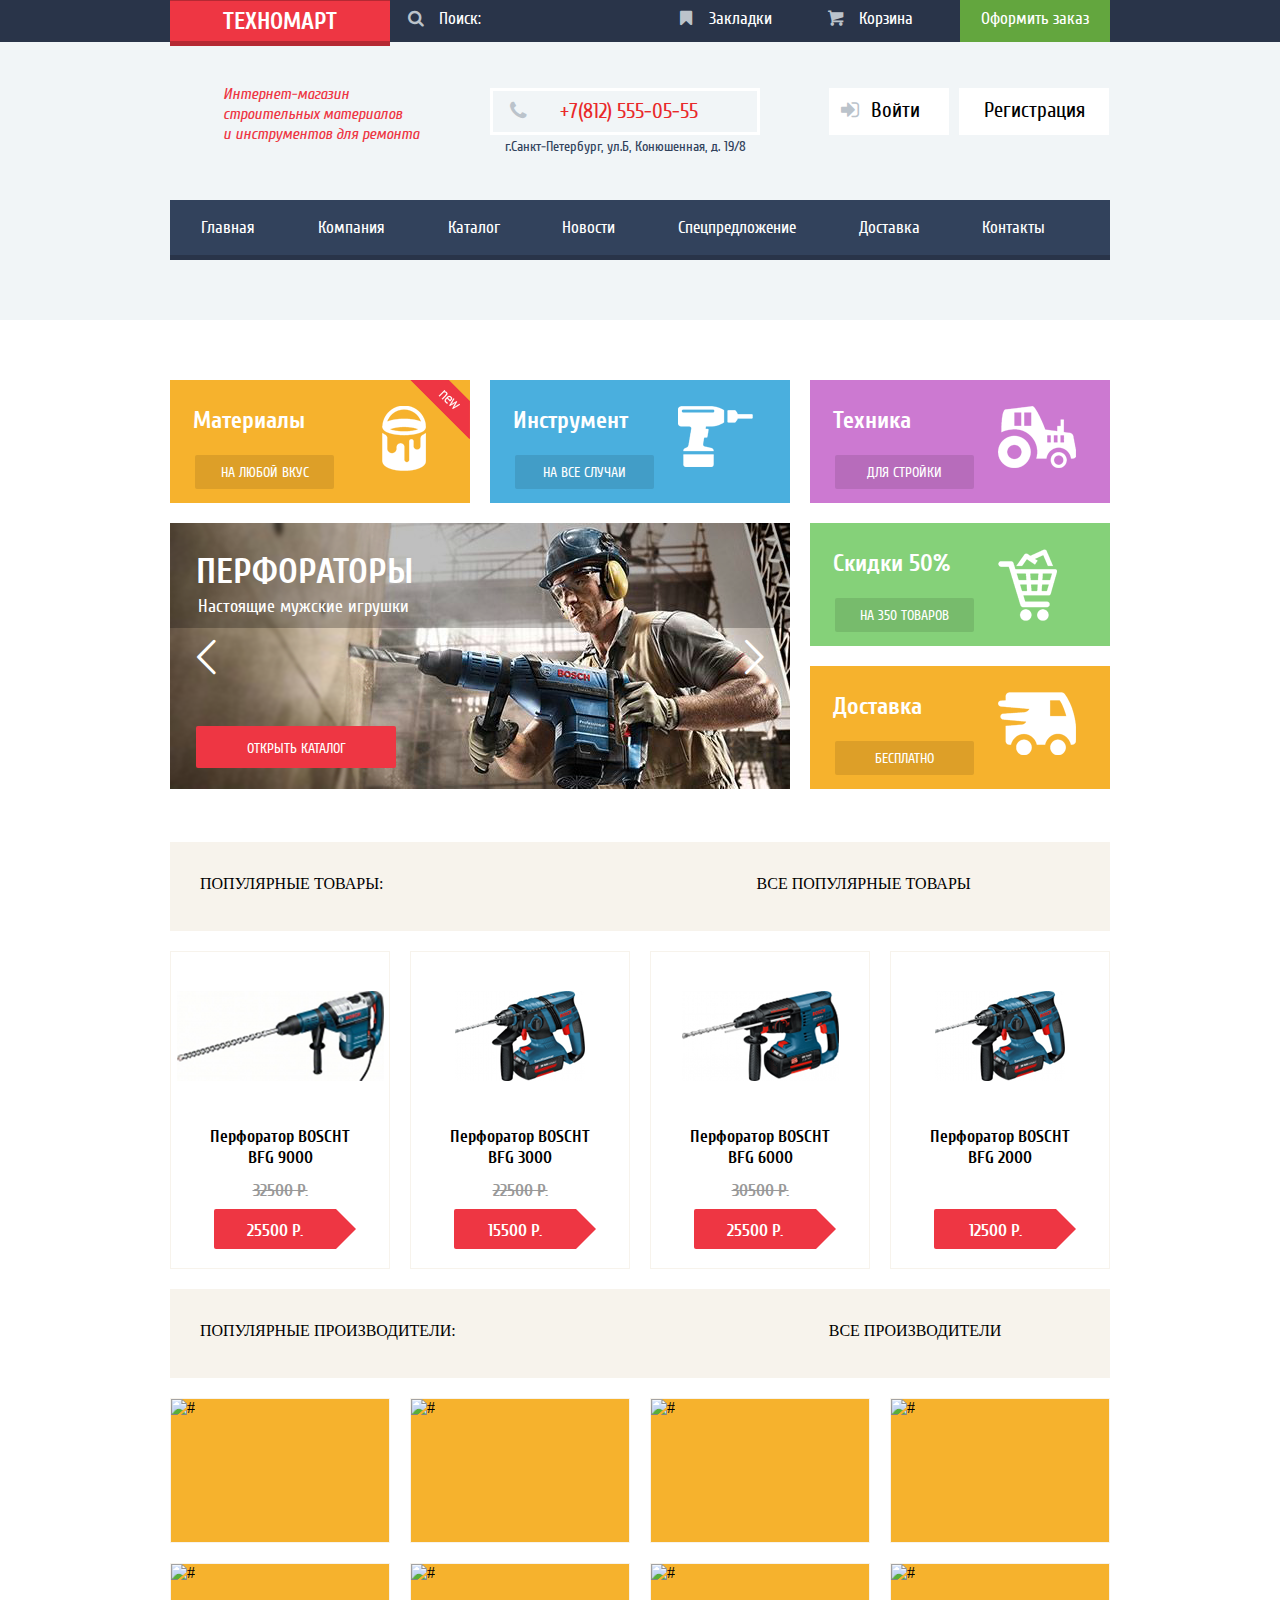
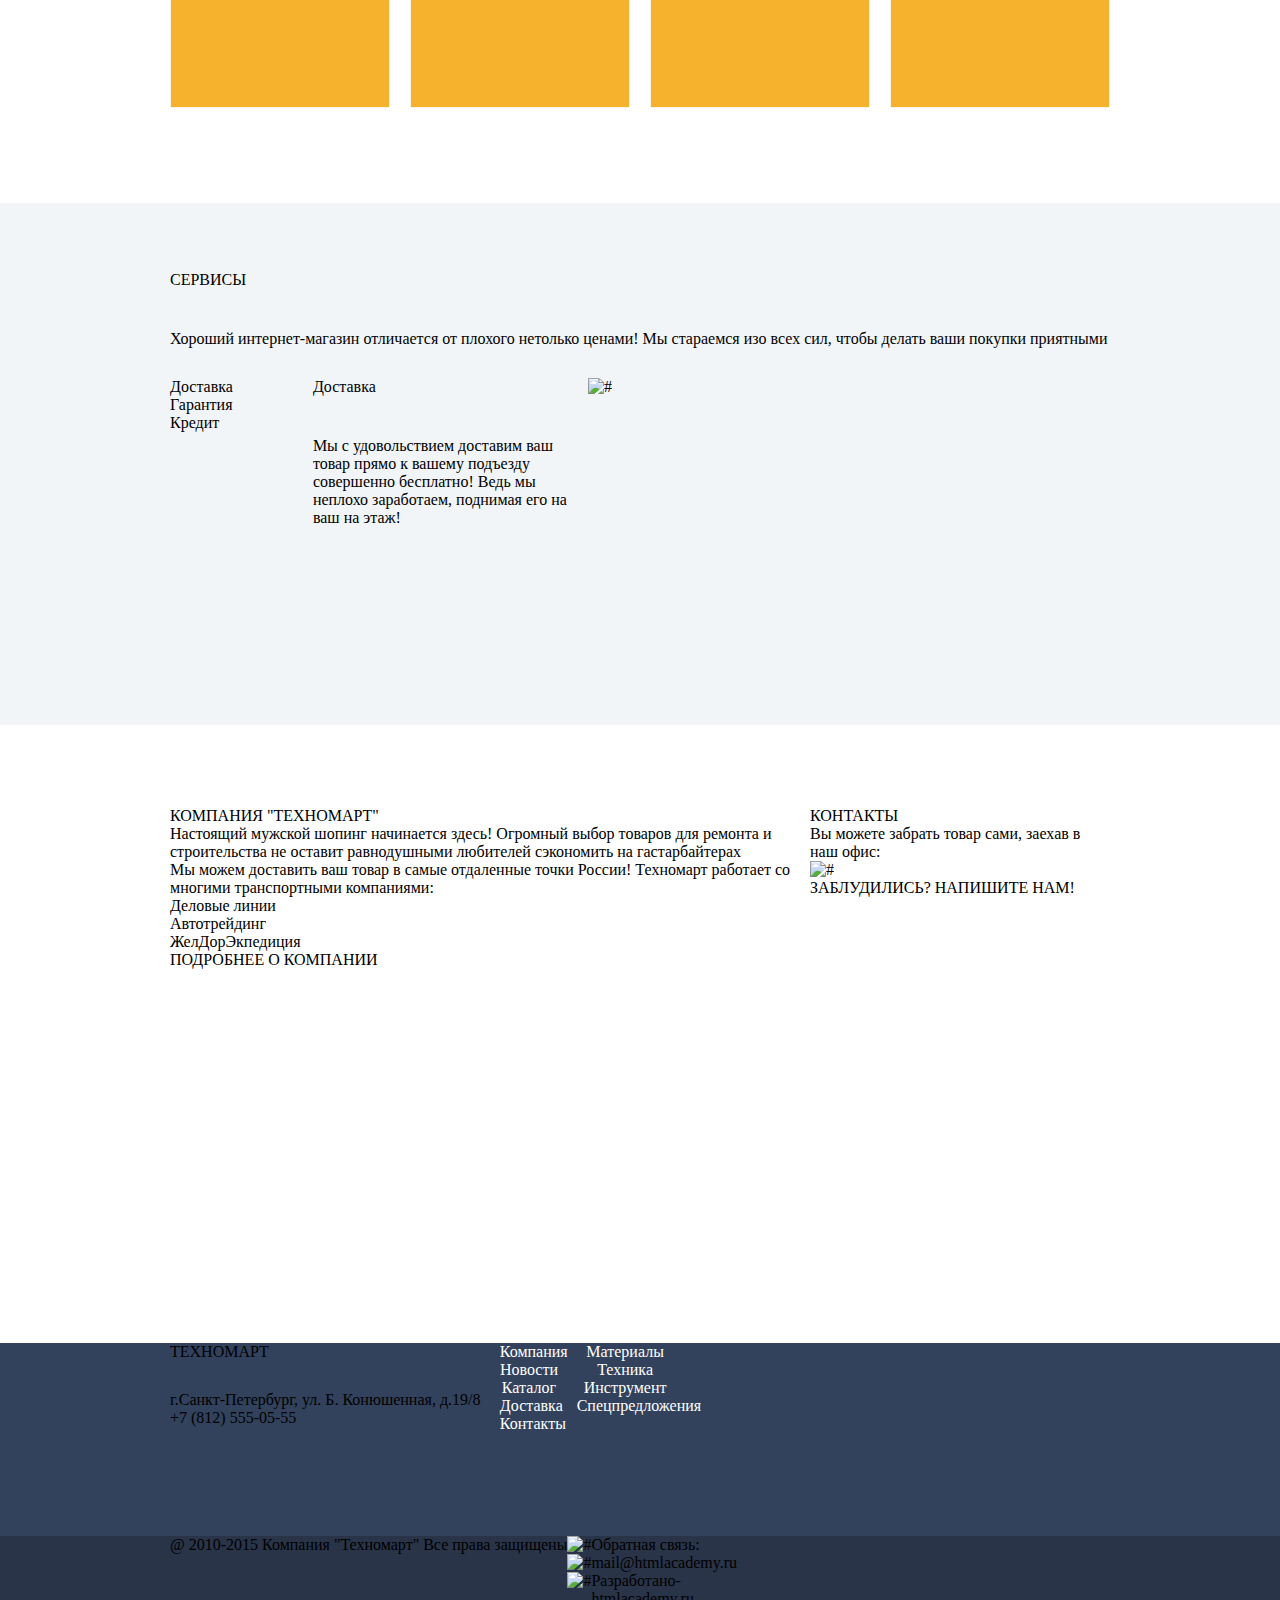
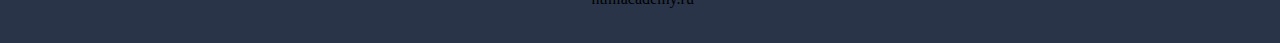
==== technomart.html @ b3cb6428 "decor .topgoods" ====
<!DOCTYPE html>
<html lang="en">
<head>
	<meta charset="UTF-8">
	<title>Technomart</title>
	<link rel="stylesheet" href="style.css" >
	<link rel="shortcut icon" href="img/favicon.png" type="image/png">
</head>
<body>
  <div class="wrapper">
	  <header class="header">
		  <div class="headertop">
		    <div class="container">
          <div class="logo" >
					  <h1>ТЕХНОМАРТ</h1>
					</div>
          <p class="search" >Поиск:</p>
          <p class="bookmarks" >Закладки</p>
          <p class="basket" >Корзина</p>
          <p class="order" >Оформить заказ</p>
			  </div>
      </div>
      <div class="headerbottom">
	      <div class="container">
				  <div class="headerbottom_main">
            <div class="description">
						  <p>Интернет-магазин <br>
                 строительных материалов <br>
                 и инструментов для ремонта
              </p>
						</div>
            <div class="contacts_header">
              <p class="telefone" >+7(812) 555-05-55</p>
              <p class="address" >г.Санкт-Петербург,
                     ул.Б, Конюшенная, д. 19/8</p>
						</div>
						<div class="login">
              <p class="entry">Войти</p>
              <p class="checkin">Регистрация</p>
            </div>
					</div>
          <ul class="menu_header">
            <li><a href="#">Главная</a></li>
            <li><a href="#">Компания</a></li>
            <li><a href="#">Каталог</a></li>
            <li><a href="#">Новости</a></li>
            <li><a href="#">Спецпредложение</a></li>
            <li><a href="#">Доставка</a></li>
            <li><a href="#">Контакты</a></li>
          </ul>
				</div>
      </div>
    </header>
    <main>
		  <div class="container">
			  <div class="index">
	      	<div class="materials">
	      	  <h2>Материалы</h2>
	      		<p><a href="#">НА ЛЮБОЙ ВКУС</a></p>
	      	</div>
	      	<div class="tool">
			      <h2>Инструмент</h2>
				    <p><a href="#">НА ВСЕ СЛУЧАИ</a></p>
	      	</div>
	      	<div class="equipment">
			      <h2>Техника</h2>
				    <p><a href="#">ДЛЯ СТРОЙКИ</a></p>
	      	</div>
	      	<div class="slider">
	      		<h2>ПЕРФОРАТОРЫ</h2>
	      		<p>Настоящие мужские игрушки</p>
				    <div class="slider_button"><a href="#">ОТКРЫТЬ КАТАЛОГ</a></div>
			    </div>
	      	<div class="discounts">
			      <h2>Скидки 50%</h2>
			      <p><a href="#">НА 350 ТОВАРОВ</a></p>
	      	</div>
	      	<div class="delivery">
			      <h2>Доставка</h2>
			      <p><a href="#">БЕСПЛАТНО</a></p>
	        </div>
			  </div>

				<!--ТОП ТОВАРОВ-->

	      <div class="topgoods">
	      	<div class="topheader">
	          <h2>ПОПУЛЯРНЫЕ ТОВАРЫ:</h2>
	      	  <p>ВСЕ ПОПУЛЯРНЫЕ ТОВАРЫ</p>
	      	</div>
	      	<div class="goods">
	      	  <img src="img/BFG 9000.png" alt="#">
			      <h3>Перфоратор BOSCHT<br>
				        BFG 9000</h3>
			      <p>32500 Р.</p>
	      	  <p class="button" >25500 Р.</p>
			    </div>
			    <div class="goods">
	      	  <img src="img/BFG 3000.png" alt="#">
			      <h3>Перфоратор BOSCHT<br>
				        BFG 3000</h3>
			      <p>22500 Р.</p>
	      	  <p class="button" >15500 Р.</p>
			    </div>
			    <div class="goods">
	      	  <img src="img/BFG 6000.png" alt="#">
			      <h3>Перфоратор BOSCHT<br>
				        BFG 6000</h3>
			      <p>30500 Р.</p>
	      	  <p class="button" >25500 Р.</p>
			    </div>
			    <div class="goods new">
	      	  <img src="img/BFG 2000.png" alt="#">
			      <h3>Перфоратор BOSCHT<br>
				        BFG 2000</h3>
			      <p>00000</p>
	      	  <p class="button" >12500 Р.</p>
		      </div>
		    </div>

				<!--ТОП БРЕНДОВ-->

	      <div class="topbrands">
		    <div class="topheader">
	      	  <h2>ПОПУЛЯРНЫЕ ПРОИЗВОДИТЕЛИ:</h2>
	      	  <p>ВСЕ ПРОИЗВОДИТЕЛИ</p>
	      	</div>
		    <div class="logobrands"><img src="#" alt="#"></div>
			<div class="logobrands"><img src="#" alt="#"></div>
			<div class="logobrands"><img src="#" alt="#"></div>
			<div class="logobrands"><img src="#" alt="#"></div>
			<div class="logobrands"><img src="#" alt="#"></div>
			<div class="logobrands"><img src="#" alt="#"></div>
			<div class="logobrands"><img src="#" alt="#"></div>
			<div class="logobrands"><img src="#" alt="#"></div>
	      </div>
	    </div>
	      <div class="services">
		    <div class="container">
			  <h2>СЕРВИСЫ</h2>
		      <p>Хороший интернет-магазин отличается от плохого нетолько ценами!
				   Мы стараемся изо всех сил, чтобы делать ваши покупки приятными </p>
      <div class="servises_main">
				<ul class="services_menu">
			    <li>Доставка</li>
			    <li>Гарантия</li>
	        <li>Кредит</li>
		    </ul>
				<div class="services_delivery">
			  <h2>Доставка</h2>
			  <p>Мы с удовольствием доставим ваш товар прямо
				   к вашему подъезду совершенно бесплатно!
				   Ведь мы неплохо заработаем, поднимая его на ваш на
				   этаж!</p>
				 </div>
				 			  <img src="#" alt="#">
			 </div>

			</div>
		</div>
	      <div class="details">
		    <div class="container">
		      <div class="about_us">
		        <h2>КОМПАНИЯ "ТЕХНОМАРТ"</h2>
		      	<p>Настоящий мужской шопинг начинается здесь!
				   Огромный выбор товаров для ремонта и
				   строительства не оставит равнодушными любителей
				   сэкономить на гастарбайтерах</p>
				 <p> Мы можем доставить ваш товар в самые отдаленные
				      точки России! Техномарт работает со многими
				       транспортными компаниями:</p>
		      	<ul>
		      	  <li>Деловые линии</li>
		      	  <li>Автотрейдинг</li>
		      	  <li>ЖелДорЭкпедиция</li>
		      	</ul>
				<p class="button">ПОДРОБНЕЕ О КОМПАНИИ</p>
		      </div>
		      <div class="contacts">
		      	<h2>КОНТАКТЫ</h2>
		      	<p>Вы можете забрать товар сами,
					 заехав в наш офис:</p>
		      	<img src="#" alt="#">
				  <p class="button" >ЗАБЛУДИЛИСЬ? НАПИШИТЕ НАМ!</p>
		      </div>
			</div>
	      </div>
    </main>
    <footer>
      <div class="footertop">
	    <div class="container">
		  <div class="logo_footer">
		    <h1>ТЕХНОМАРТ</h1>
		    <p>г.Санкт-Петербург, ул. Б. Конюшенная,
		    д.19/8 +7 (812) 555-05-55</p>
		  </div>
		  <ul class="menu" >
			<li><a href="#">Компания</a></li>
			<li><a href="#">Новости</a></li>
		    <li><a href="#">Каталог</a></li>
			<li><a href="#">Доставка</a></li>
			<li><a href="#">Контакты</a></li>
	      </ul>
		  <ul class="menu_index" >
		    <li><a href="#">Материалы</a></li>
			<li><a href="#">Техника</a></li>
			<li><a href="#">Инструмент</a></li>
			<li><a href="#">Спецпредложения</a></li>
		  </ul>
		</div>
      </div>
      <div class="footerbottom">
	    <div class="container">
	      <p>@ 2010-2015 Компания "Техномарт"
			 Все права защищены</p>
	      <div class="social" >
	      	<div class="vk"><img src="#" alt="#"></div>
	      	<div class="facebook"><img src="#" alt="#"></div>
			<div class="instagram"><img src="#" alt="#"></div>
	      </div>
	      <div class="creators">
		    <ul>
	      	  <li>Обратная связь:</li>
	      	  <li><a href="#">mail@htmlacademy.ru</a></li>
			</ul>
		    <ul>
	      	  <li>Разработано-</li>
	      	  <li><a href="#">htmlacademy.ru</a></li>
			</ul>
	        </div>
	      </div>
        </div>
    </footer>
  </div>
</body>
</html>
---- style.css ----
html, body, div, span, h1, h2, h3, h4, h5, h6, p, blockquote,
a, font, img, q, ol, ul, li, form {
    margin: 0;
    padding: 0;
    border: 0;
    outline: 0;
    font-weight: inherit;
    font-style: inherit;
    font-size: 100%;
    font-family: inherit;
    vertical-align: baseline;
}

*{
    margin: 0;
    padding: 0;
}

ul {
    list-style: none;
}
/*
input::-webkit-input-placeholder, textarea::-webkit-input-placeholder {
    color: #bebebe;
}

input::-moz-placeholder, textarea::-moz-placeholder {
    color: #bebebe;
}
*/
a {
    text-decoration: none;
    color: inherit;
}

a:hover {
    color: #fcdb04;
}
    /*Подключение шрифтов*/

@font-face {
    font-family: 'Cuprum-Bold';
    src: url('fonts/cuprum/Cuprum/Cuprum-Bold.eot'); /* IE9 Compat Modes */
    src: url('fonts/cuprum/Cuprum/Cuprum-Bold.eot?#iefix') format('embedded-opentype'), /* IE6-IE8 */
    url('fonts/cuprum/web/cuprumbold.woff') format('woff'), /* Modern Browsers */
    url('fonts/cuprum/web/cuprumbold.woff2') format('woff2'), /* Modern Browsers */
    url('fonts/cuprum/Cuprum/Cuprum-Bold.ttf') format('truetype'), /* Safari, Android, iOS */
    url('fonts/cuprum/Cuprum/Cuprum-Bold.svg#svgCuprum-Bold') format('svg'); /* Legacy iOS */
    font-weight: normal;
    font-style: normal;
}

@font-face {
    font-family: 'Cuprum-BoldItalic';
    src: url('fonts/cuprum/Cuprum/Cuprum-BoldItalic.eot'); /* IE9 Compat Modes */
    src: url('fonts/cuprum/Cuprum/Cuprum-BoldItalic.eot?#iefix') format('embedded-opentype'), /* IE6-IE8 */
    url('fonts/cuprum/web/cuprumbolditalic.woff') format('woff'), /* Modern Browsers */
    url('fonts/cuprum/web/cuprumbolditalic.woff2') format('woff2'), /* Modern Browsers */
    url('fonts/cuprum/Cuprum/Cuprum-BoldItalic.ttf') format('truetype'), /* Safari, Android, iOS */
    url('fonts/cuprum/Cuprum/Cuprum-BoldItalic.svg#svgCuprum-BoldItalic') format('svg'); /* Legacy iOS */
    font-weight: normal;
    font-style: normal;
}

@font-face {
    font-family: 'Cuprum-Italic';
    src: url('fonts/cuprum/Cuprum/Cuprum-Italic.eot'); /* IE9 Compat Modes */
    src: url('fonts/cuprum/Cuprum/Cuprum-Italic.eot?#iefix') format('embedded-opentype'), /* IE6-IE8 */
    url('fonts/cuprum/web/cuprumitalic.woff') format('woff'), /* Modern Browsers */
    url('fonts/cuprum/web/cuprumitalic.woff2') format('woff2'), /* Modern Browsers */
    url('fonts/cuprum/Cuprum/Cuprum-Italic.ttf') format('truetype'), /* Safari, Android, iOS */
    url('tfonts/cuprum/Cuprum/Cuprum-Italic.svg#svgCuprum-Italic') format('svg'); /* Legacy iOS */
    font-weight: normal;
    font-style: normal;
}

@font-face {
    font-family: 'Cuprum-Regular';
    src: url('fonts/cuprum/Cuprum/Cuprum-Regular.eot'); /* IE9 Compat Modes */
    src: url('fonts/cuprum/Cuprum/Cuprum-Regular.eot?#iefix') format('embedded-opentype'), /* IE6-IE8 */
    url('fonts/cuprum/web/cuprum.woff') format('woff'), /* Modern Browsers */
    url('fonts/cuprum/web/cuprum.woff2') format('woff2'), /* Modern Browsers */
    url('fonts/cuprum/Cuprum/Cuprum-Regular.ttf') format('truetype'), /* Safari, Android, iOS */
    url('fonts/cuprum/Cuprum/Cuprum-Regular.svg#svgCuprum-Regular') format('svg'); /* Legacy iOS */
    font-weight: normal;
    font-style: normal;
}

@font-face {
    font-family: 'PTSans';
    src: url('fonts/cuprum/Cuprum/PTSans.eot'); /* IE9 Compat Modes */
    src: url('fonts/cuprum/Cuprum/PTSans.eot?#iefix') format('embedded-opentype'), /* IE6-IE8 */
    url('fonts/cuprum/web/ptsans.woff') format('woff'), /* Modern Browsers */
    url('fonts/cuprum/web/ptsans.woff2') format('woff2'), /* Modern Browsers */
    url('fonts/cuprum/Cuprum/PTS55F.ttf') format('truetype'), /* Safari, Android, iOS */
    url('fonts/cuprum/Cuprum/PTSans.svg#svgPTSans') format('svg'); /* Legacy iOS */
    font-weight: normal;
    font-style: normal;
}

@font-face {
    font-family: 'PTSans-Bold';
    src: url('fonts/cuprum/Cuprum/PTSans-Bold.eot'); /* IE9 Compat Modes */
    src: url('fonts/cuprum/Cuprum/PTSans-Bold?#iefix') format('embedded-opentype'), /* IE6-IE8 */
    url('fonts/cuprum/web/ptsansbold.woff') format('woff'), /* Modern Browsers */
    url('fonts/cuprum/web/ptsansbold.woff2') format('woff2'), /* Modern Browsers */
    url('fonts/cuprum/Cuprum/PTS75F.ttf') format('truetype'), /* Safari, Android, iOS */
    url('fonts/cuprum/Cuprum/PTSans-Bold.svg#svgPTSans-Bold') format('svg'); /* Legacy iOS */
    font-weight: normal;
    font-style: normal;
}

@font-face {
  font-weight: normal;
  font-style: normal;

  font-family: "symbols-technomart";
  src: url('fonts/iconfonts/symbols-technomart.woff2') format("woff"),
       url('fonts/iconfonts/symbols-technomart.woff2') format("woff2");
}
/*
[class^="icon-"]::before,
[class*=" icon-"]::before {
  display: inline-block;
  width: 1em;
  margin-right: 0.2em;
  margin-left: 0.2em;

  font-weight: normal;
  line-height: 1em;
  font-family: "symbols-technomart";
  text-align: center;
  text-transform: none;
  text-decoration: inherit;
  font-style: normal;
  font-variant: normal;
  speak: none;
}
*/
.icon-left::before { content: "\3c"; } /* "&lt;" */
.icon-right::before { content: "\3e"; } /* "&gt;" */
.icon-basket::before { content: "\62"; } /* "b" */
.icon-facebook::before { content: "\66"; } /* "f" */
.icon-twitter::before { content: "\74"; } /* "t" */
.icon-vk::before { content: "\76"; } /* "v" */
.icon-up::before { content: "\2c4"; } /* "˄" */
.icon-down::before { content: "\2c5"; } /* "˅" */
.icon-left-big::before { content: "\2190"; } /* "←" */
.icon-right-big::before { content: "\2192"; } /* "→" */
.icon-login::before { content: "\2386"; } /* "⎆" */
.icon-logout::before { content: "\241b"; } /* "␛" */
.icon-up-dir::before { content: "\25b2"; } /* "▲" */
.icon-down-dir::before { content: "\25bc"; } /* "▼" */
.icon-circle::before { content: "\25cb"; } /* "○" */
.icon-circle-dot::before { content: "\25cf"; } /* "●" */
.icon-star::before { content: "\2605"; } /* "★" */
.icon-check-off::before { content: "\2610"; } /* "☐" */
.icon-check-on::before { content: "\2611"; } /* "☑" */
.icon-youtube::before { content: "\f39e"; } /* "" */
.icon-home::before { content: "🏠"; } /* "\1f3e0" */
.icon-user::before { content: "👨"; } /* "\1f468" */
.icon-phone::before { content: "📞"; } /* "\1f4de" */
.icon-instagramm::before { content: "📷"; } /* "\1f4f7" */
.icon-search::before { content: "🔍"; } /* "\1f50d" */
.icon-bookmark::before { content: "🔖"; } /* "\1f516" */


    /*header*/

        /*headertop*/

.headertop {
  min-height: 42px;
  background-color: #293449;
}

.container {
  max-width: 940px;
  margin: 0 auto;
}

.headertop p {
  float: left;
  color: #ffffff;
  font-size: 17px;
  font-family: 'Cuprum-Regular';
}

        /*Логотип*/

.logo {
  padding-top: 6px;
  height: 34px;
  width: 220px;
  background-color: #ee3643;
  border-bottom: 5px solid #b52933;
  border-top: 1px solid #b52933;
  position: absolute;

}

.logo h1 {
  color: #ffffff;
  text-align: center;
  font-size: 24px;
  font-family: 'Cuprum-Bold';
}

        /*Поиск*/

.search {
  margin-top: 8px;
  margin-left: 220px;
  width: 270px;

}

.search::before { content: "\1f50d";
display: inline-block;
width: 1em;
margin-right: 0.9em;
margin-left: 1em;

font-weight: normal;
line-height: 1em;
font-family: "symbols-technomart";
text-align: center;
text-transform: none;
text-decoration: inherit;
font-style: normal;
font-variant: normal;
speak: none;
color: #bbc3cb;
}

        /*закладки и корзина*/


.bookmarks {
  margin-top: 8px;
  width: 150px;
}

.bookmarks::before { content: "\1f516";
display: inline-block;
width: 1em;
margin-right: 0.9em;
margin-left: 1em;

font-weight: normal;
line-height: 1em;
font-family: "symbols-technomart";
text-align: center;
text-transform: none;
text-decoration: inherit;
font-style: normal;
font-variant: normal;
speak: none;
color: #bbc3cb;
}
.basket{
  margin-top: 8px;
  width: 150px;
}

.basket::before { content: "b";
display: inline-block;
width: 1em;
margin-right: 0.9em;
margin-left: 1em;

font-weight: normal;
line-height: 1em;
font-family: "symbols-technomart";
text-align: center;
text-transform: none;
text-decoration: inherit;
font-style: normal;
font-variant: normal;
speak: none;
color: #bbc3cb;
}

.order {
  padding-top: 8px;
  width: 150px;
  height: 34px;
  text-align: center;
  background-color: #63a63e;
}


        /*headerbottom*/


.headerbottom {
  min-height: 278px;
  background-color: #f1f5f7;
}

.headerbottom_main{
  min-height: 158px;
}

        /*Описание*/

.description {
  margin-left: 53px;
  margin-top: 42px;
  float: left;
  color: #ee3643;
  font-size: 16px;
  font-family: 'Cuprum-Italic';

}

        /*телефон адрес*/

.contacts_header {
 margin-top: 46px;
 float: left;
 margin-left: 71px;
}

.telefone {
  padding-top: 8px;
  height: 33px;
  width: 264px;
  color: #e9292a;
  font-size: 21px;
  font-family: 'Cuprum-Regular';
  border: 3px solid #ffffff;
}

.telefone::before { content: "\1f4de";
display: inline-block;
width: 1em;
margin-right: 1.5em;
margin-left: 0.7em;

font-weight: normal;
line-height: 1em;
font-family: "symbols-technomart";
text-align: center;
text-transform: none;
text-decoration: inherit;
font-style: normal;
font-variant: normal;
speak: none;
color: #bbc3cb;
}

.address {
  text-align: center;
  color: #32425c;
  font-size: 14px;
  font-family: 'Cuprum-Regular';
  line-height: 24px;
}

        /*войти регистрация*/


.login {
  margin-top: 46px;
  margin-left: 69px;
  float: left;
}

.entry {
  padding-top: 10px;
  float: left;
  width: 120px;
  height: 37px;
  font-size: 21px;
  font-family: 'Cuprum-Regular';
  background-color: #ffffff;
  color: #000000;
}

.entry::before { content: "⎆";
display: inline-block;
width: 1em;
margin-right: 0.5em;
margin-left: 0.5em;

font-weight: normal;
line-height: 1em;
font-family: "symbols-technomart";
text-align: center;
text-transform: none;
text-decoration: inherit;
font-style: normal;
font-variant: normal;
speak: none;
color: #bbc3cb;
}

.checkin {
  padding-top: 10px;
  margin-left: 10px;
  float: left;
  width: 150px;
  height: 37px;
  background-color: #ffffff;
  text-align: center;
  font-size: 21px;
  font-family: 'Cuprum-Regular';
  color: #000000;
}

        /*меню headerbottom*/


.menu_header {
  min-height: 55px;
  background-color: #32425c;
  border-bottom: 5px solid #293449;
}

.menu_header li {
  float: left;
  margin: 0 calc(100% / 30);
  color: #ffffff;
  text-align: center;
  margin-top: 17px;
  font-size: 17px;
  font-family: 'Cuprum-Regular';
}

    /*main*/

        /*index*/


.index {
  margin: 50px -10px 43px -10px;

}

.index div {
  width: 300px;
  height: 123px;
  float: left;
  margin: 10px 10px 10px 10px;
  position: relative;
}

.index div h2 {
  margin: 26px 0 0 23px;
  font-size: 24px;
  font-family: 'Cuprum-Bold';
  color: #ffffff;
}

.index div p {
  margin: 20px 0 0 25px;
  padding-top: 6px;
  width: 135px;
  height: 24px;
  background-color: rgba(0, 0, 0, 0.1);
  border: 2px solid rgba(0, 0, 0, 0);
  border-radius: 2px;
  text-align: center;

}

.index div a {
font-size: 14px;
font-family: 'Cuprum-Regular';
color: #ffffff;
}

        /*Материалы*/

.materials {
background-color: #f6b22d;

}

.materials h2::after { content: url('img/materials.png');
position: absolute;
right: 40px;
width: 2em;
}

        /*new*/

.materials::after { content: url('img/new.png');
position: absolute;
left: 240px;
top:0px;
width: 4em;
margin-right: 0;
margin-left: 0;
}

        /*Инструмент*/

.tool {
  background-color: #4aafde;
}

.tool h2::after { content: url('img/tools.png');
position: absolute;
right: 40px;
width: 3em;
}

        /*Техника*/

.equipment {
  background-color: #cc79d1;

}

.equipment h2::after { content: url('img/equipment.png');
position: absolute;
right: 40px;
width: 3em;
}

        /*Скидки*/

.discounts {
  background-color: #85d179;

}

.discounts h2::after { content: url('img/discont.png');
position: absolute;
right: 40px;
width: 3em;
}
        /*Доставка*/

.delivery {
  background-color: #f6b22d;
}

.delivery h2::after { content: url('img/delivery.png');
position: absolute;
right: 40px;
width: 3em;
}

        /*Слайдер*/

.index .slider {
  background-image: url('img/slider.png');
  width: 620px;
  height: 266px;
  position: relative;

}

.index .slider h2 {
margin-left: 26px;
margin-top: 27px;
font-family: 'Cuprum-Bold';
font-size: 36px;
color: #ffffff;
}

.index .slider p {
font-family: 'Cuprum-Regular';
font-size: 18px;
color: #ffffff;
background-color: rgba(0, 0, 0, 0);
margin: 0 0 0 26px;
padding-top: 0;
text-align: left;
width: auto;
}

 .slider .slider_button {
  margin: 105px 0 0 26px;
  padding-top: 8px;
  width: 196px;
  height: 30px;
  background-color: #ee3643;
  border: 2px solid rgba(0, 0, 0, 0);
  border-radius: 2px;
  font-family: 'Cuprum-Regular';
  font-size: 18px;
  color: #ffffff;
  text-align: center;
}

.slider::before { content:  "<";
position: absolute;
left: 26px;
top: 114px;
width: 0.5em;
font-size: 40px;

font-weight: normal;
line-height: 1em;
font-family: "symbols-technomart";
text-align: center;
text-transform: none;
text-decoration: inherit;
font-style: normal;
font-variant: normal;
speak: none;
color: #ffffff;
}

.slider::after { content:  ">" ;
position: absolute;
right: 26px;
top: 114px;
width: 0.5em;
margin-top: 0em;
margin-right: 0em;
margin-left: ;
font-size: 40px;
font-weight: normal;
line-height: 1em;
font-family: "symbols-technomart";
text-align: center;
text-transform: none;
text-decoration: inherit;
font-style: normal;
font-variant: normal;
speak: none;
color: #ffffff;
}

.index::after {
  content: "";
  display: table;
  clear: both;
}


        /*Топ товаров*/

.topgoods {
  margin: 0 -10px;
}

        /*Заголовок топ товаров*/

.topheader {
  margin: 10px auto 10px auto;
  max-width: 940px;
  min-height: 89px;
  background-color: #f7f3ec;
}

.topheader h2 {
  float: left;
  margin: 33px 0 0 30px;
}

.topheader p {
  float: left;
  margin: 33px 0 0 373px;
}

.topheader::after {
  content: "";
  display: table;
  clear: both;
}

.goods {
  width: 218px;
  height: 277px;
  padding-top: 39px;
  float: left;
  margin: 10px 10px 10px 10px;
  border: 1px solid #f7f3ec ;
  text-align: center;
}

.goods h3 {
  margin-top: 41px;
  text-align: center;
  font-family: 'Cuprum-Bold';
  font-size: 17px;
  color: #000000;
}

.goods p {
  margin-top: 12px;
  text-align: center;
  font-family: 'Cuprum-Bold';
  font-size: 17px;
  color: #999999;
  text-decoration: line-through;
}

.new p {

  text-align: center;
  font-family: 'Cuprum-Bold';
  font-size: 17px;
  color: rgba(0, 0, 0, 0);
}

.goods .button {
  position: relative;
  margin-top: 8px;
  margin-left: 43px;
  padding-top: 9px;
  width: 118px;
  height: 27px;
  background-color: #ee3643;
  border: 2px solid rgba(0, 0, 0, 0);
  border-radius: 2px 0 0 2px;
  border-right: 2px solid #ee3643;

  text-align: center;
  font-family: 'Cuprum-Bold';
  font-size: 17px;
  color: #ffffff;
  text-decoration: none;
}
.goods .button::after{
  content: "";
  position: absolute;
  right: -42px;
  top: -2px;
  height: 0px;
  width: 0px;
border: 20px solid transparent;
border-left: 20px solid #ee3643;

}

.topgoods::after {
  content: "";
  display: table;
  clear: both;
}

.topbrands {
  margin: 0 -10px;
}

.logobrands {
  width: 218px;
  height: 143px;
  float: left;
  margin: 10px 10px 10px 10px;
  background-color:  #f6b22d;
  border: 1px solid #f7f3ec;
}

.topbrands::after {
  content: "";
  display: table;
  clear: both;
}

.services {
  margin-top: 85px;
  padding-top: 68px;
  min-height: 454px;
  background-color: #f1f5f7;
}

.services h2 {
}

.services p {
  margin-top: 41px
}

.servises_main {
  margin-top: 30px;
}

.services_menu {
  float: left;
  margin-right: 80px;
}

.services_delivery {
  max-width: 275px;
  float: left;
}

.services_delivery h2 {
  max-width: inherit;
}
.services_delivery p {
  max-width: inherit;
}

.servises_main img {
}

.servises_main::after {
  content: "";
  display: table;
  clear: both;
}

.details {
  margin-top: 82px;
  min-height: 536px;
}

.about_us {
  max-width: 640px;
  float: left;
}

.contacts {
  max-width: 300px;
  float: left;
}

.details::after {
  content: "";
  display: table;
  clear: both;
}

.footertop {
  background-color: #32425c;
  min-height: 193px;
}

.logo_footer {
  float: left;
  max-width: 325px;
  min-height: 193px;
}

.logo_footer h1 {
  width: 68px;
}

.logo_footer p {
  margin-top: 30px;
}

.footertop ul{
  float: left;
  max-width: 615px;
}

.menu li {
  margin: 0 calc(100% / 14);
  color: #ffffff;
  text-align: center;
}

.menu::after {
  content: "";
  display: table;
  clear: both;
}

.menu_index li {
  margin: 0 calc(100% / 9);
  color: #ffffff;
  text-align: center;
}
.menu_index::after {
  content: "";
  display: table;
  clear: both;
}

.box::after {
  content: "";
  display: table;
  clear: both;
}

.footerbottom {
  background-color: #293449;
  min-height: 107px;
}

.footerbottom p {
  float: left;
}

.social {
  float: left;
}

.creators {
  float: left;
}
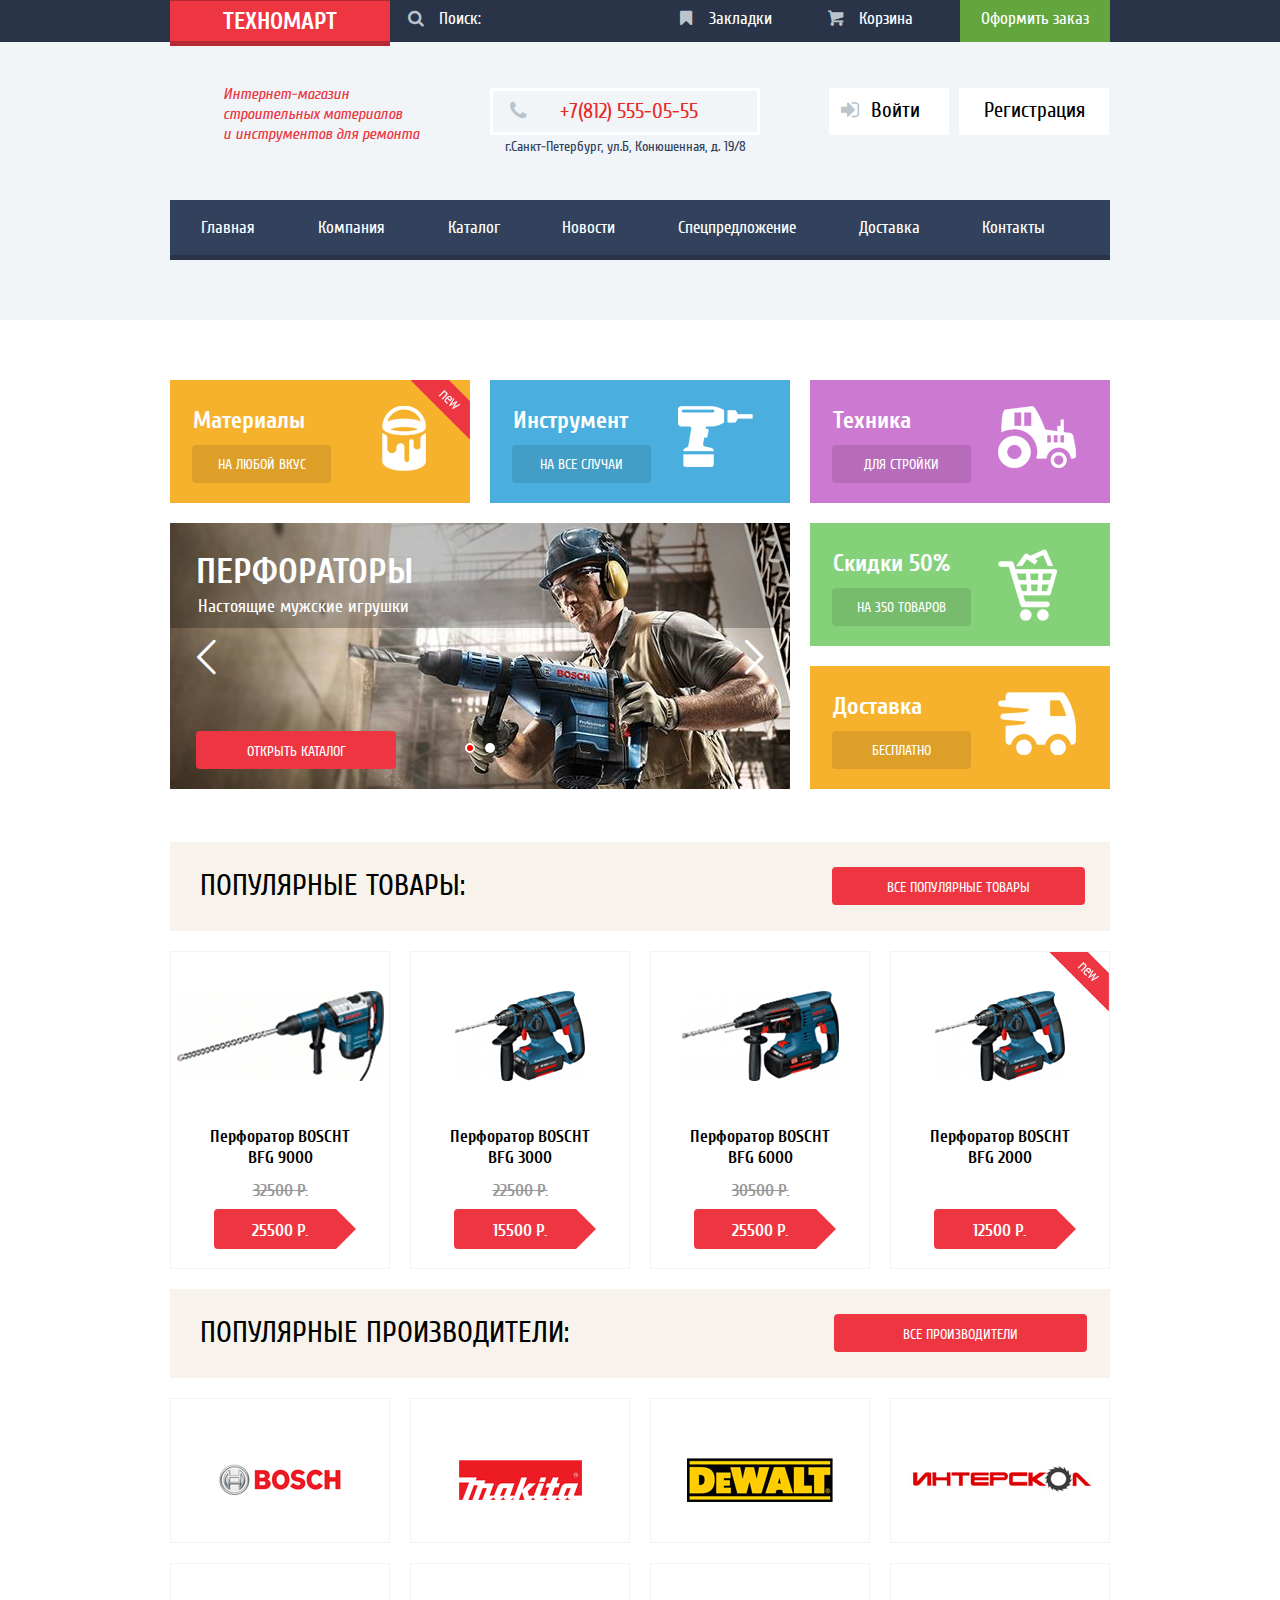
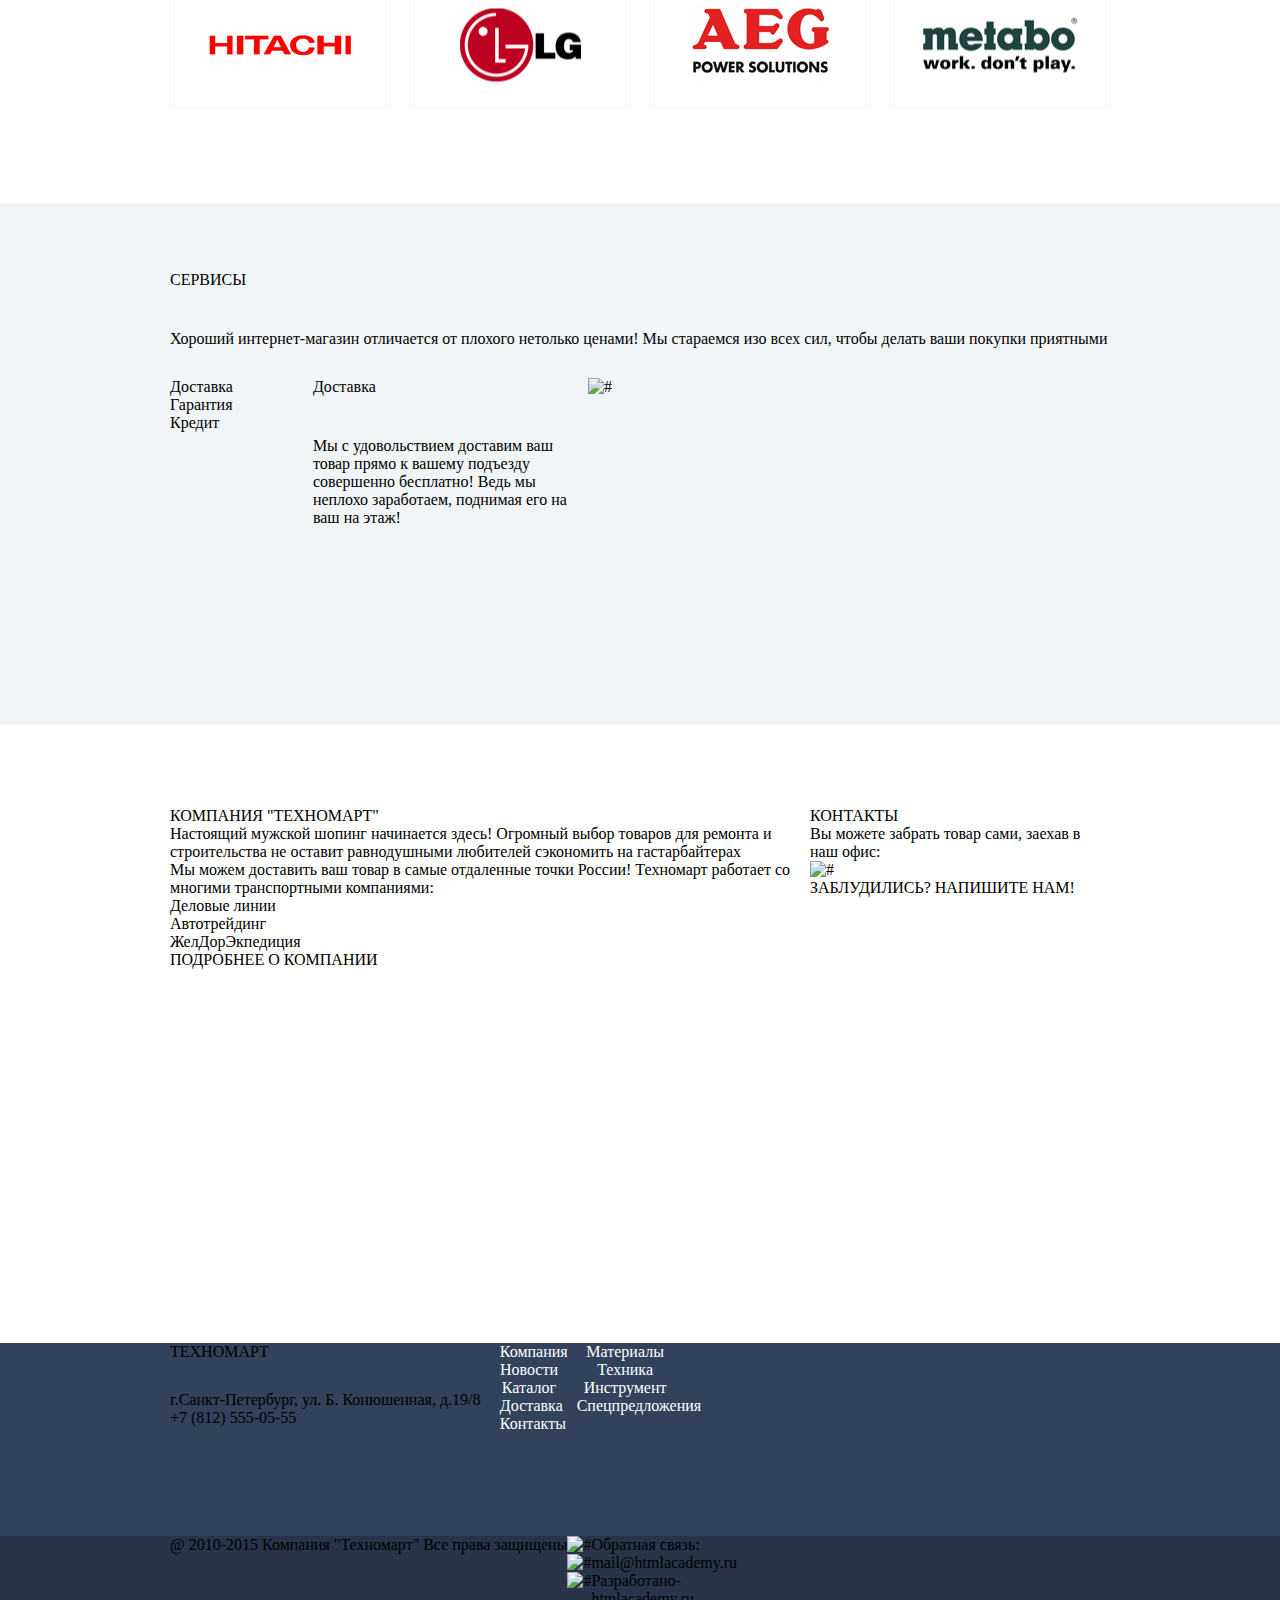
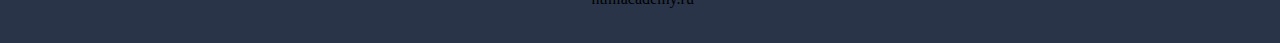
==== commit 5a396454: "vertical alignment img in topbrands" ====
--- a/technomart.html
+++ b/technomart.html
@@ -11,13 +11,13 @@
 	  <header class="header">
 		  <div class="headertop">
 		    <div class="container">
-          <div class="logo" >
+          <div class="logo">
 					  <h1>ТЕХНОМАРТ</h1>
 					</div>
-          <p class="search" >Поиск:</p>
-          <p class="bookmarks" >Закладки</p>
-          <p class="basket" >Корзина</p>
-          <p class="order" >Оформить заказ</p>
+          <p class="search">Поиск:</p>
+          <p class="bookmarks">Закладки</p>
+          <p class="basket">Корзина</p>
+          <p class="order">Оформить заказ</p>
 			  </div>
       </div>
       <div class="headerbottom">
@@ -121,18 +121,18 @@
 				<!--ТОП БРЕНДОВ-->
 
 	      <div class="topbrands">
-		    <div class="topheader">
-	      	  <h2>ПОПУЛЯРНЫЕ ПРОИЗВОДИТЕЛИ:</h2>
+		      <div class="topheader">
+	          <h2>ПОПУЛЯРНЫЕ ПРОИЗВОДИТЕЛИ:</h2>
 	      	  <p>ВСЕ ПРОИЗВОДИТЕЛИ</p>
-	      	</div>
-		    <div class="logobrands"><img src="#" alt="#"></div>
-			<div class="logobrands"><img src="#" alt="#"></div>
-			<div class="logobrands"><img src="#" alt="#"></div>
-			<div class="logobrands"><img src="#" alt="#"></div>
-			<div class="logobrands"><img src="#" alt="#"></div>
-			<div class="logobrands"><img src="#" alt="#"></div>
-			<div class="logobrands"><img src="#" alt="#"></div>
-			<div class="logobrands"><img src="#" alt="#"></div>
+	        </div>
+		      <div class="logobrands"><img src="img/brand1.png" alt="#"></div>
+			    <div class="logobrands"><img src="img/brand2.png" alt="#"></div>
+			    <div class="logobrands"><img src="img/brand3.png" alt="#"></div>
+			    <div class="logobrands"><img src="img/brand4.png" alt="#"></div>
+			    <div class="logobrands"><img src="img/brand5.png" alt="#"></div>
+			    <div class="logobrands"><img src="img/brand6.png" alt="#"></div>
+			    <div class="logobrands"><img src="img/brand7.png" alt="#"></div>
+			    <div class="logobrands"><img src="img/brand8.png" alt="#"></div>
 	      </div>
 	    </div>
 	      <div class="services">
--- a/style.css
+++ b/style.css
@@ -151,18 +151,11 @@
 .icon-logout::before { content: "\241b"; } /* "␛" */
 .icon-up-dir::before { content: "\25b2"; } /* "▲" */
 .icon-down-dir::before { content: "\25bc"; } /* "▼" */
-.icon-circle::before { content: "\25cb"; } /* "○" */
-.icon-circle-dot::before { content: "\25cf"; } /* "●" */
-.icon-star::before { content: "\2605"; } /* "★" */
-.icon-check-off::before { content: "\2610"; } /* "☐" */
-.icon-check-on::before { content: "\2611"; } /* "☑" */
-.icon-youtube::before { content: "\f39e"; } /* "" */
+
 .icon-home::before { content: "🏠"; } /* "\1f3e0" */
 .icon-user::before { content: "👨"; } /* "\1f468" */
-.icon-phone::before { content: "📞"; } /* "\1f4de" */
 .icon-instagramm::before { content: "📷"; } /* "\1f4f7" */
-.icon-search::before { content: "🔍"; } /* "\1f50d" */
-.icon-bookmark::before { content: "🔖"; } /* "\1f516" */
+
 
 
     /*header*/
@@ -215,7 +208,8 @@
 
 }
 
-.search::before { content: "\1f50d";
+.search::before {
+content: "\1f50d";
 display: inline-block;
 width: 1em;
 margin-right: 0.9em;
@@ -454,13 +448,13 @@
 }
 
 .index div p {
-  margin: 20px 0 0 25px;
-  padding-top: 6px;
+  margin: 10px 0 0 22px;
+  padding-top: 8px;
   width: 135px;
-  height: 24px;
+  height: 26px;
   background-color: rgba(0, 0, 0, 0.1);
   border: 2px solid rgba(0, 0, 0, 0);
-  border-radius: 2px;
+  border-radius: 4px;
   text-align: center;
 
 }
@@ -574,13 +568,13 @@
 }
 
  .slider .slider_button {
-  margin: 105px 0 0 26px;
-  padding-top: 8px;
+  margin: 108px 0 0 26px;
+  padding-top: 6px;
   width: 196px;
-  height: 30px;
+  height: 28px;
   background-color: #ee3643;
   border: 2px solid rgba(0, 0, 0, 0);
-  border-radius: 2px;
+  border-radius: 4px;
   font-family: 'Cuprum-Regular';
   font-size: 18px;
   color: #ffffff;
@@ -627,6 +621,33 @@
 color: #ffffff;
 }
 
+
+.slider h2::before { content: "";
+position: absolute;
+left: 295px;
+top: 220px;
+width: 6px;
+height: 6px;
+background: red;
+border: 2px solid #ffffff;
+-moz-border-radius: 10px;
+-webkit-border-radius: 10px;
+border-radius: 10px;
+}
+
+
+.slider h2::after { content: "";
+position: absolute;
+left: 315px;
+top: 220px;
+width: 10px;
+height: 10px;
+background: #ffffff;
+-moz-border-radius: 5px;
+-webkit-border-radius: 5px;
+border-radius: 5px;
+}
+
 .index::after {
   content: "";
   display: table;
@@ -651,12 +672,26 @@
 
 .topheader h2 {
   float: left;
-  margin: 33px 0 0 30px;
+  min-width: 367px;
+  margin: 26px 0 0 30px;
+  font-family: 'Cuprum-Regular';
+  font-size: 30px;
+
 }
 
 .topheader p {
   float: left;
-  margin: 33px 0 0 373px;
+  margin: 25px 0 0 265px;
+  padding-top: 10px;
+  text-align: center;
+  font-family: 'Cuprum-Regular';
+  font-size: 14px;
+  color: #ffffff;
+  width: 249px;
+  height: 24px;
+  background-color: #ee3643;
+  border: 2px solid rgba(0, 0, 0, 0);
+  border-radius: 4px;
 }
 
 .topheader::after {
@@ -700,16 +735,30 @@
   color: rgba(0, 0, 0, 0);
 }
 
+.new {
+  position: relative;
+}
+
+.new::after { content: url('img/new.png');
+position: absolute;
+right: -2px;
+top:0px;
+width: 4em;
+margin-right: 0;
+margin-left: 0;
+}
+
 .goods .button {
   position: relative;
   margin-top: 8px;
+  padding-left: 9px;
   margin-left: 43px;
   padding-top: 9px;
-  width: 118px;
+  width: 109px;
   height: 27px;
   background-color: #ee3643;
   border: 2px solid rgba(0, 0, 0, 0);
-  border-radius: 2px 0 0 2px;
+  border-radius: 4px 0 0 4px;
   border-right: 2px solid #ee3643;
 
   text-align: center;
@@ -736,6 +785,9 @@
   clear: both;
 }
 
+
+        /*Топ бренды*/
+
 .topbrands {
   margin: 0 -10px;
 }
@@ -745,8 +797,15 @@
   height: 143px;
   float: left;
   margin: 10px 10px 10px 10px;
-  background-color:  #f6b22d;
   border: 1px solid #f7f3ec;
+
+}
+
+.logobrands img {
+  display: block;
+  padding: 1em 1em;
+  margin: 9vh auto 0;
+transform: translateY(-50%);
 }
 
 .topbrands::after {
@@ -754,6 +813,9 @@
   display: table;
   clear: both;
 }
+
+
+        /*Сервисы*/
 
 .services {
   margin-top: 85px;
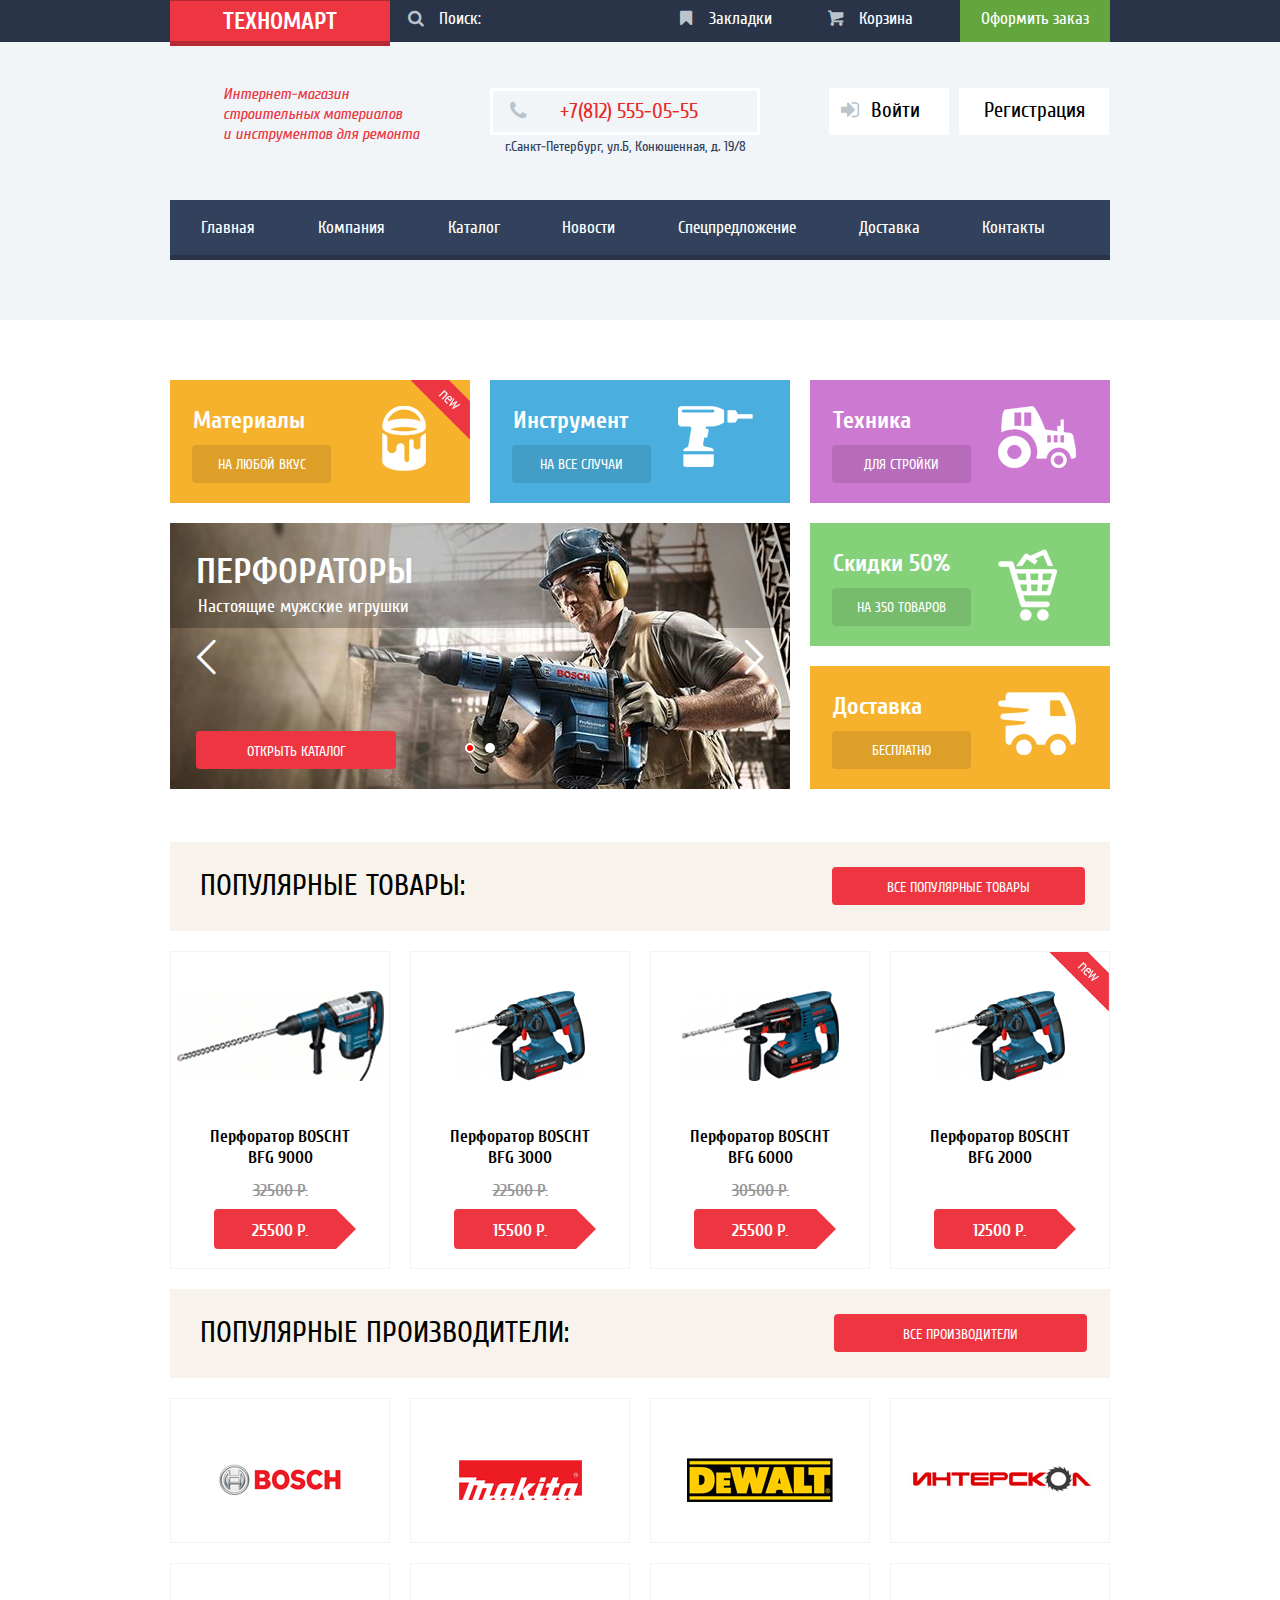
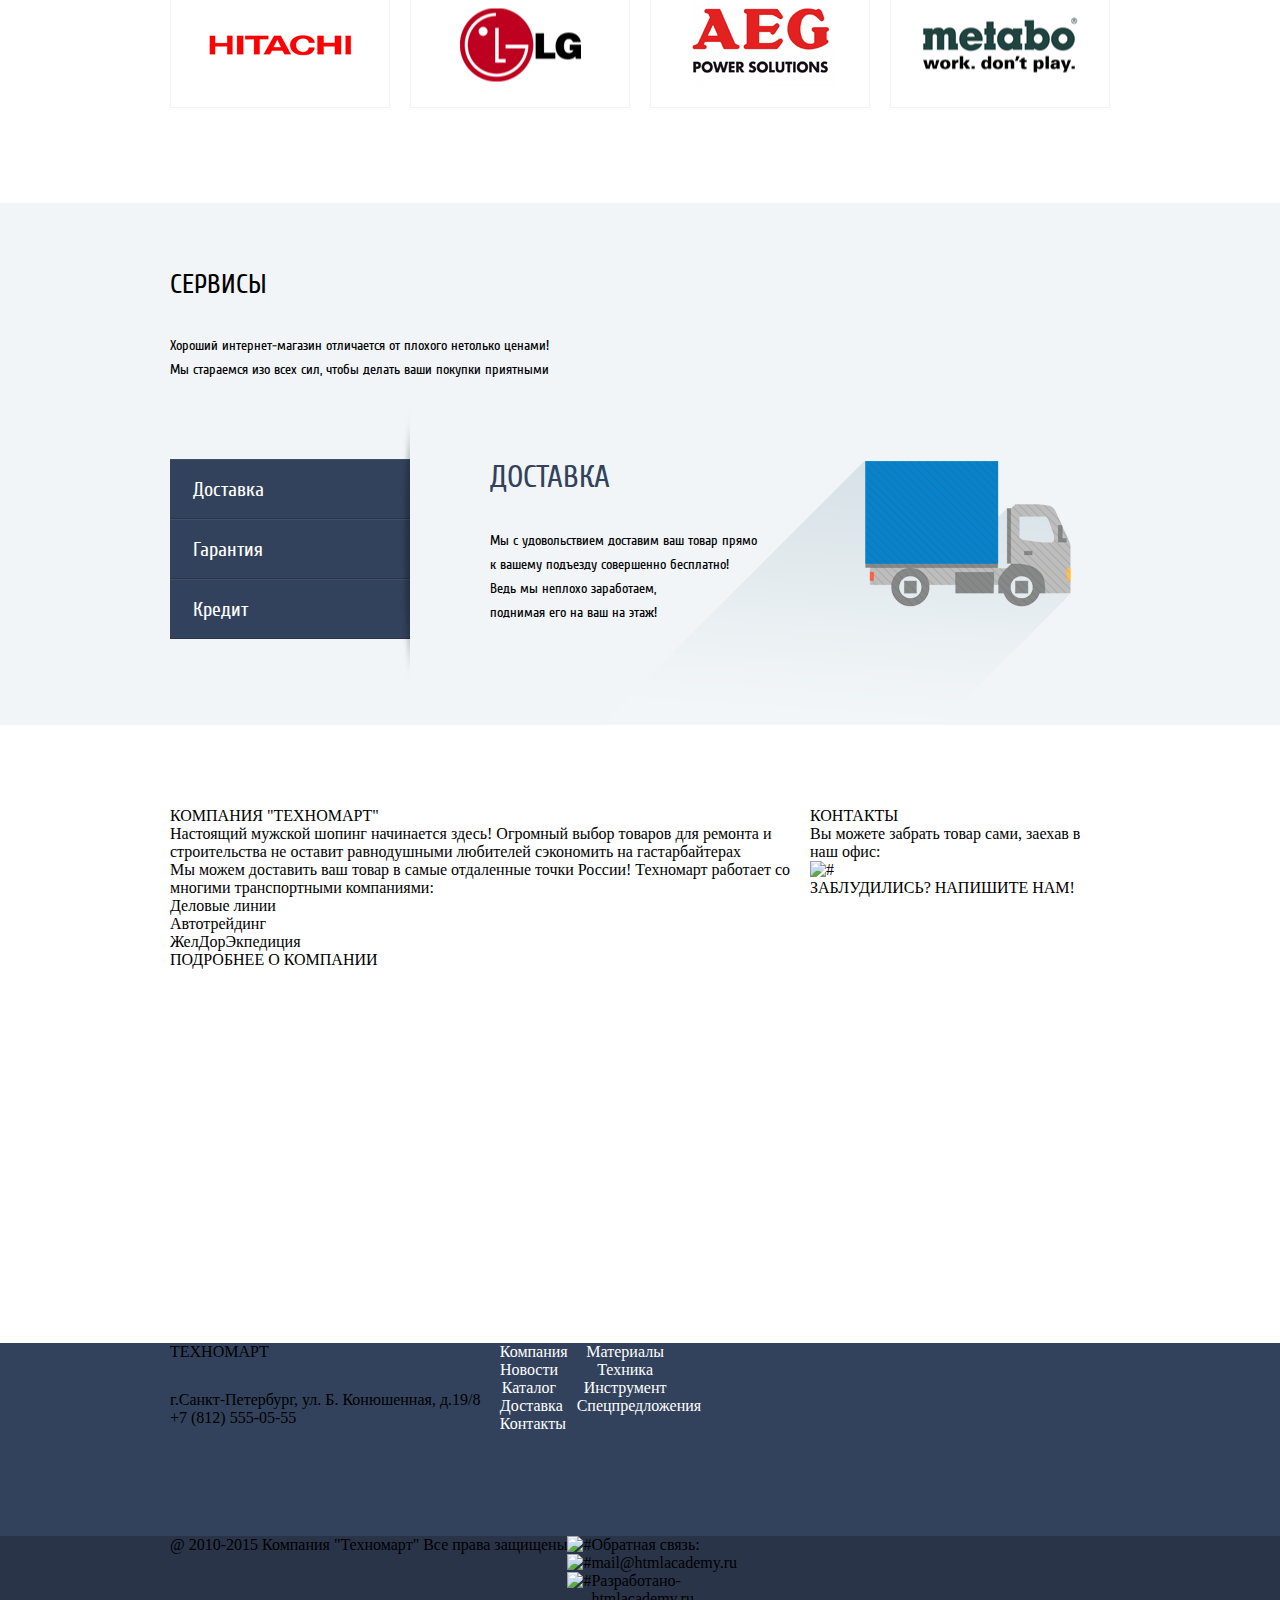
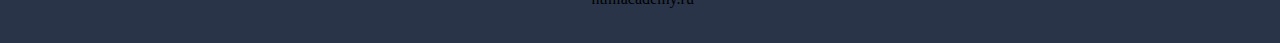
==== commit ee3996aa: "design of the block serviсes" ====
--- a/technomart.html
+++ b/technomart.html
@@ -51,7 +51,7 @@
 				</div>
       </div>
     </header>
-    <main>
+    <main class="main">
 		  <div class="container">
 			  <div class="index">
 	      	<div class="materials">
@@ -136,54 +136,53 @@
 	      </div>
 	    </div>
 	      <div class="services">
-		    <div class="container">
-			  <h2>СЕРВИСЫ</h2>
-		      <p>Хороший интернет-магазин отличается от плохого нетолько ценами!
-				   Мы стараемся изо всех сил, чтобы делать ваши покупки приятными </p>
-      <div class="servises_main">
-				<ul class="services_menu">
-			    <li>Доставка</li>
-			    <li>Гарантия</li>
-	        <li>Кредит</li>
-		    </ul>
-				<div class="services_delivery">
-			  <h2>Доставка</h2>
-			  <p>Мы с удовольствием доставим ваш товар прямо
-				   к вашему подъезду совершенно бесплатно!
-				   Ведь мы неплохо заработаем, поднимая его на ваш на
-				   этаж!</p>
-				 </div>
-				 			  <img src="#" alt="#">
-			 </div>
-
-			</div>
-		</div>
+			    <div class="container">
+				    <h2>СЕРВИСЫ</h2>
+			      <p>Хороший интернет-магазин отличается от плохого нетолько ценами!<br>
+					   Мы стараемся изо всех сил, чтобы делать ваши покупки приятными </p>
+	          <div class="servises_main">
+						  <ul class="services_menu">
+					      <li>Доставка</li>
+					      <li>Гарантия</li>
+			          <li>Кредит</li>
+				      </ul>
+						  <div class="services_delivery">
+					      <h2>ДОСТАВКА</h2>
+					      <p>Мы с удовольствием доставим ваш товар прямо<br>
+						       к вашему подъезду совершенно бесплатно!<br>
+						       Ведь мы неплохо заработаем,<br> поднимая его на ваш на
+						       этаж!
+								</p>
+					    </div>
+				    </div>
+			    </div>
+		    </div>
 	      <div class="details">
-		    <div class="container">
-		      <div class="about_us">
-		        <h2>КОМПАНИЯ "ТЕХНОМАРТ"</h2>
-		      	<p>Настоящий мужской шопинг начинается здесь!
-				   Огромный выбор товаров для ремонта и
-				   строительства не оставит равнодушными любителей
-				   сэкономить на гастарбайтерах</p>
-				 <p> Мы можем доставить ваш товар в самые отдаленные
-				      точки России! Техномарт работает со многими
-				       транспортными компаниями:</p>
-		      	<ul>
-		      	  <li>Деловые линии</li>
-		      	  <li>Автотрейдинг</li>
-		      	  <li>ЖелДорЭкпедиция</li>
-		      	</ul>
-				<p class="button">ПОДРОБНЕЕ О КОМПАНИИ</p>
-		      </div>
-		      <div class="contacts">
-		      	<h2>КОНТАКТЫ</h2>
-		      	<p>Вы можете забрать товар сами,
-					 заехав в наш офис:</p>
-		      	<img src="#" alt="#">
-				  <p class="button" >ЗАБЛУДИЛИСЬ? НАПИШИТЕ НАМ!</p>
-		      </div>
-			</div>
+		      <div class="container">
+		        <div class="about_us">
+		          <h2>КОМПАНИЯ "ТЕХНОМАРТ"</h2>
+		      	  <p>Настоящий мужской шопинг начинается здесь!
+				         Огромный выбор товаров для ремонта и
+				         строительства не оставит равнодушными любителей
+				         сэкономить на гастарбайтерах</p>
+				      <p> Мы можем доставить ваш товар в самые отдаленные
+				          точки России! Техномарт работает со многими
+				          транспортными компаниями:</p>
+			      	<ul>
+			      	  <li>Деловые линии</li>
+			      	  <li>Автотрейдинг</li>
+			      	  <li>ЖелДорЭкпедиция</li>
+			      	</ul>
+				      <p class="button">ПОДРОБНЕЕ О КОМПАНИИ</p>
+		        </div>
+		        <div class="contacts">
+		      	  <h2>КОНТАКТЫ</h2>
+		      	  <p>Вы можете забрать товар сами,
+					       заехав в наш офис:</p>
+		      	  <img src="#" alt="#">
+				      <p class="button" >ЗАБЛУДИЛИСЬ? НАПИШИТЕ НАМ!</p>
+		        </div>
+			    </div>
 	      </div>
     </main>
     <footer>
--- a/style.css
+++ b/style.css
@@ -819,47 +819,93 @@
 
 .services {
   margin-top: 85px;
-  padding-top: 68px;
-  min-height: 454px;
+  padding-top: 65px;
+  min-height: 457px;
   background-color: #f1f5f7;
 }
 
 .services h2 {
+  font-family: 'Cuprum-Regular';
+  font-size: 27px;
+  color: #000000;
 }
 
 .services p {
-  margin-top: 41px
+  margin-top: 33px;
+  font-family:'Cuprum-Regular';
+  font-size: 14px;
+  color: #000000;
+  line-height: 24px;
 }
 
 .servises_main {
-  margin-top: 30px;
+  margin-top: 77px;
+}
+
+.servises_main   h2 {
+  font-size: 31px;
+  color: #32425c;
 }
 
 .services_menu {
   float: left;
   margin-right: 80px;
+  position: relative;
+}
+
+.services_menu li {
+  width: 217px;
+  height: 40px;
+  background-color: #32425c;
+  border-top: 1px solid #405069;
+  border-bottom: 1px solid #293449;
+
+  font-family:'Cuprum-Regular';
+  font-size: 20px;
+  color: #ffffff;
+  padding-top: 18px;
+  padding-left: 23px;
+}
+
+.services_menu::after {
+  content: url('img/vertical_line.png');
+  position: absolute;
+  right: 0px;
+  top: -48px;
+
 }
 
 .services_delivery {
+  position: relative;
+  max-width: inherit;
   max-width: 275px;
   float: left;
 }
 
-.services_delivery h2 {
-  max-width: inherit;
-}
+.services_delivery::after {
+  content: url('img/truck.png');
+  position: absolute;
+  left: 113px;
+  top: 2px;
+}
+
 .services_delivery p {
   max-width: inherit;
 }
 
-.servises_main img {
-}
-
 .servises_main::after {
   content: "";
   display: table;
   clear: both;
 }
+
+.servises::after {
+  content: "";
+  display: table;
+  clear: both;
+}
+
+
 
 .details {
   margin-top: 82px;
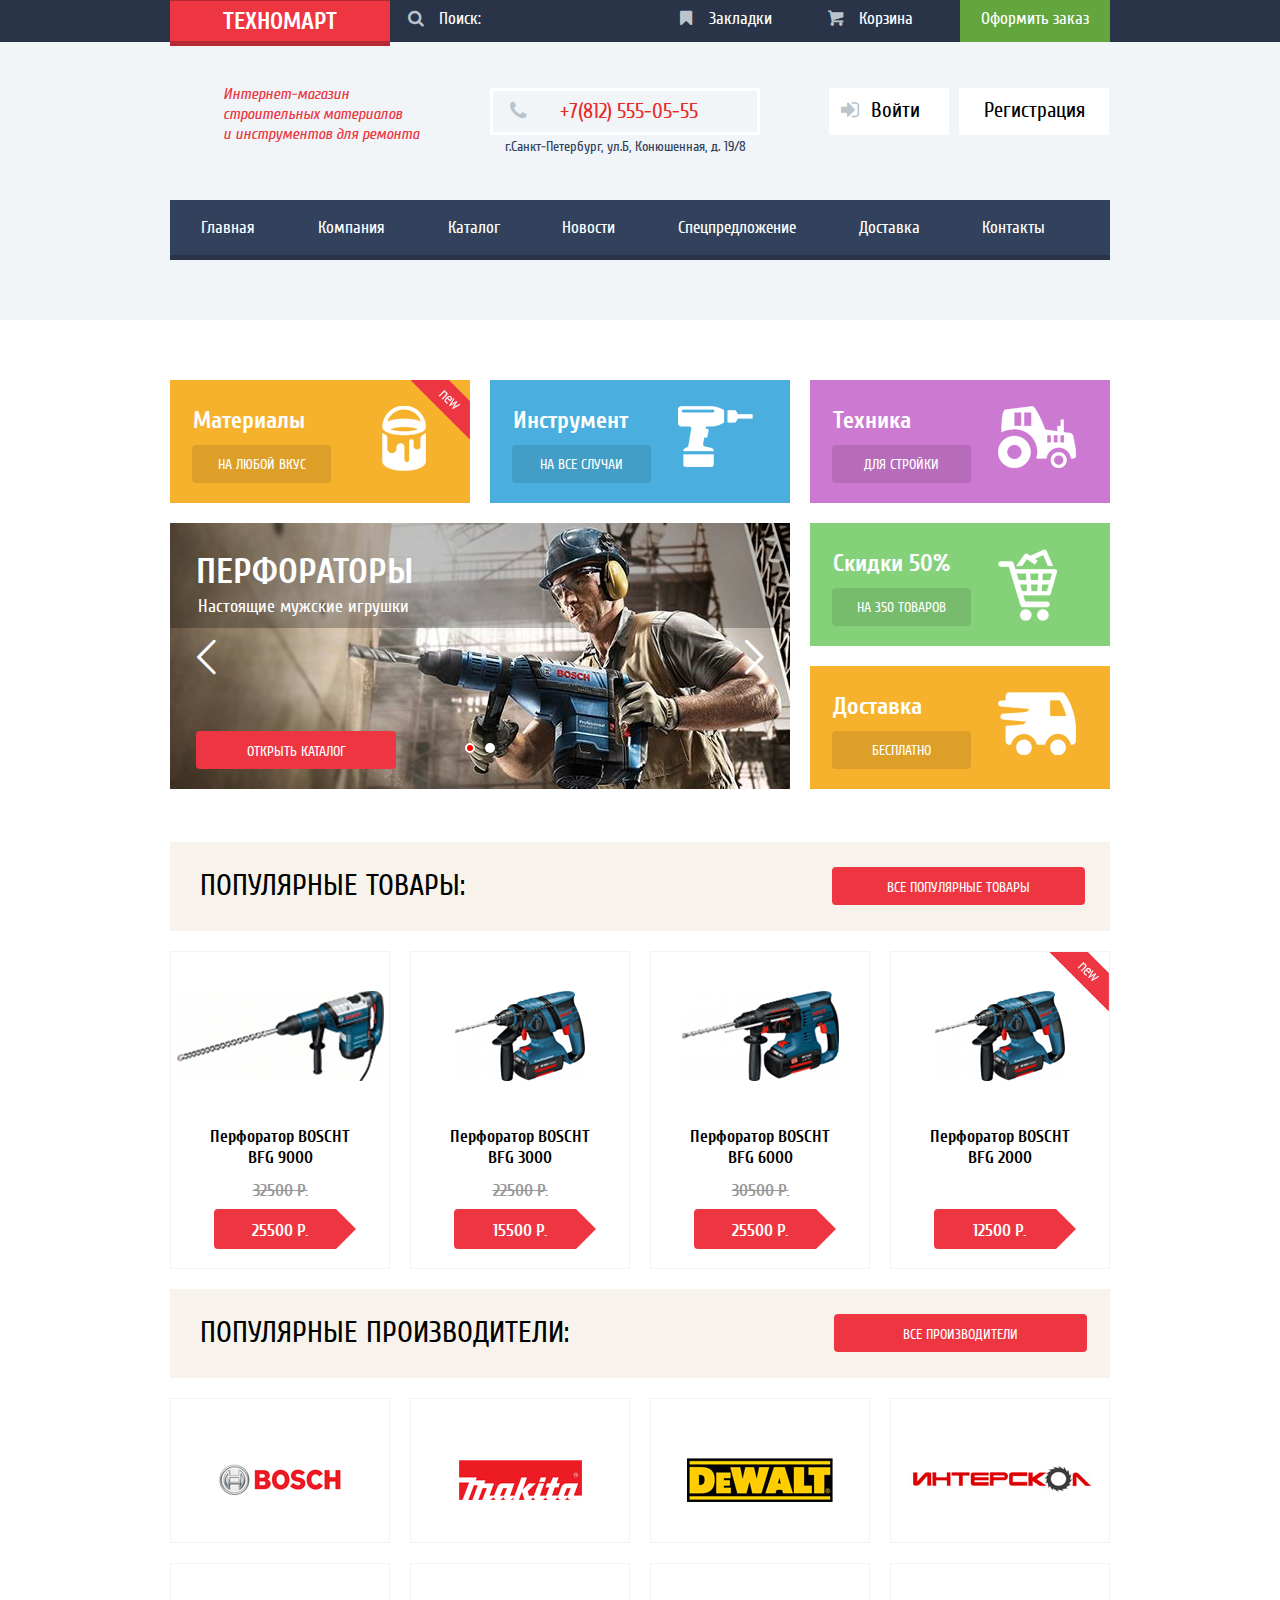
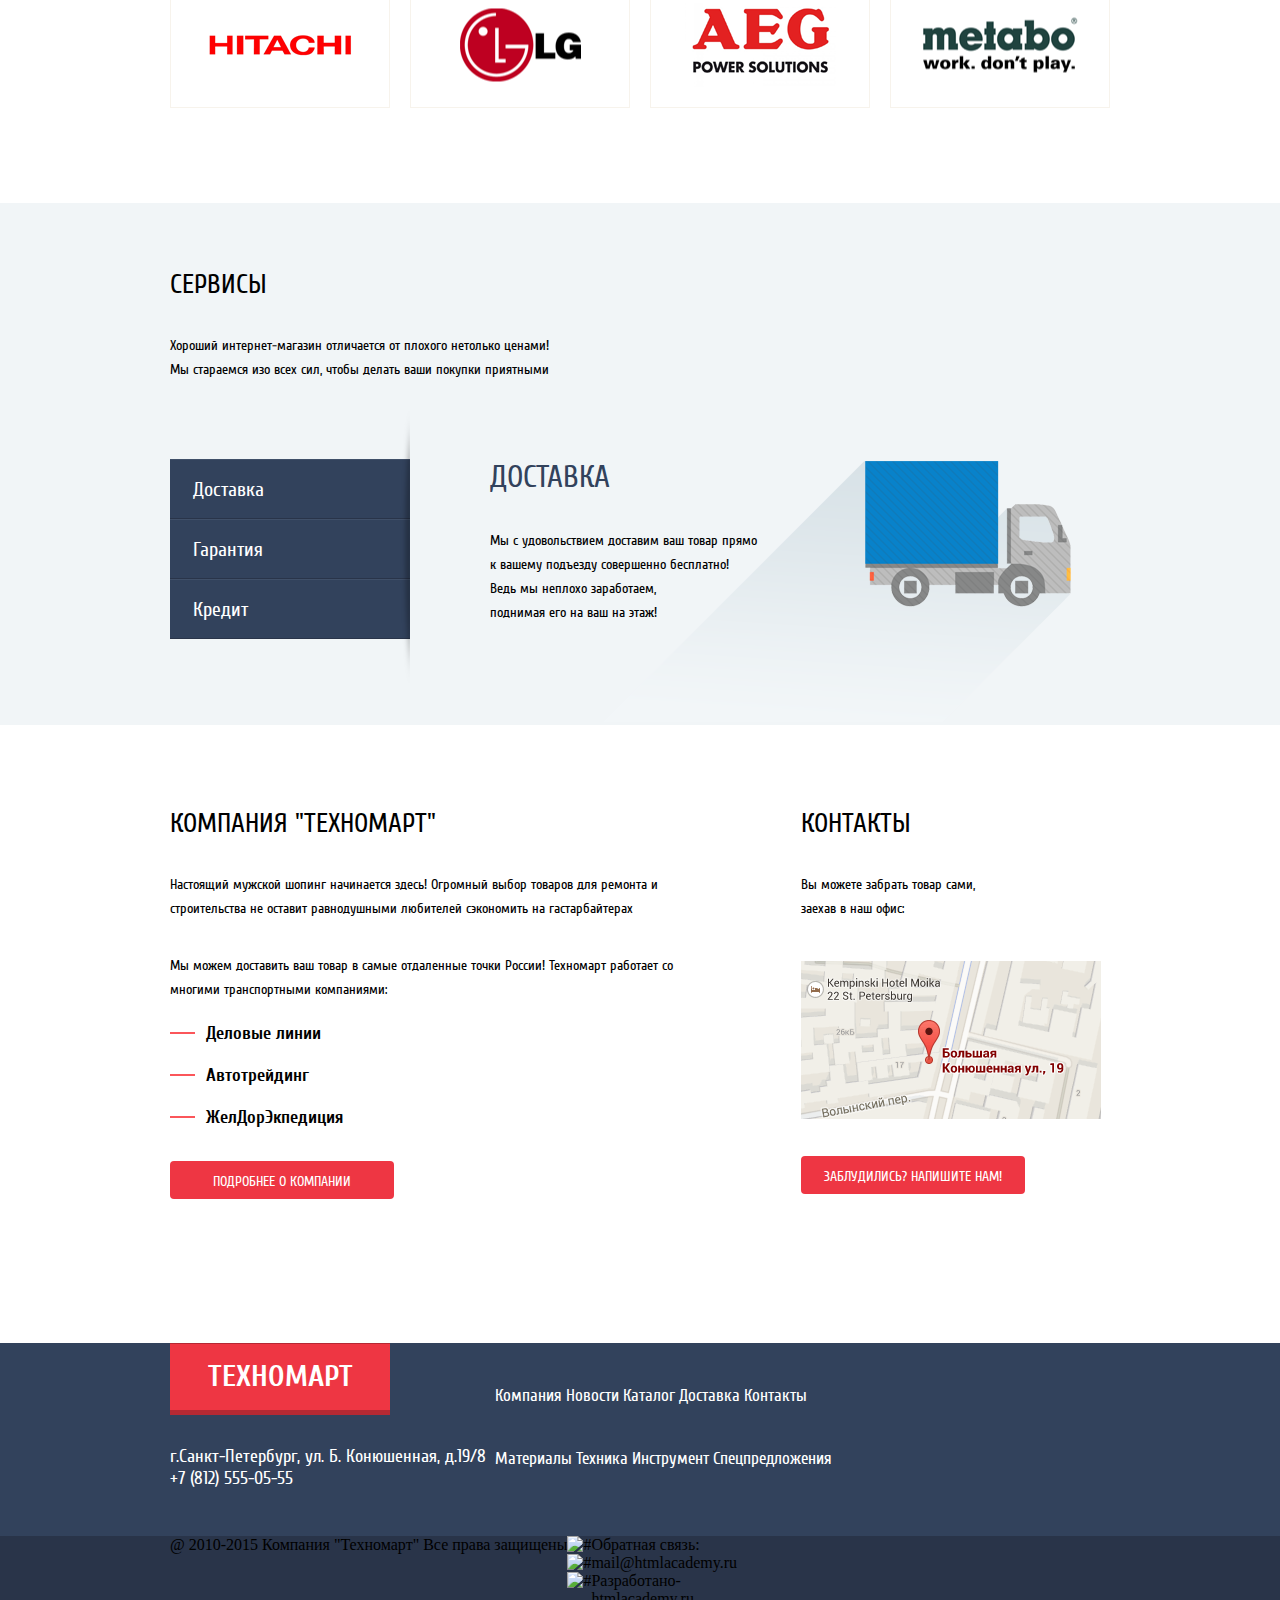
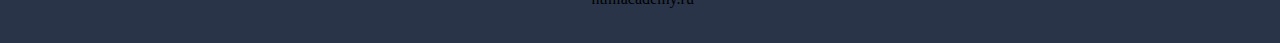
==== commit 01d79a85: "design of blocks details, footertop" ====
--- a/technomart.html
+++ b/technomart.html
@@ -177,9 +177,9 @@
 		        </div>
 		        <div class="contacts">
 		      	  <h2>КОНТАКТЫ</h2>
-		      	  <p>Вы можете забрать товар сами,
+		      	  <p>Вы можете забрать товар сами,<br>
 					       заехав в наш офис:</p>
-		      	  <img src="#" alt="#">
+		      	  <img src="img/map1.png" alt="#">
 				      <p class="button" >ЗАБЛУДИЛИСЬ? НАПИШИТЕ НАМ!</p>
 		        </div>
 			    </div>
--- a/style.css
+++ b/style.css
@@ -912,17 +912,89 @@
   min-height: 536px;
 }
 
+
+.details h2 {
+  font-family: 'Cuprum-Regular';
+  font-size: 27px;
+  color: #000000;
+}
+
+.details p {
+  margin-top: 33px;
+  font-family:'Cuprum-Regular';
+  font-size: 14px;
+  color: #000000;
+  line-height: 24px;
+}
+
 .about_us {
-  max-width: 640px;
-  float: left;
-}
+  max-width: 521px;
+  float: left;
+}
+
+.about_us .button {
+padding-top: 7px;
+text-align: center;
+font-family: 'Cuprum-Regular';
+font-size: 14px;
+color: #ffffff;
+width: 220px;
+height: 27px;
+background-color: #ee3643;
+border: 2px solid rgba(0, 0, 0, 0);
+border-radius: 4px;
+}
+
+.details li {
+position: relative;
+margin-left: 36px;
+margin-top: 20px;
+  font-family:'Cuprum-Bold';
+  font-size: 18px;
+  color: #000000;
+}
+
+.details ul {
+  margin-top: 20px;
+
+}
+
+.details li::before {
+  content: "";
+  left: -36px;
+  top: 10px;
+
+  width: 25px;
+  border-top: 2px solid #fb565a;
+  position: absolute;
+
+}
+
 
 .contacts {
-  max-width: 300px;
-  float: left;
-}
-
-.details::after {
+  margin-left: 110px;
+  float: left;
+}
+
+.contacts img {
+  padding-top: 40px;
+}
+
+.contacts .button {
+padding-top: 7px;
+text-align: center;
+font-family: 'Cuprum-Regular';
+font-size: 14px;
+color: #ffffff;
+width: 220px;
+height: 27px;
+background-color: #ee3643;
+border: 2px solid rgba(0, 0, 0, 0);
+border-radius: 4px;
+}
+
+
+.container::after {
   content: "";
   display: table;
   clear: both;
@@ -940,22 +1012,40 @@
 }
 
 .logo_footer h1 {
-  width: 68px;
-}
+
+  padding-top: 15px;
+  height: 51px;
+  width: 220px;
+  background-color: #ee3643;
+  border-bottom: 5px solid #b52933;
+  border-top: 1px solid #b52933;
+  color: #ffffff;
+  text-align: center;
+  font-size: 30px;
+  font-family: 'Cuprum-Bold';
+}
+
 
 .logo_footer p {
   margin-top: 30px;
+  font-size: 18px;
+  font-family: 'Cuprum-Regular';
+    color: #ffffff;
 }
 
 .footertop ul{
   float: left;
+  width: 100%;
   max-width: 615px;
+  margin-top: 42px;
 }
 
 .menu li {
-  margin: 0 calc(100% / 14);
+  display: inline;
+  /*margin-left: calc(100% / 11);*/
   color: #ffffff;
-  text-align: center;
+  font-size: 17px;
+  font-family: 'Cuprum-Regular';
 }
 
 .menu::after {
@@ -965,10 +1055,13 @@
 }
 
 .menu_index li {
-  margin: 0 calc(100% / 9);
+  display: inline;
+  /*margin-left: calc(100% / 9);*/
   color: #ffffff;
-  text-align: center;
-}
+  font-size: 17px;
+  font-family: 'Cuprum-Regular';
+}
+
 .menu_index::after {
   content: "";
   display: table;
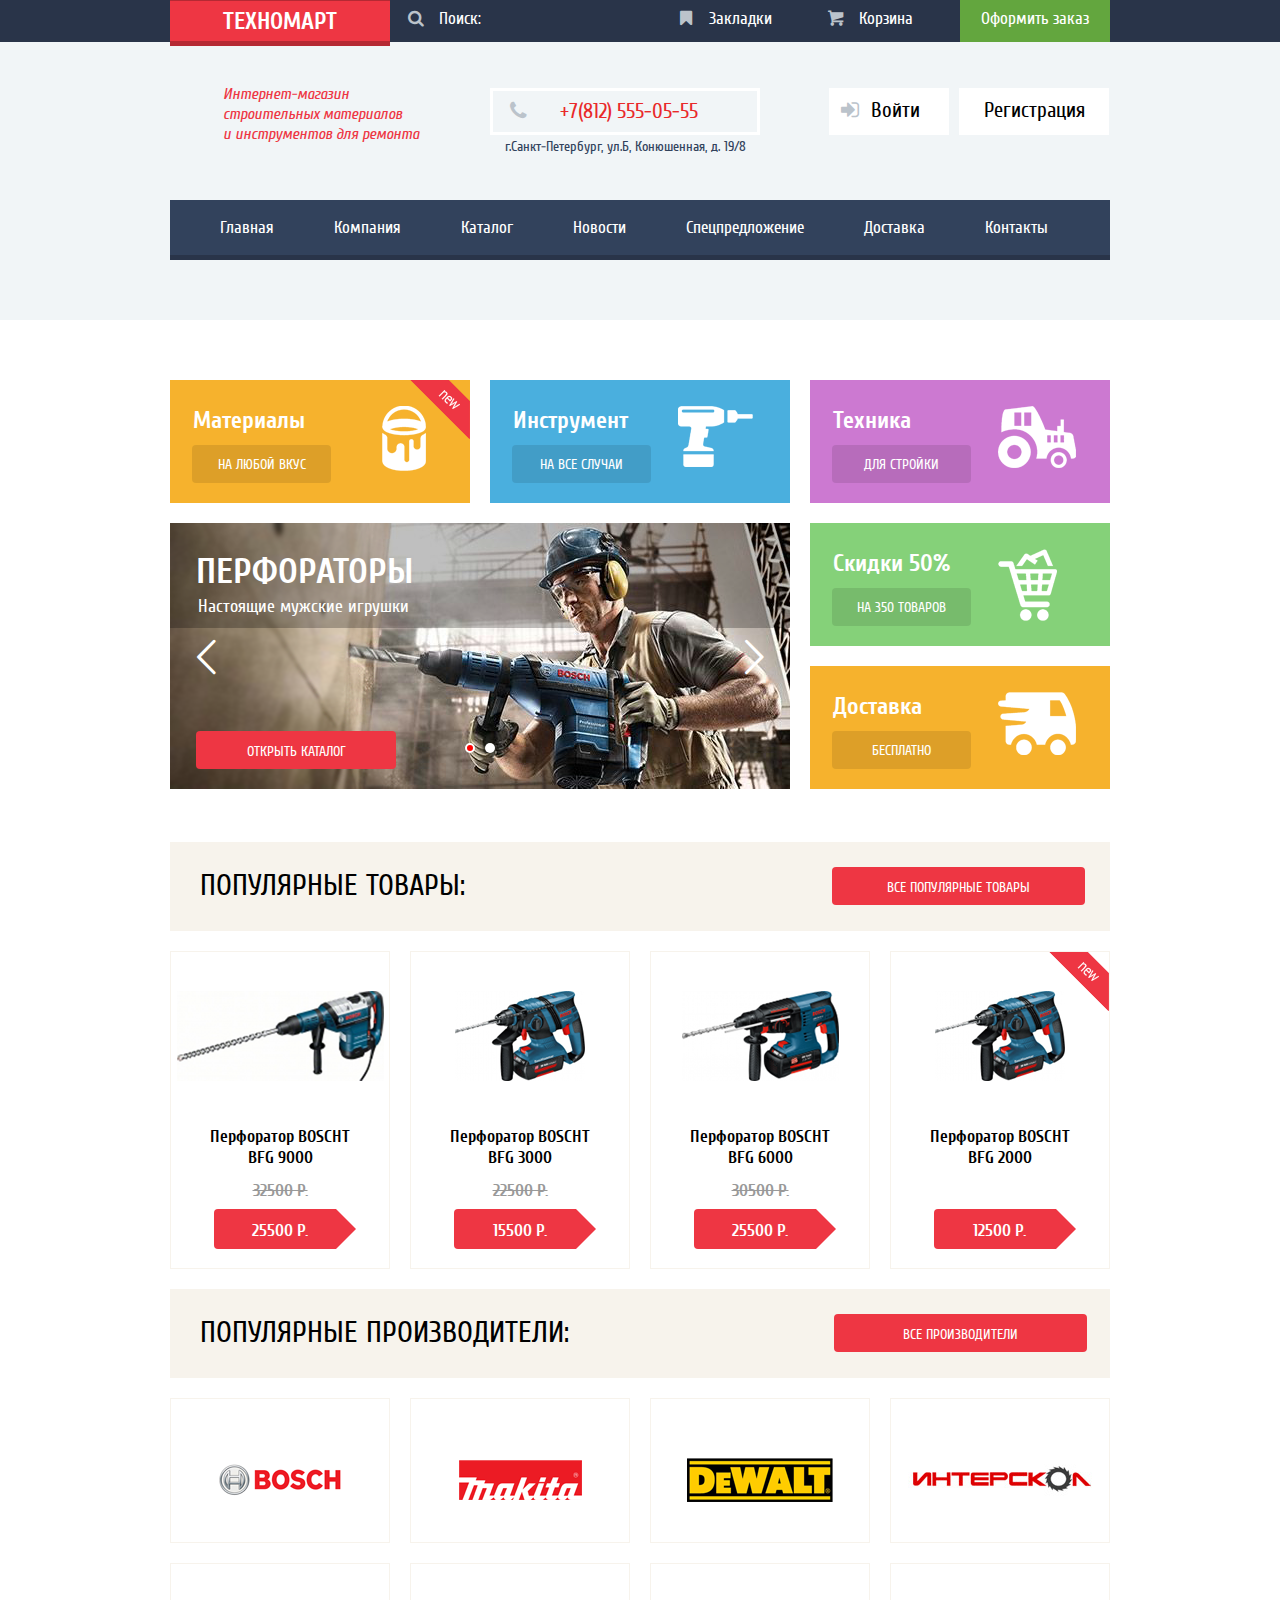
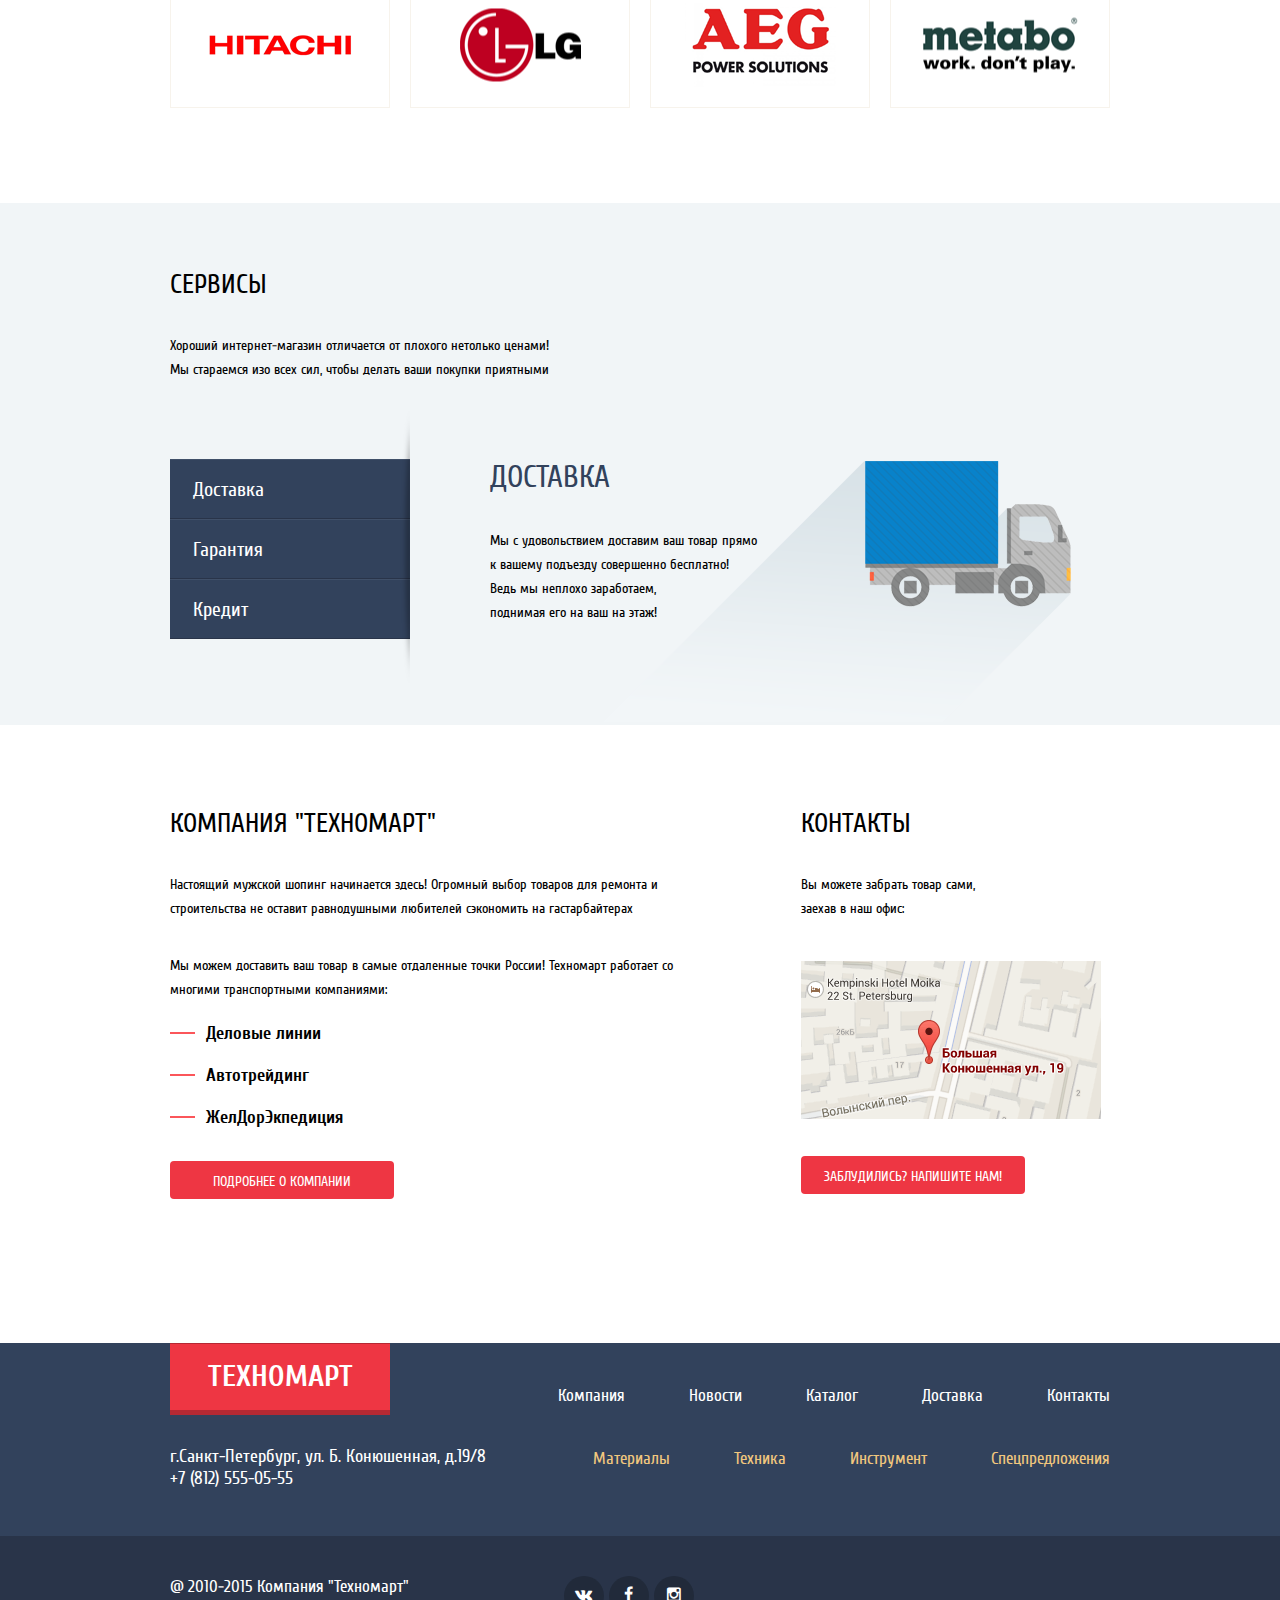
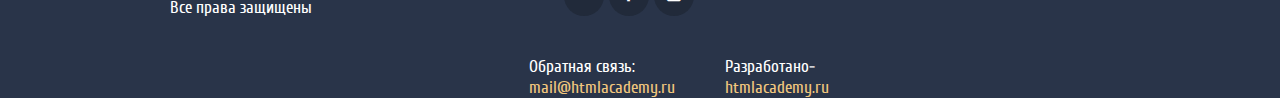
==== commit c8555709: "editing footerbottom" ====
--- a/technomart.html
+++ b/technomart.html
@@ -209,26 +209,26 @@
 		</div>
       </div>
       <div class="footerbottom">
-	    <div class="container">
-	      <p>@ 2010-2015 Компания "Техномарт"
-			 Все права защищены</p>
-	      <div class="social" >
-	      	<div class="vk"><img src="#" alt="#"></div>
-	      	<div class="facebook"><img src="#" alt="#"></div>
-			<div class="instagram"><img src="#" alt="#"></div>
+	      <div class="container">
+	        <p>@ 2010-2015 Компания "Техномарт"<br>
+			       Все права защищены</p>
+	        <div class="social" >
+	      	  <div class="vk"></div>
+	      	  <div class="facebook"></div>
+			      <div class="instagram"></div>
+	        </div>
+	        <div class="creators">
+		        <ul>
+	      	    <li>Обратная связь:</li>
+	      	    <li><a href="#">mail@htmlacademy.ru</a></li>
+			      </ul>
+		        <ul>
+	      	    <li>Разработано-</li>
+	      	    <li><a href="#">htmlacademy.ru</a></li>
+			      </ul>
+	        </div>
 	      </div>
-	      <div class="creators">
-		    <ul>
-	      	  <li>Обратная связь:</li>
-	      	  <li><a href="#">mail@htmlacademy.ru</a></li>
-			</ul>
-		    <ul>
-	      	  <li>Разработано-</li>
-	      	  <li><a href="#">htmlacademy.ru</a></li>
-			</ul>
-	        </div>
-	      </div>
-        </div>
+      </div>
     </footer>
   </div>
 </body>
--- a/style.css
+++ b/style.css
@@ -414,7 +414,8 @@
 
 .menu_header li {
   float: left;
-  margin: 0 calc(100% / 30);
+  margin-left: 50px;
+  margin-right: 10px;
   color: #ffffff;
   text-align: center;
   margin-top: 17px;
@@ -1035,6 +1036,7 @@
 
 .footertop ul{
   float: left;
+  text-align: right;
   width: 100%;
   max-width: 615px;
   margin-top: 42px;
@@ -1042,6 +1044,7 @@
 
 .menu li {
   display: inline;
+  margin-left: 60px;
   /*margin-left: calc(100% / 11);*/
   color: #ffffff;
   font-size: 17px;
@@ -1056,8 +1059,9 @@
 
 .menu_index li {
   display: inline;
+    margin-left: 60px;
   /*margin-left: calc(100% / 9);*/
-  color: #ffffff;
+  color: #f1c77e;
   font-size: 17px;
   font-family: 'Cuprum-Regular';
 }
@@ -1080,13 +1084,130 @@
 }
 
 .footerbottom p {
-  float: left;
+  margin-top: 40px;
+  float: left;
+  color: #ffffff;
+  font-size: 17px;
+  font-family: 'Cuprum-Regular';
 }
 
 .social {
   float: left;
+  margin-left: 150px;
+  margin-top: 40px;
+}
+
+.vk {
+  float: left;
+  margin-left: 5px;
+  width: 40px;
+  height: 40px;
+  background: #212a3a;
+  -moz-border-radius: 40px;
+  -webkit-border-radius: 40px;
+  border-radius: 40px;
+
+}
+
+.vk::before {
+content: "v";
+display: inline-block;
+width: 1em;
+margin-right: 0.5em;
+margin-left: 0.7em;
+margin-top: 10px;
+
+font-weight: normal;
+line-height: 1em;
+font-family: "symbols-technomart";
+text-align: center;
+text-transform: none;
+text-decoration: inherit;
+font-style: normal;
+font-variant: normal;
+speak: none;
+color: #ffffff;
+}
+
+.facebook{
+
+  float: left;
+  margin-left: 5px;
+  width: 40px;
+  height: 40px;
+  background: #212a3a;
+  -moz-border-radius: 40px;
+  -webkit-border-radius: 40px;
+  border-radius: 40px;
+}
+
+.facebook::before {
+content: "f";
+display: inline-block;
+width: 1em;
+margin-right: 0.5em;
+margin-left: 0.7em;
+margin-top: 10px;
+
+font-weight: normal;
+line-height: 1em;
+font-family: "symbols-technomart";
+text-align: center;
+text-transform: none;
+text-decoration: inherit;
+font-style: normal;
+font-variant: normal;
+speak: none;
+color: #ffffff;
+}
+
+.instagram {
+
+  float: left;
+  margin-left: 5px;
+  width: 40px;
+  height: 40px;
+  background: #212a3a;
+  -moz-border-radius: 40px;
+  -webkit-border-radius: 40px;
+  border-radius: 40px;
+}
+
+.instagram::before {
+content: "\1f4f7";
+display: inline-block;
+width: 1em;
+margin-right: 0em;
+margin-left: 0.75em;
+margin-top: 10px;
+
+font-weight: normal;
+line-height: 1em;
+font-family: "symbols-technomart";
+text-align: center;
+text-transform: none;
+text-decoration: inherit;
+font-style: normal;
+font-variant: normal;
+speak: none;
+color: #ffffff;
 }
 
 .creators {
-  float: left;
-}
+  display: inline;
+  float: left;
+  margin-left: 70px;
+  margin-top: 40px;
+  color: #ffffff;
+  font-size: 17px;
+  font-family: 'Cuprum-Regular';
+}
+
+.creators a {
+  color: #f1c77e;
+}
+
+.creators ul {
+  float: left;
+  margin-left: 50px;
+}
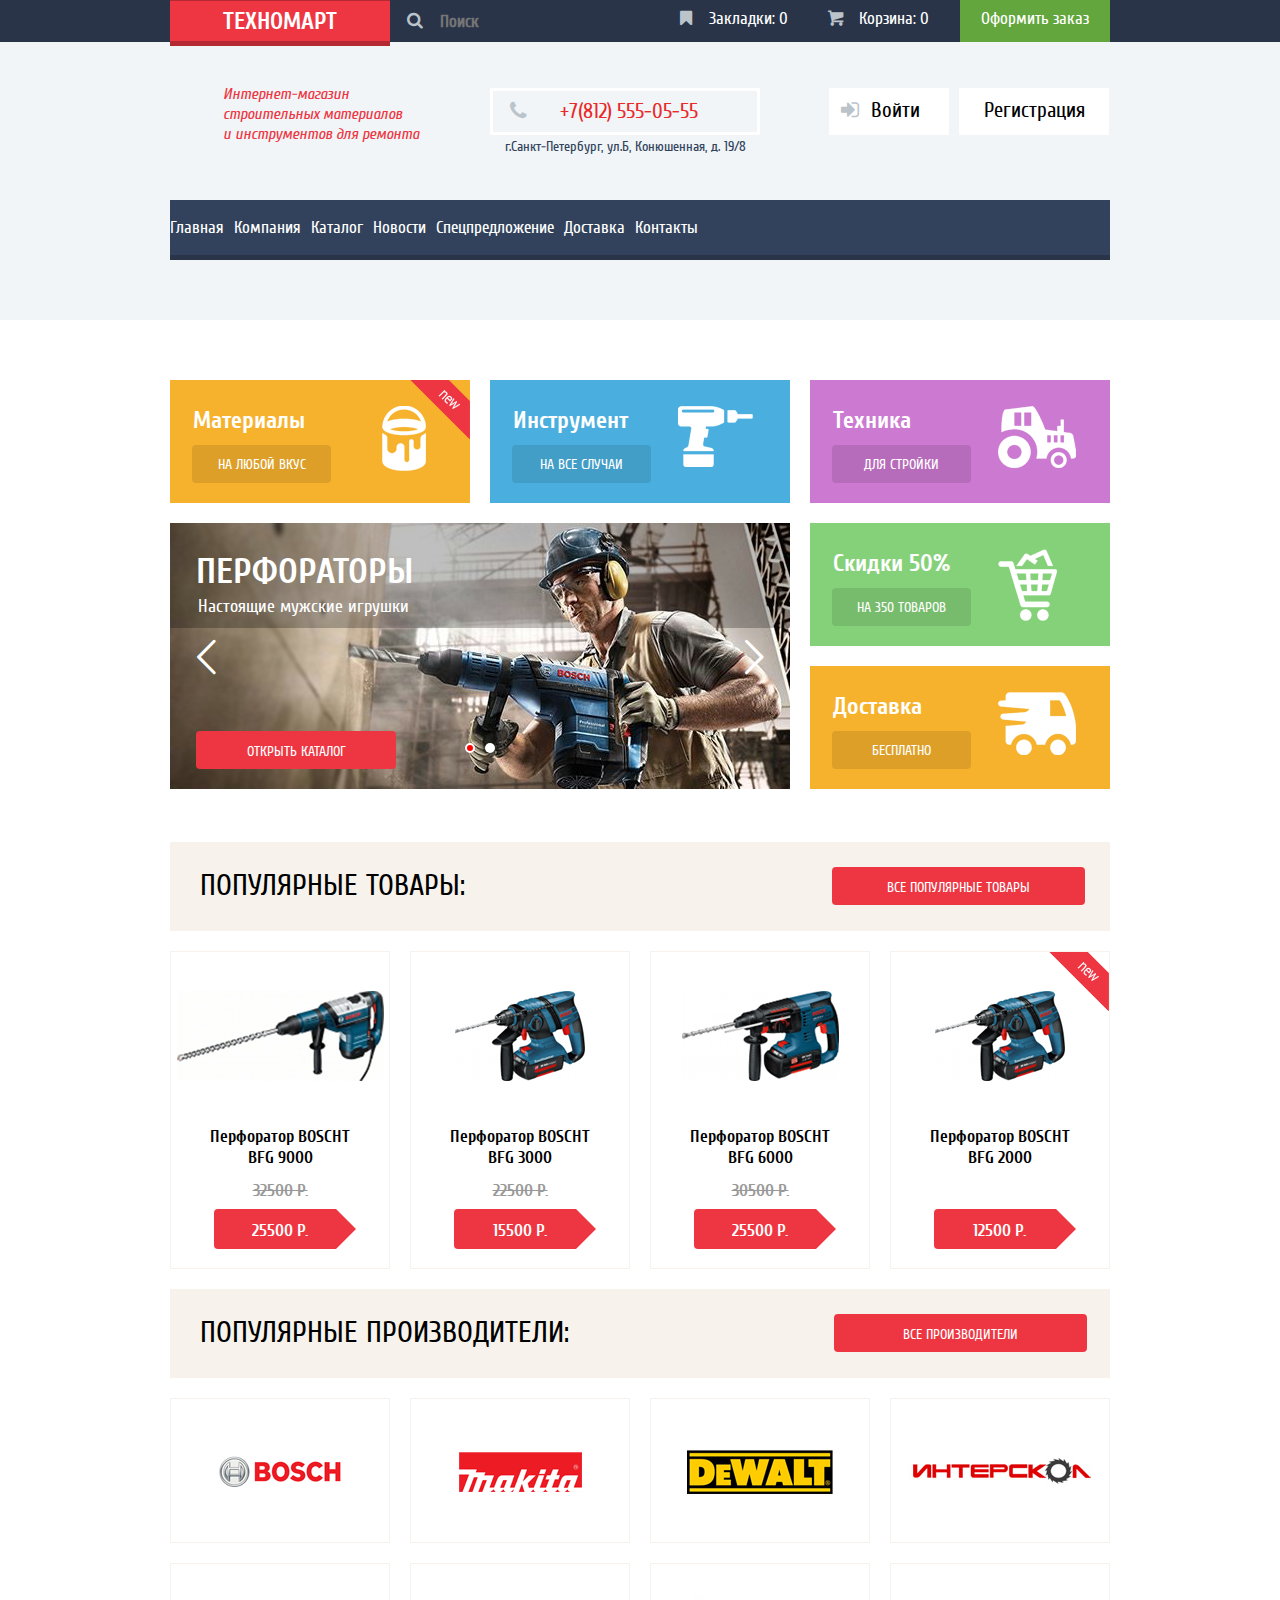
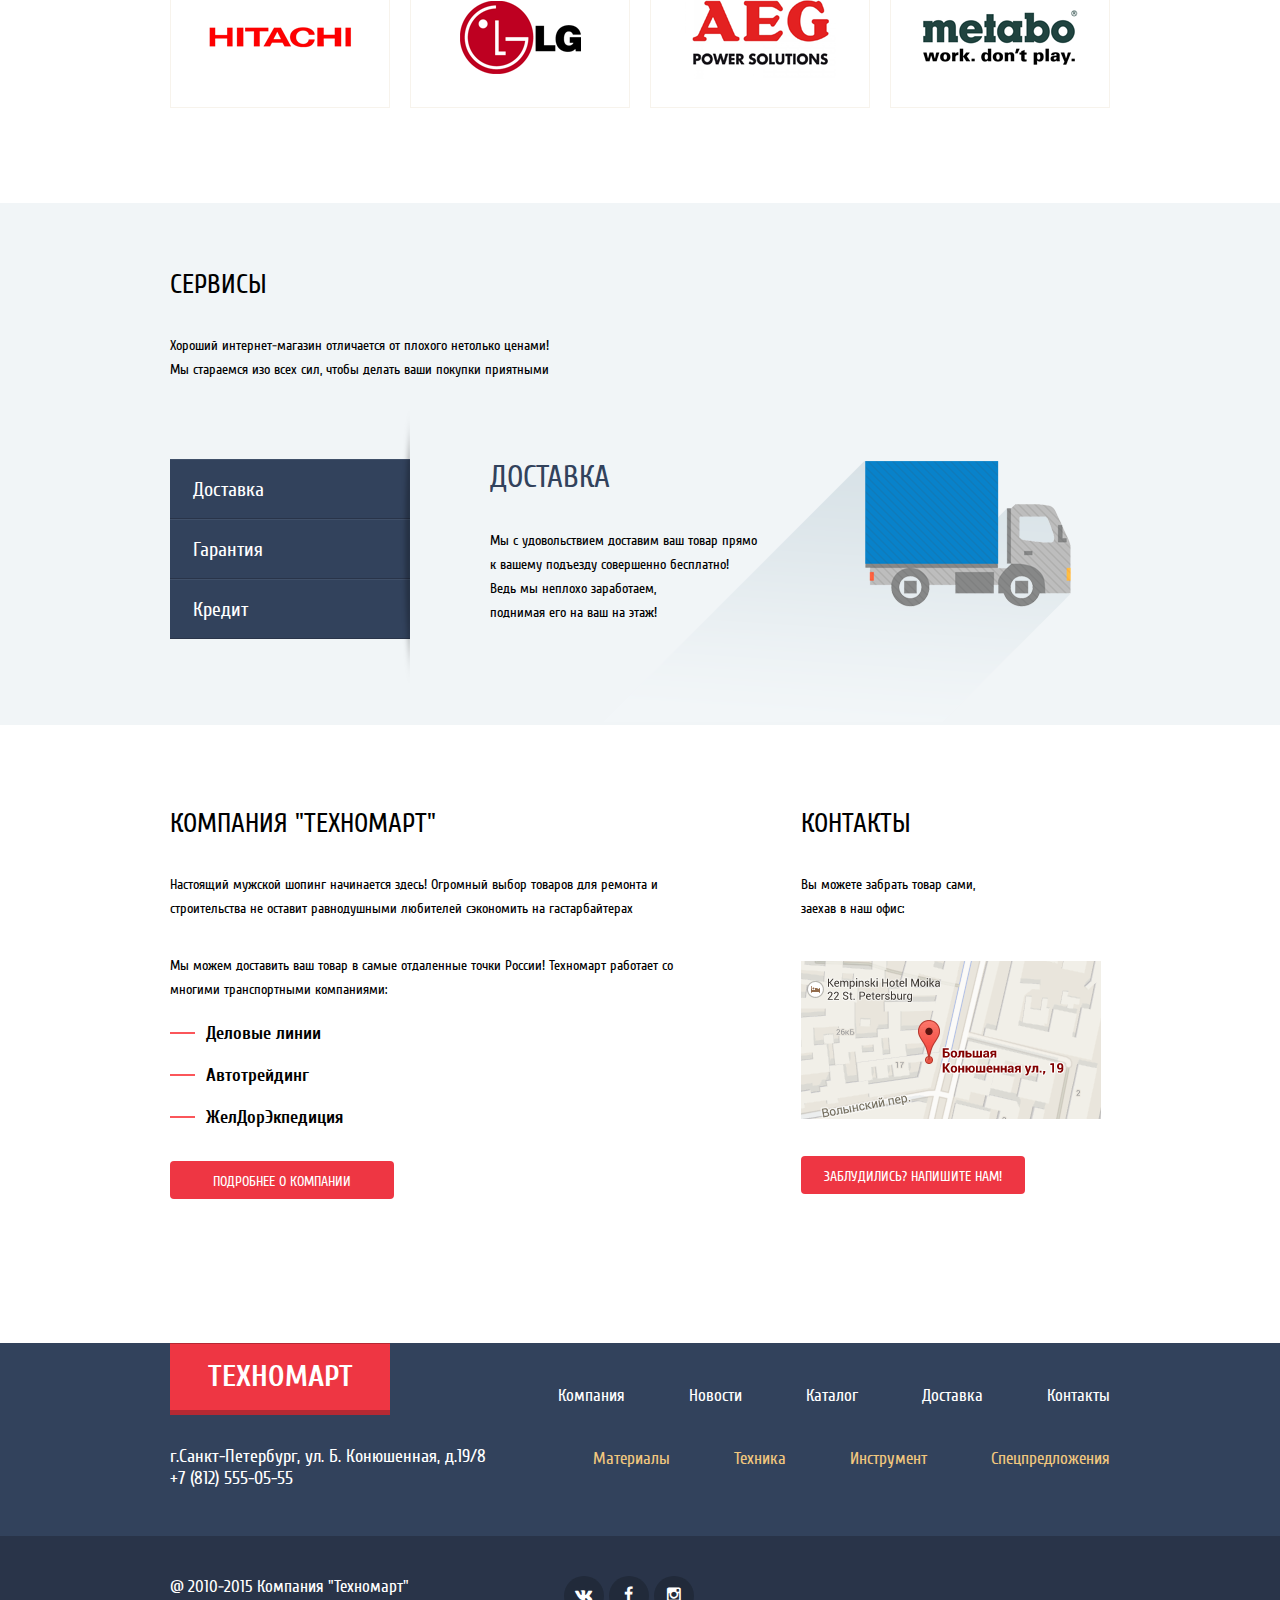
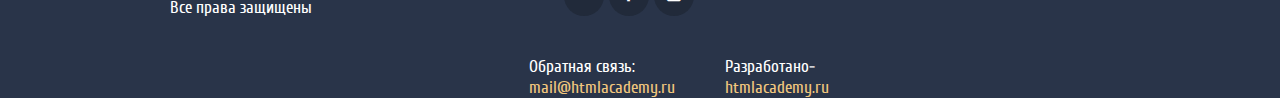
==== commit bff1948a: "hovers to headertop, search form" ====
--- a/technomart.html
+++ b/technomart.html
@@ -14,9 +14,16 @@
           <div class="logo">
 					  <h1>ТЕХНОМАРТ</h1>
 					</div>
-          <p class="search">Поиск:</p>
-          <p class="bookmarks">Закладки</p>
-          <p class="basket">Корзина</p>
+
+					<div class="search">
+						<form>
+							<button type="submit"></button>
+						  <input type="text" id="text" placeholder="Поиск">
+						</form>
+					</div>
+          <!--p class="search">Поиск:</p-->
+          <p class="bookmarks">Закладки: 0</p>
+          <p class="basket">Корзина: 0</p>
           <p class="order">Оформить заказ</p>
 			  </div>
       </div>
@@ -80,9 +87,6 @@
 			      <p><a href="#">БЕСПЛАТНО</a></p>
 	        </div>
 			  </div>
-
-				<!--ТОП ТОВАРОВ-->
-
 	      <div class="topgoods">
 	      	<div class="topheader">
 	          <h2>ПОПУЛЯРНЫЕ ТОВАРЫ:</h2>
@@ -117,9 +121,6 @@
 	      	  <p class="button" >12500 Р.</p>
 		      </div>
 		    </div>
-
-				<!--ТОП БРЕНДОВ-->
-
 	      <div class="topbrands">
 		      <div class="topheader">
 	          <h2>ПОПУЛЯРНЫЕ ПРОИЗВОДИТЕЛИ:</h2>
@@ -135,29 +136,28 @@
 			    <div class="logobrands"><img src="img/brand8.png" alt="#"></div>
 	      </div>
 	    </div>
-	      <div class="services">
-			    <div class="container">
-				    <h2>СЕРВИСЫ</h2>
-			      <p>Хороший интернет-магазин отличается от плохого нетолько ценами!<br>
-					   Мы стараемся изо всех сил, чтобы делать ваши покупки приятными </p>
-	          <div class="servises_main">
-						  <ul class="services_menu">
-					      <li>Доставка</li>
-					      <li>Гарантия</li>
-			          <li>Кредит</li>
+	    <div class="services">
+			  <div class="container">
+			    <h2>СЕРВИСЫ</h2>
+		      <p>Хороший интернет-магазин отличается от плохого нетолько ценами!<br>
+					     Мы стараемся изо всех сил, чтобы делать ваши покупки приятными </p>
+          <div class="servises_main">
+					  <ul class="services_menu">
+				      <li>Доставка</li>
+				      <li>Гарантия</li>
+		          <li>Кредит</li>
 				      </ul>
-						  <div class="services_delivery">
-					      <h2>ДОСТАВКА</h2>
-					      <p>Мы с удовольствием доставим ваш товар прямо<br>
+					  <div class="services_delivery">
+				      <h2>ДОСТАВКА</h2>
+				      <p>Мы с удовольствием доставим ваш товар прямо<br>
 						       к вашему подъезду совершенно бесплатно!<br>
 						       Ведь мы неплохо заработаем,<br> поднимая его на ваш на
-						       этаж!
-								</p>
-					    </div>
+						       этаж!</p>
 				    </div>
 			    </div>
 		    </div>
-	      <div class="details">
+	    </div>
+	    <div class="details">
 		      <div class="container">
 		        <div class="about_us">
 		          <h2>КОМПАНИЯ "ТЕХНОМАРТ"</h2>
@@ -187,26 +187,26 @@
     </main>
     <footer>
       <div class="footertop">
-	    <div class="container">
-		  <div class="logo_footer">
-		    <h1>ТЕХНОМАРТ</h1>
-		    <p>г.Санкт-Петербург, ул. Б. Конюшенная,
-		    д.19/8 +7 (812) 555-05-55</p>
-		  </div>
-		  <ul class="menu" >
-			<li><a href="#">Компания</a></li>
-			<li><a href="#">Новости</a></li>
-		    <li><a href="#">Каталог</a></li>
-			<li><a href="#">Доставка</a></li>
-			<li><a href="#">Контакты</a></li>
-	      </ul>
-		  <ul class="menu_index" >
+	      <div class="container">
+		      <div class="logo_footer">
+		        <h1>ТЕХНОМАРТ</h1>
+		        <p>г.Санкт-Петербург, ул. Б. Конюшенная,
+		           д.19/8 +7 (812) 555-05-55</p>
+		      </div>
+		      <ul class="menu">
+			      <li><a href="#">Компания</a></li>
+			      <li><a href="#">Новости</a></li>
+		        <li><a href="#">Каталог</a></li>
+			      <li><a href="#">Доставка</a></li>
+			      <li><a href="#">Контакты</a></li>
+	        </ul>
+		      <ul class="menu_index">
 		    <li><a href="#">Материалы</a></li>
-			<li><a href="#">Техника</a></li>
-			<li><a href="#">Инструмент</a></li>
-			<li><a href="#">Спецпредложения</a></li>
+			  <li><a href="#">Техника</a></li>
+			  <li><a href="#">Инструмент</a></li>
+			  <li><a href="#">Спецпредложения</a></li>
 		  </ul>
-		</div>
+		    </div>
       </div>
       <div class="footerbottom">
 	      <div class="container">
--- a/style.css
+++ b/style.css
@@ -139,10 +139,6 @@
 */
 .icon-left::before { content: "\3c"; } /* "&lt;" */
 .icon-right::before { content: "\3e"; } /* "&gt;" */
-.icon-basket::before { content: "\62"; } /* "b" */
-.icon-facebook::before { content: "\66"; } /* "f" */
-.icon-twitter::before { content: "\74"; } /* "t" */
-.icon-vk::before { content: "\76"; } /* "v" */
 .icon-up::before { content: "\2c4"; } /* "˄" */
 .icon-down::before { content: "\2c5"; } /* "˅" */
 .icon-left-big::before { content: "\2190"; } /* "←" */
@@ -154,7 +150,6 @@
 
 .icon-home::before { content: "🏠"; } /* "\1f3e0" */
 .icon-user::before { content: "👨"; } /* "\1f468" */
-.icon-instagramm::before { content: "📷"; } /* "\1f4f7" */
 
 
 
@@ -192,6 +187,10 @@
 
 }
 
+.logo:hover {
+  background-color: #ca2c37;
+}
+
 .logo h1 {
   color: #ffffff;
   text-align: center;
@@ -202,14 +201,88 @@
         /*Поиск*/
 
 .search {
+  margin-left: 220px;
+  float: left;
+  position: relative;
+
+
+}
+
+.search form {
+  background-color: inherit;
+}
+.search input, .search button {
+  border: none;
+  outline: none;
+  background: transparent;
+}
+.search input {
+  width:220px;
+  height: 42px;
+  padding-left: 50px;
+  color: #ffffff;
+  font-size: 17px;
+  font-family: 'Cuprum-Regular';
+
+
+}
+.search button {
+  position: absolute;
+  top: 0;
+  left: 0;
+}
+.search button::before {
+  content: "\1f50d";
+  position: absolute;
+  font-size: 17px;
+  top: 12px;
+  left: 17px;
+  cursor: pointer;
+
+  font-weight: normal;
+  line-height: 1em;
+  font-family: "symbols-technomart";
+  text-align: center;
+  text-transform: none;
+  text-decoration: inherit;
+  font-style: normal;
+  font-variant: normal;
+  speak: none;
+  color: #bbc3cb;
+}
+
+.search button:focus::before {
+  color: #ee3643;
+}
+
+button:focus {
+  background: #ffffff;
+}
+
+input#text{
+  font-weight: bold;
+  color: #ffffff;
+}
+
+input#text:focus {
+  background-color: #ffffff;
+  color: #111111;
+  outline:none;
+}
+
+.search button:focus::before {
+  color: #ee3643;
+}
+
+        /*закладки и корзина*/
+
+
+.bookmarks {
   margin-top: 8px;
-  margin-left: 220px;
-  width: 270px;
-
-}
-
-.search::before {
-content: "\1f50d";
+  width: 150px;
+}
+
+.bookmarks::before { content: "\1f516";
 display: inline-block;
 width: 1em;
 margin-right: 0.9em;
@@ -227,15 +300,12 @@
 color: #bbc3cb;
 }
 
-        /*закладки и корзина*/
-
-
-.bookmarks {
+.basket{
   margin-top: 8px;
   width: 150px;
 }
 
-.bookmarks::before { content: "\1f516";
+.basket::before { content: "b";
 display: inline-block;
 width: 1em;
 margin-right: 0.9em;
@@ -252,16 +322,77 @@
 speak: none;
 color: #bbc3cb;
 }
-.basket{
-  margin-top: 8px;
+
+.basket:hover::before,
+.bookmarks:hover::before,
+button:hover::before  {
+  color: #ffffff;
+}
+
+.order {
+  padding-top: 8px;
   width: 150px;
-}
-
-.basket::before { content: "b";
+  height: 34px;
+  text-align: center;
+  background-color: #63a63e;
+}
+
+.order:hover {
+  background-color: #5fbb2d;
+}
+
+.headertop .container::after {
+  content: "";
+  display: table;
+  clear: both;
+}
+        /*headerbottom*/
+
+
+.headerbottom {
+  min-height: 278px;
+  background-color: #f1f5f7;
+}
+
+.headerbottom_main{
+  min-height: 158px;
+}
+
+        /*Описание*/
+
+.description {
+  margin-left: 53px;
+  margin-top: 42px;
+  float: left;
+  color: #ee3643;
+  font-size: 16px;
+  font-family: 'Cuprum-Italic';
+
+}
+
+        /*телефон адрес*/
+
+.contacts_header {
+ margin-top: 46px;
+ float: left;
+ margin-left: 71px;
+}
+
+.telefone {
+  padding-top: 8px;
+  height: 33px;
+  width: 264px;
+  color: #e9292a;
+  font-size: 21px;
+  font-family: 'Cuprum-Regular';
+  border: 3px solid #ffffff;
+}
+
+.telefone::before { content: "\1f4de";
 display: inline-block;
 width: 1em;
-margin-right: 0.9em;
-margin-left: 1em;
+margin-right: 1.5em;
+margin-left: 0.7em;
 
 font-weight: normal;
 line-height: 1em;
@@ -275,62 +406,39 @@
 color: #bbc3cb;
 }
 
-.order {
-  padding-top: 8px;
-  width: 150px;
-  height: 34px;
-  text-align: center;
-  background-color: #63a63e;
-}
-
-
-        /*headerbottom*/
-
-
-.headerbottom {
-  min-height: 278px;
-  background-color: #f1f5f7;
-}
-
-.headerbottom_main{
-  min-height: 158px;
-}
-
-        /*Описание*/
-
-.description {
-  margin-left: 53px;
-  margin-top: 42px;
-  float: left;
-  color: #ee3643;
-  font-size: 16px;
-  font-family: 'Cuprum-Italic';
-
-}
-
-        /*телефон адрес*/
-
-.contacts_header {
- margin-top: 46px;
- float: left;
- margin-left: 71px;
-}
-
-.telefone {
-  padding-top: 8px;
-  height: 33px;
-  width: 264px;
-  color: #e9292a;
+.address {
+  text-align: center;
+  color: #32425c;
+  font-size: 14px;
+  font-family: 'Cuprum-Regular';
+  line-height: 24px;
+}
+
+        /*войти регистрация*/
+
+
+.login {
+  margin-top: 46px;
+  margin-left: 69px;
+  float: left;
+}
+
+.entry {
+  padding-top: 10px;
+  float: left;
+  width: 120px;
+  height: 37px;
   font-size: 21px;
   font-family: 'Cuprum-Regular';
-  border: 3px solid #ffffff;
-}
-
-.telefone::before { content: "\1f4de";
+  background-color: #ffffff;
+  color: #000000;
+}
+
+.entry::before { content: "⎆";
 display: inline-block;
 width: 1em;
-margin-right: 1.5em;
-margin-left: 0.7em;
+margin-right: 0.5em;
+margin-left: 0.5em;
 
 font-weight: normal;
 line-height: 1em;
@@ -344,35 +452,25 @@
 color: #bbc3cb;
 }
 
-.address {
-  text-align: center;
-  color: #32425c;
-  font-size: 14px;
-  font-family: 'Cuprum-Regular';
-  line-height: 24px;
-}
-
-        /*войти регистрация*/
-
-
-.login {
-  margin-top: 46px;
-  margin-left: 69px;
-  float: left;
-}
-
-.entry {
+.checkin {
   padding-top: 10px;
-  float: left;
-  width: 120px;
+  margin-left: 10px;
+  float: left;
+  width: 150px;
   height: 37px;
+  background-color: #ffffff;
+  text-align: center;
   font-size: 21px;
   font-family: 'Cuprum-Regular';
-  background-color: #ffffff;
   color: #000000;
 }
 
-.entry::before { content: "⎆";
+.entry:hover,
+.checkin:hover{
+  color: #ee3643;
+}
+
+.entry:hover::before { content: "⎆";
 display: inline-block;
 width: 1em;
 margin-right: 0.5em;
@@ -387,20 +485,7 @@
 font-style: normal;
 font-variant: normal;
 speak: none;
-color: #bbc3cb;
-}
-
-.checkin {
-  padding-top: 10px;
-  margin-left: 10px;
-  float: left;
-  width: 150px;
-  height: 37px;
-  background-color: #ffffff;
-  text-align: center;
-  font-size: 21px;
-  font-family: 'Cuprum-Regular';
-  color: #000000;
+color: #32425c;
 }
 
         /*меню headerbottom*/
@@ -414,6 +499,7 @@
 
 .menu_header li {
   float: left;
+  width: calc(100%)
   margin-left: 50px;
   margin-right: 10px;
   color: #ffffff;
@@ -794,19 +880,23 @@
 }
 
 .logobrands {
+  display: table-cell;
+  line-height: 143px;
+  text-align: center;
   width: 218px;
   height: 143px;
   float: left;
-  margin: 10px 10px 10px 10px;
+  margin: 10px;
   border: 1px solid #f7f3ec;
 
 }
 
 .logobrands img {
-  display: block;
+  vertical-align: middle;
+  /*display: block;
   padding: 1em 1em;
   margin: 9vh auto 0;
-transform: translateY(-50%);
+transform: translateY(-50%);*/
 }
 
 .topbrands::after {
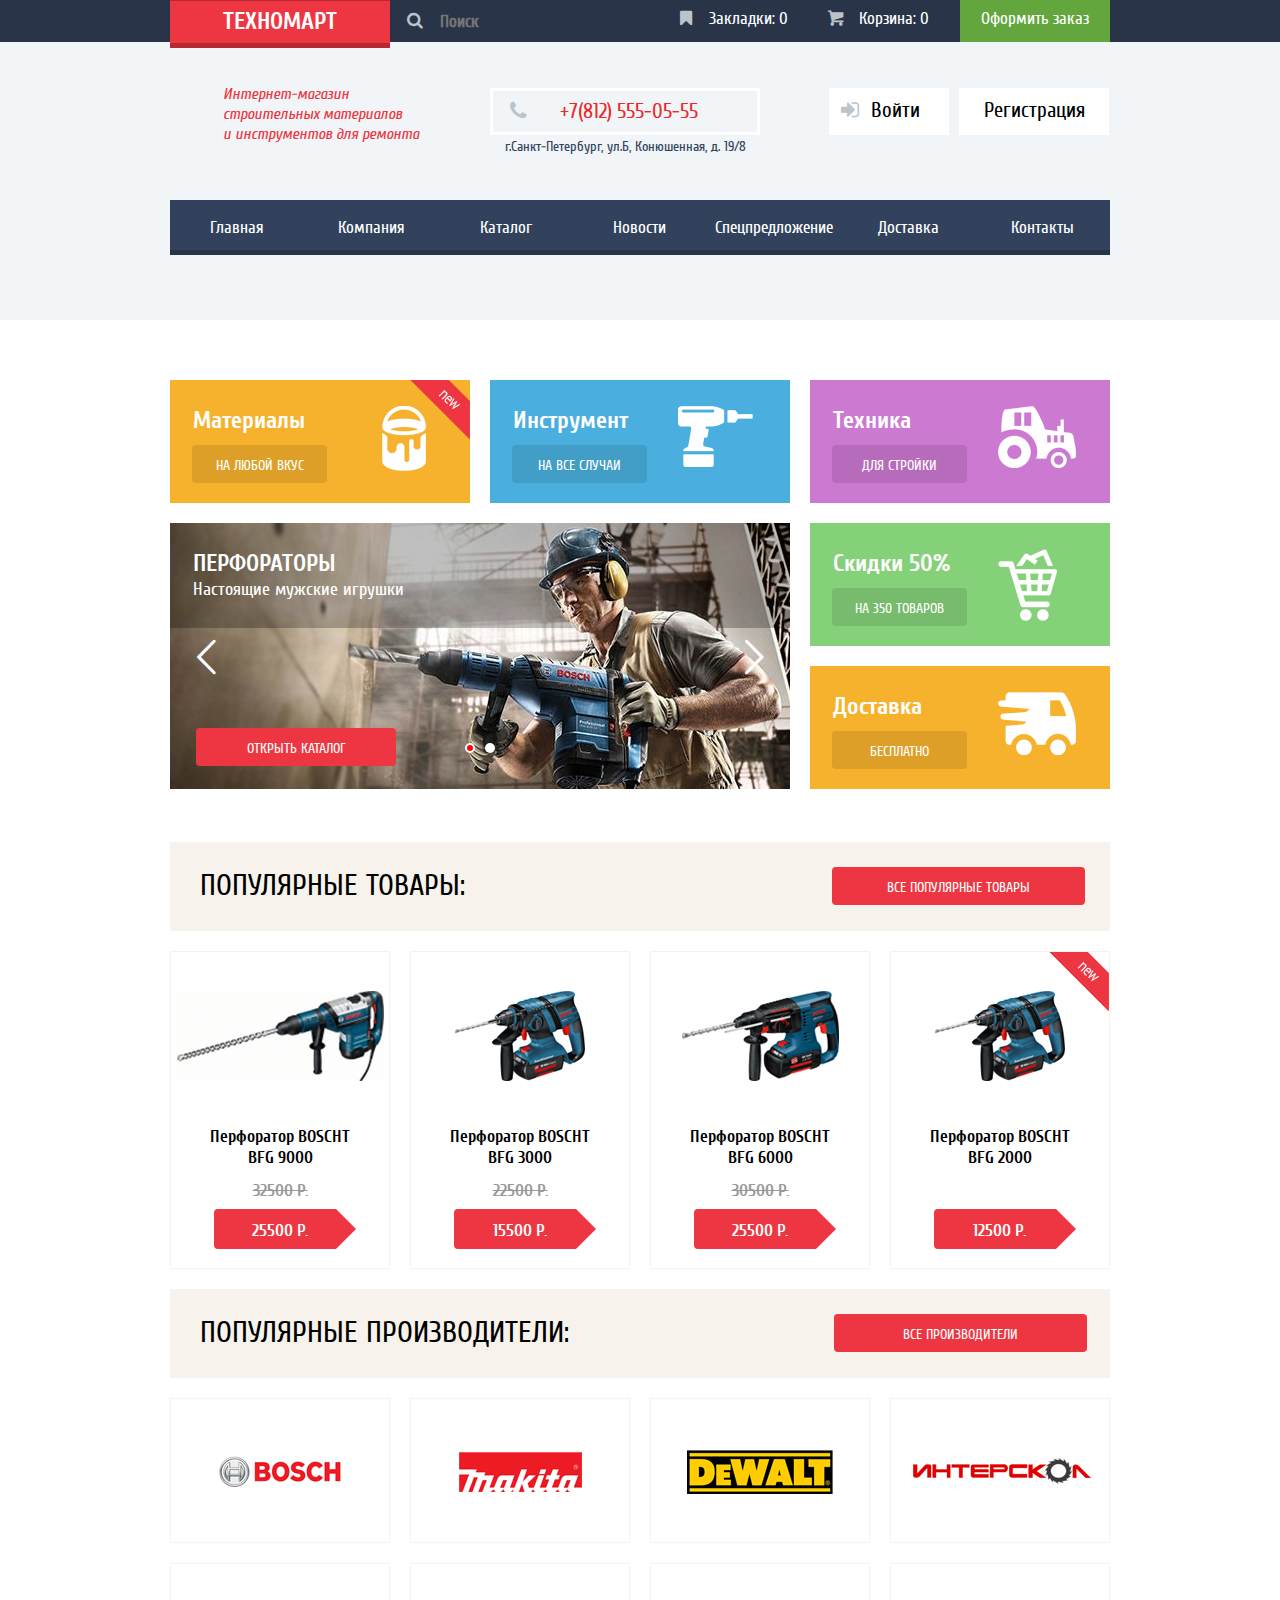
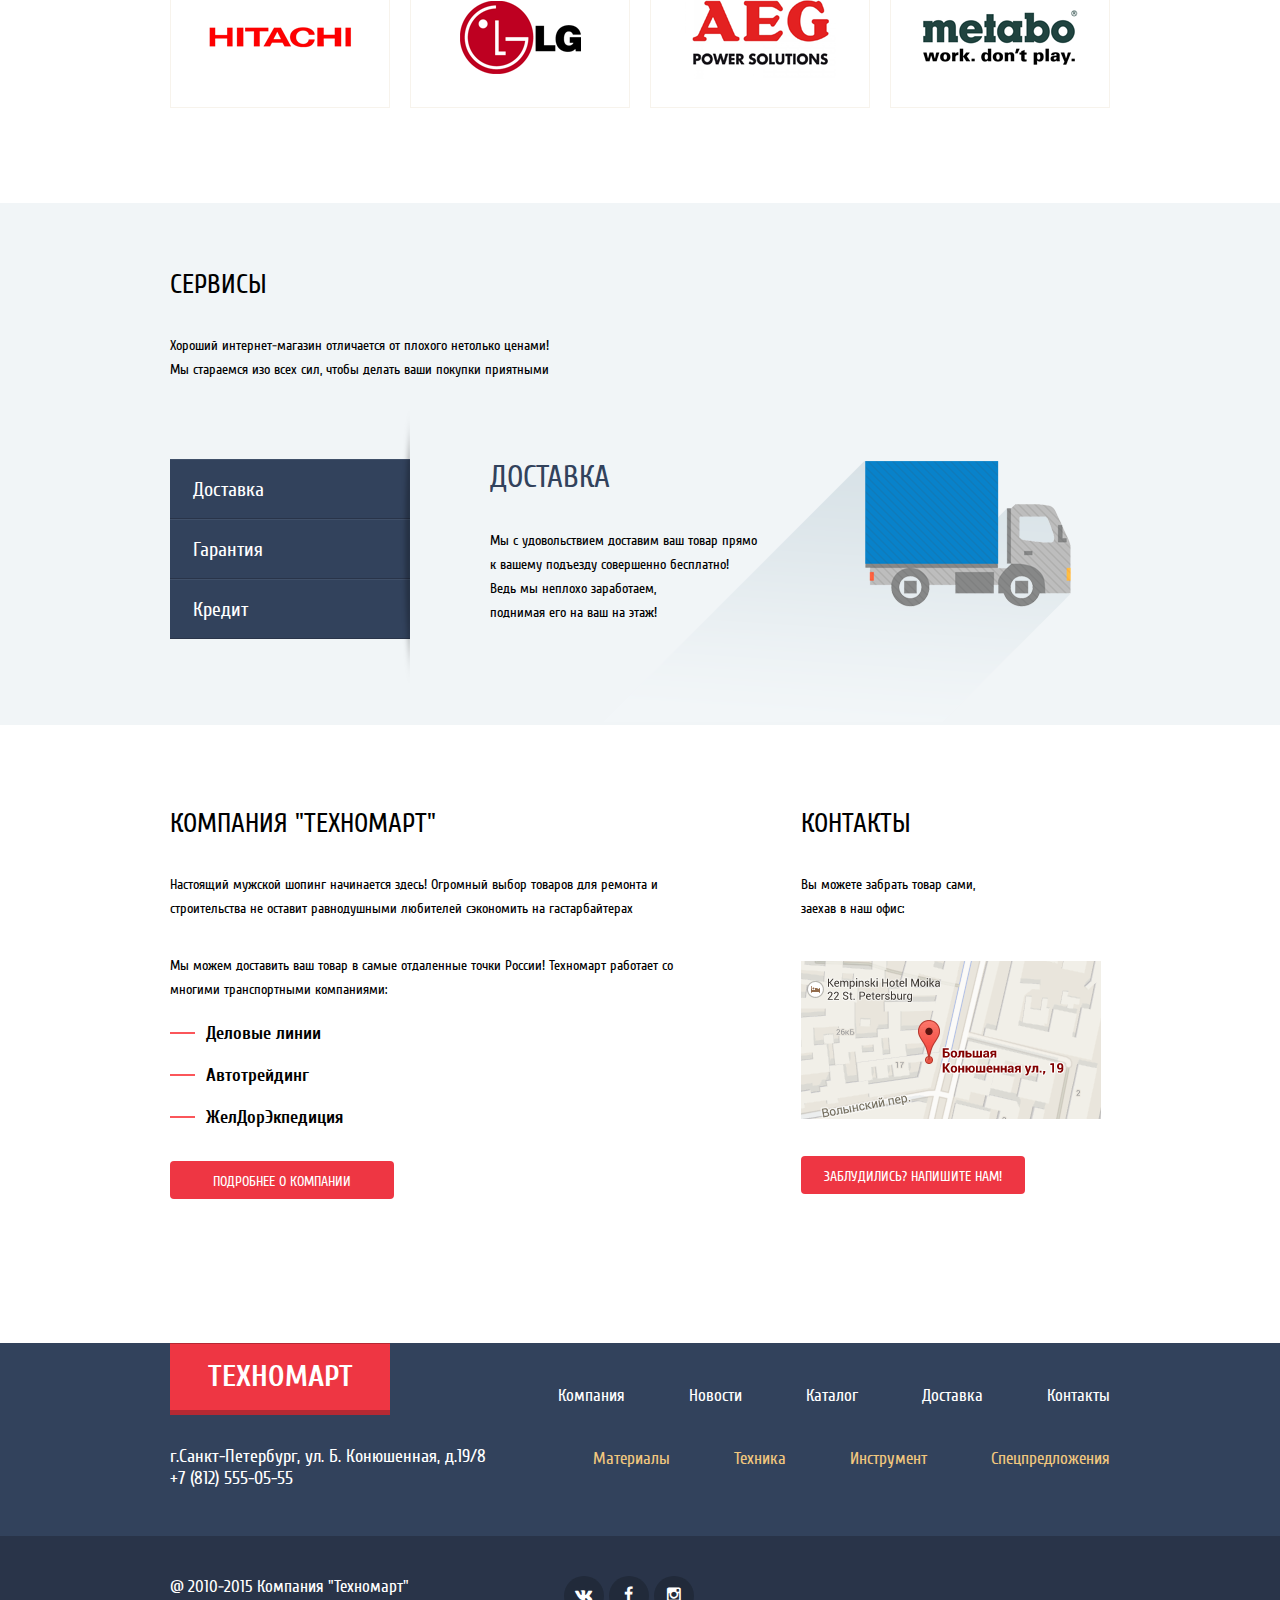
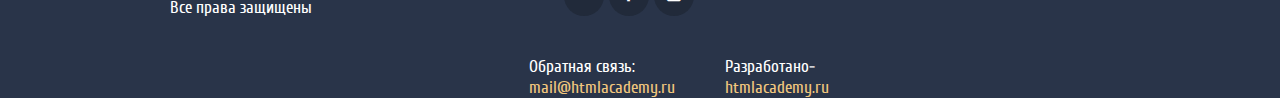
==== commit fd9cc57a: "adding links and hovers to header and index" ====
--- a/technomart.html
+++ b/technomart.html
@@ -11,20 +11,16 @@
 	  <header class="header">
 		  <div class="headertop">
 		    <div class="container">
-          <div class="logo">
-					  <h1>ТЕХНОМАРТ</h1>
-					</div>
-
+					<h1 class="logo"><a href="#">ТЕХНОМАРТ</a></h1>
 					<div class="search">
 						<form>
+						  <input type="text" id="text" placeholder="Поиск">
 							<button type="submit"></button>
-						  <input type="text" id="text" placeholder="Поиск">
 						</form>
 					</div>
-          <!--p class="search">Поиск:</p-->
-          <p class="bookmarks">Закладки: 0</p>
-          <p class="basket">Корзина: 0</p>
-          <p class="order">Оформить заказ</p>
+          <p class="bookmarks"><a href="#">Закладки: 0</a></p>
+          <p class="basket"><a href="#">Корзина: 0</a></p>
+          <p class="order"><a href="#">Оформить заказ</a></p>
 			  </div>
       </div>
       <div class="headerbottom">
@@ -42,8 +38,8 @@
                      ул.Б, Конюшенная, д. 19/8</p>
 						</div>
 						<div class="login">
-              <p class="entry">Войти</p>
-              <p class="checkin">Регистрация</p>
+              <p class="entry"><a href="#">Войти</a></p>
+              <p class="checkin"><a href="#">Регистрация</a></p>
             </div>
 					</div>
           <ul class="menu_header">
@@ -74,8 +70,16 @@
 				    <p><a href="#">ДЛЯ СТРОЙКИ</a></p>
 	      	</div>
 	      	<div class="slider">
-	      		<h2>ПЕРФОРАТОРЫ</h2>
-	      		<p>Настоящие мужские игрушки</p>
+						<div class="right"></div>
+						<div class="left"></div>
+						<div class="perforators">
+							<h2>ПЕРФОРАТОРЫ</h2>
+		      		<p>Настоящие мужские игрушки</p>
+						</div>
+						<div class="drills">
+						<h2>ДРЕЛИ</h2>
+	      		<p>На радость соседям!</p>
+						</div>
 				    <div class="slider_button"><a href="#">ОТКРЫТЬ КАТАЛОГ</a></div>
 			    </div>
 	      	<div class="discounts">
--- a/style.css
+++ b/style.css
@@ -1,42 +1,29 @@
 html, body, div, span, h1, h2, h3, h4, h5, h6, p, blockquote,
 a, font, img, q, ol, ul, li, form {
-    margin: 0;
-    padding: 0;
-    border: 0;
-    outline: 0;
-    font-weight: inherit;
-    font-style: inherit;
-    font-size: 100%;
-    font-family: inherit;
-    vertical-align: baseline;
-}
-
-*{
-    margin: 0;
-    padding: 0;
+  margin: 0;
+  padding: 0;
+  border: 0;
+  outline: 0;
+  font-weight: inherit;
+  font-style: inherit;
+  font-size: 100%;
+  font-family: inherit;
+  vertical-align: baseline;
+}
+
+* {
+  margin: 0;
+  padding: 0;
 }
 
 ul {
-    list-style: none;
-}
-/*
-input::-webkit-input-placeholder, textarea::-webkit-input-placeholder {
-    color: #bebebe;
-}
-
-input::-moz-placeholder, textarea::-moz-placeholder {
-    color: #bebebe;
-}
-*/
+  list-style: none;
+}
+
 a {
-    text-decoration: none;
-    color: inherit;
-}
-
-a:hover {
-    color: #fcdb04;
-}
-    /*Подключение шрифтов*/
+  text-decoration: none;
+  color: inherit;
+}
 
 @font-face {
     font-family: 'Cuprum-Bold';
@@ -118,17 +105,101 @@
   src: url('fonts/iconfonts/symbols-technomart.woff2') format("woff"),
        url('fonts/iconfonts/symbols-technomart.woff2') format("woff2");
 }
-/*
-[class^="icon-"]::before,
-[class*=" icon-"]::before {
-  display: inline-block;
-  width: 1em;
-  margin-right: 0.2em;
-  margin-left: 0.2em;
-
-  font-weight: normal;
+
+    /*header*/
+
+        /*headertop*/
+
+.headertop {
+  min-height: 42px;
+  background-color: #293449;
+}
+
+.container {
+  margin: 0 auto;
+  max-width: 940px;
+}
+
+.headertop p {
+  float: left;
+  font-size: 17px;
+  font-family: 'Cuprum-Regular';
+  color: #ffffff;
+}
+
+        /*logo*/
+
+.logo {
+  position: absolute;
+  height: 46px;
+  width: 220px;
+}
+
+.logo a {
+  display: block;
+  padding-top: 6px;
+  height: 36px;
+  text-align: center;
+  font-size: 24px;
+  font-family: 'Cuprum-Bold';
+  color: #ffffff;
+  background-color: #ee3643;
+  border-bottom: 5px solid #b52933;
+  border-top: 1px solid #b52933;
+}
+
+.logo a:hover {
+  background-color: #ca2c37;
+}
+
+.logo a:active {
+  background-color: #ba2732;
+}
+
+        /*search*/
+
+.search {
+  position: relative;
+  float: left;
+  margin-left: 220px;
+}
+
+.search form {
+  background-color: inherit;
+}
+
+.search input, .search button {
+  border: none;
+  outline: none;
+  background: transparent;
+}
+
+.search input {
+  width:220px;
+  height: 42px;
+  padding-left: 50px;
+  font-size: 17px;
+  font-family: 'Cuprum-Regular';
+  color: #ffffff;
+}
+
+.search button {
+  position: absolute;
+  top: 0;
+  left: 0;
+}
+
+.search button::before {
+  content: "\1f50d";
+  position: absolute;
+  top: 12px;
+  left: 17px;
+  font-size: 17px;
   line-height: 1em;
   font-family: "symbols-technomart";
+  color: #bbc3cb;
+  cursor: pointer;
+  font-weight: normal;
   text-align: center;
   text-transform: none;
   text-decoration: inherit;
@@ -136,109 +207,74 @@
   font-variant: normal;
   speak: none;
 }
-*/
-.icon-left::before { content: "\3c"; } /* "&lt;" */
-.icon-right::before { content: "\3e"; } /* "&gt;" */
-.icon-up::before { content: "\2c4"; } /* "˄" */
-.icon-down::before { content: "\2c5"; } /* "˅" */
-.icon-left-big::before { content: "\2190"; } /* "←" */
-.icon-right-big::before { content: "\2192"; } /* "→" */
-.icon-login::before { content: "\2386"; } /* "⎆" */
-.icon-logout::before { content: "\241b"; } /* "␛" */
-.icon-up-dir::before { content: "\25b2"; } /* "▲" */
-.icon-down-dir::before { content: "\25bc"; } /* "▼" */
-
-.icon-home::before { content: "🏠"; } /* "\1f3e0" */
-.icon-user::before { content: "👨"; } /* "\1f468" */
-
-
-
-    /*header*/
-
-        /*headertop*/
-
-.headertop {
-  min-height: 42px;
-  background-color: #293449;
-}
-
-.container {
-  max-width: 940px;
-  margin: 0 auto;
-}
-
-.headertop p {
-  float: left;
-  color: #ffffff;
-  font-size: 17px;
-  font-family: 'Cuprum-Regular';
-}
-
-        /*Логотип*/
-
-.logo {
-  padding-top: 6px;
+
+input#text{
+  font-weight: bold;
+  color: #ffffff;
+}
+
+input#text:focus {
+  background-color: #ffffff;
+  color: #111111;
+  outline:none;
+}
+
+input#text:hover ~ button::before  {
+  color: #ffffff;
+}
+
+input#text:focus ~ button::before  {
+  color: #ee3643;
+}
+
+        /*bookmarks & basket*/
+
+.bookmarks {
+  height: 42px;
+}
+
+.bookmarks a {
+  display: block;
+  padding-top: 8px;
   height: 34px;
-  width: 220px;
-  background-color: #ee3643;
-  border-bottom: 5px solid #b52933;
-  border-top: 1px solid #b52933;
-  position: absolute;
-
-}
-
-.logo:hover {
-  background-color: #ca2c37;
-}
-
-.logo h1 {
-  color: #ffffff;
-  text-align: center;
-  font-size: 24px;
-  font-family: 'Cuprum-Bold';
-}
-
-        /*Поиск*/
-
-.search {
-  margin-left: 220px;
-  float: left;
-  position: relative;
-
-
-}
-
-.search form {
-  background-color: inherit;
-}
-.search input, .search button {
-  border: none;
-  outline: none;
-  background: transparent;
-}
-.search input {
-  width:220px;
+  width: 150px;
+}
+
+.bookmarks a::before {
+  content: "\1f516";
+  display: inline-block;
+  width: 1em;
+  margin-right: 0.9em;
+  margin-left: 1em;
+  font-weight: normal;
+  line-height: 1em;
+  font-family: "symbols-technomart";
+  color: #bbc3cb;
+  text-align: center;
+  text-transform: none;
+  text-decoration: inherit;
+  font-style: normal;
+  font-variant: normal;
+  speak: none;
+}
+
+.basket {
   height: 42px;
-  padding-left: 50px;
-  color: #ffffff;
-  font-size: 17px;
-  font-family: 'Cuprum-Regular';
-
-
-}
-.search button {
-  position: absolute;
-  top: 0;
-  left: 0;
-}
-.search button::before {
-  content: "\1f50d";
-  position: absolute;
-  font-size: 17px;
-  top: 12px;
-  left: 17px;
-  cursor: pointer;
-
+}
+
+.basket a {
+  display: block;
+  padding-top: 8px;
+  height: 34px;
+  width: 150px;
+}
+
+.basket a::before {
+  content: "b";
+  display: inline-block;
+  width: 1em;
+  margin-right: 0.9em;
+  margin-left: 1em;
   font-weight: normal;
   line-height: 1em;
   font-family: "symbols-technomart";
@@ -251,85 +287,21 @@
   color: #bbc3cb;
 }
 
-.search button:focus::before {
-  color: #ee3643;
-}
-
-button:focus {
-  background: #ffffff;
-}
-
-input#text{
-  font-weight: bold;
-  color: #ffffff;
-}
-
-input#text:focus {
-  background-color: #ffffff;
-  color: #111111;
-  outline:none;
-}
-
-.search button:focus::before {
-  color: #ee3643;
-}
-
-        /*закладки и корзина*/
-
-
-.bookmarks {
-  margin-top: 8px;
-  width: 150px;
-}
-
-.bookmarks::before { content: "\1f516";
-display: inline-block;
-width: 1em;
-margin-right: 0.9em;
-margin-left: 1em;
-
-font-weight: normal;
-line-height: 1em;
-font-family: "symbols-technomart";
-text-align: center;
-text-transform: none;
-text-decoration: inherit;
-font-style: normal;
-font-variant: normal;
-speak: none;
-color: #bbc3cb;
-}
-
-.basket{
-  margin-top: 8px;
-  width: 150px;
-}
-
-.basket::before { content: "b";
-display: inline-block;
-width: 1em;
-margin-right: 0.9em;
-margin-left: 1em;
-
-font-weight: normal;
-line-height: 1em;
-font-family: "symbols-technomart";
-text-align: center;
-text-transform: none;
-text-decoration: inherit;
-font-style: normal;
-font-variant: normal;
-speak: none;
-color: #bbc3cb;
-}
-
-.basket:hover::before,
-.bookmarks:hover::before,
-button:hover::before  {
-  color: #ffffff;
-}
-
-.order {
+.bookmarks a:hover::before,
+.basket a:hover::before {
+  color: #ffffff;
+}
+
+.bookmarks a:active,
+.basket a:active,
+.bookmarks a:active::before,
+.basket a:active::before {
+  color: #8b8e94;
+  background-color: #161d29;
+}
+
+.order a {
+  display: block;
   padding-top: 8px;
   width: 150px;
   height: 34px;
@@ -337,8 +309,13 @@
   background-color: #63a63e;
 }
 
-.order:hover {
+.order a:hover {
   background-color: #5fbb2d;
+}
+
+.order a:active {
+  background-color: #518534;
+  color: #a4bf94;
 }
 
 .headertop .container::after {
@@ -373,9 +350,9 @@
         /*телефон адрес*/
 
 .contacts_header {
- margin-top: 46px;
- float: left;
- margin-left: 71px;
+   margin-top: 46px;
+   margin-left: 71px;
+   float: left;
 }
 
 .telefone {
@@ -388,30 +365,30 @@
   border: 3px solid #ffffff;
 }
 
-.telefone::before { content: "\1f4de";
-display: inline-block;
-width: 1em;
-margin-right: 1.5em;
-margin-left: 0.7em;
-
-font-weight: normal;
-line-height: 1em;
-font-family: "symbols-technomart";
-text-align: center;
-text-transform: none;
-text-decoration: inherit;
-font-style: normal;
-font-variant: normal;
-speak: none;
-color: #bbc3cb;
+.telefone::before {
+  content: "\1f4de";
+  display: inline-block;
+  width: 1em;
+  margin-right: 1.5em;
+  margin-left: 0.7em;
+  font-weight: normal;
+  line-height: 1em;
+  font-family: "symbols-technomart";
+  text-align: center;
+  text-transform: none;
+  text-decoration: inherit;
+  font-style: normal;
+  font-variant: normal;
+  speak: none;
+  color: #bbc3cb;
 }
 
 .address {
+  font-size: 14px;
+  font-family: 'Cuprum-Regular';
+  line-height: 24px;
   text-align: center;
   color: #32425c;
-  font-size: 14px;
-  font-family: 'Cuprum-Regular';
-  line-height: 24px;
 }
 
         /*войти регистрация*/
@@ -434,22 +411,27 @@
   color: #000000;
 }
 
-.entry::before { content: "⎆";
-display: inline-block;
-width: 1em;
-margin-right: 0.5em;
-margin-left: 0.5em;
-
-font-weight: normal;
-line-height: 1em;
-font-family: "symbols-technomart";
-text-align: center;
-text-transform: none;
-text-decoration: inherit;
-font-style: normal;
-font-variant: normal;
-speak: none;
-color: #bbc3cb;
+.entry a {
+  display: block;
+  height: 100%;
+}
+
+.entry a::before {
+  content: "⎆";
+  display: inline-block;
+  width: 1em;
+  margin-right: 0.5em;
+  margin-left: 0.5em;
+  font-weight: normal;
+  line-height: 1em;
+  font-family: "symbols-technomart";
+  text-align: center;
+  text-transform: none;
+  text-decoration: inherit;
+  font-style: normal;
+  font-variant: normal;
+  speak: none;
+  color: #bbc3cb;
 }
 
 .checkin {
@@ -465,48 +447,56 @@
   color: #000000;
 }
 
-.entry:hover,
-.checkin:hover{
+.checkin a {
+  display: block;
+  height: 100%;
+}
+
+.entry a:hover,
+.checkin a:hover{
   color: #ee3643;
 }
 
-.entry:hover::before { content: "⎆";
-display: inline-block;
-width: 1em;
-margin-right: 0.5em;
-margin-left: 0.5em;
-
-font-weight: normal;
-line-height: 1em;
-font-family: "symbols-technomart";
-text-align: center;
-text-transform: none;
-text-decoration: inherit;
-font-style: normal;
-font-variant: normal;
-speak: none;
-color: #32425c;
-}
-
-        /*меню headerbottom*/
-
-
-.menu_header {
-  min-height: 55px;
+.entry a:hover::before {
+  color: #32425c;
+}
+
+.entry a:active,
+.checkin a:active,
+.entry a:active::before {
+  color: #b2b2b2;
+}
+
+        /*menu headerbottom*/
+
+
+.menu_header li {
+  display: inline-block;
+}
+
+.menu_header a {
+  display: block;
+  min-height: 33px;
+  color: #ffffff;
+  text-align: center;
+  padding-top: 17px;
+  font-size: 17px;
+  font-family: 'Cuprum-Regular';
   background-color: #32425c;
   border-bottom: 5px solid #293449;
 }
 
-.menu_header li {
-  float: left;
-  width: calc(100%)
-  margin-left: 50px;
-  margin-right: 10px;
-  color: #ffffff;
-  text-align: center;
-  margin-top: 17px;
-  font-size: 17px;
-  font-family: 'Cuprum-Regular';
+.menu_header li{
+  margin-right: -4px;
+  width: calc(100%/7);
+}
+
+.menu_header a:hover {
+  background-color: #293449;
+}
+
+.menu_header a:active {
+  color: #8e939c;
 }
 
     /*main*/
@@ -536,203 +526,272 @@
 
 .index div p {
   margin: 10px 0 0 22px;
-  padding-top: 8px;
   width: 135px;
-  height: 26px;
+  height: 24px;
+}
+
+.index a {
+  display: block;
+  height: 100%;
+  padding-top: 10px;
   background-color: rgba(0, 0, 0, 0.1);
   border: 2px solid rgba(0, 0, 0, 0);
   border-radius: 4px;
   text-align: center;
-
-}
-
-.index div a {
-font-size: 14px;
-font-family: 'Cuprum-Regular';
-color: #ffffff;
-}
-
+  font-size: 14px;
+  font-family: 'Cuprum-Regular';
+  color: #ffffff;
+}
+
+.index a:hover {
+  background-color: rgba(0, 0, 0, 0.2);
+}
+
+.index a:active {
+  background-color: rgba(0, 0, 0, 0.3);
+}
         /*Материалы*/
 
 .materials {
-background-color: #f6b22d;
-
-}
-
-.materials h2::after { content: url('img/materials.png');
-position: absolute;
-right: 40px;
-width: 2em;
+  background-color: #f6b22d;
+
+}
+
+.materials h2::after {
+  content: url('img/materials.png');
+  position: absolute;
+  right: 40px;
+  width: 2em;
 }
 
         /*new*/
 
-.materials::after { content: url('img/new.png');
-position: absolute;
-left: 240px;
-top:0px;
-width: 4em;
-margin-right: 0;
-margin-left: 0;
-}
-
-        /*Инструмент*/
+.materials::after {
+  content: url('img/new.png');
+  position: absolute;
+  left: 240px;
+  top:0px;
+  width: 4em;
+  margin-right: 0;
+  margin-left: 0;
+}
+
+        /*tool*/
 
 .tool {
   background-color: #4aafde;
 }
 
-.tool h2::after { content: url('img/tools.png');
-position: absolute;
-right: 40px;
-width: 3em;
-}
-
-        /*Техника*/
+.tool h2::after {
+  content: url('img/tools.png');
+  position: absolute;
+  right: 40px;
+  width: 3em;
+}
+
+        /*equipment*/
 
 .equipment {
   background-color: #cc79d1;
 
 }
 
-.equipment h2::after { content: url('img/equipment.png');
-position: absolute;
-right: 40px;
-width: 3em;
-}
-
-        /*Скидки*/
+.equipment h2::after {
+  content: url('img/equipment.png');
+  position: absolute;
+  right: 40px;
+  width: 3em;
+}
+
+        /*discounts*/
 
 .discounts {
   background-color: #85d179;
 
 }
 
-.discounts h2::after { content: url('img/discont.png');
-position: absolute;
-right: 40px;
-width: 3em;
-}
-        /*Доставка*/
+.discounts h2::after {
+  content: url('img/discont.png');
+  position: absolute;
+  right: 40px;
+  width: 3em;
+}
+        /*delivery*/
 
 .delivery {
   background-color: #f6b22d;
 }
 
-.delivery h2::after { content: url('img/delivery.png');
-position: absolute;
-right: 40px;
-width: 3em;
-}
-
-        /*Слайдер*/
+.delivery h2::after {
+  content: url('img/delivery.png');
+  position: absolute;
+  right: 40px;
+  width: 3em;
+}
+
+        /*slider*/
 
 .index .slider {
-  background-image: url('img/slider.png');
+  position: relative;
   width: 620px;
   height: 266px;
-  position: relative;
-
-}
-
-.index .slider h2 {
-margin-left: 26px;
-margin-top: 27px;
-font-family: 'Cuprum-Bold';
-font-size: 36px;
-color: #ffffff;
+}
+
+.slider h2 {
+  margin-left: 26px;
+  margin-top: 27px;
+  font-family: 'Cuprum-Bold';
+  font-size: 36px;
+  color: #ffffff;
 }
 
 .index .slider p {
-font-family: 'Cuprum-Regular';
-font-size: 18px;
-color: #ffffff;
-background-color: rgba(0, 0, 0, 0);
-margin: 0 0 0 26px;
-padding-top: 0;
-text-align: left;
-width: auto;
-}
-
- .slider .slider_button {
-  margin: 108px 0 0 26px;
-  padding-top: 6px;
+  font-family: 'Cuprum-Regular';
+  font-size: 18px;
+  color: #ffffff;
+  background-color: rgba(0, 0, 0, 0);
+  margin: 0 0 0 23px;
+  padding-top: 0;
+  text-align: left;
+  width: auto;
+}
+
+.slider .slider_button {
+  margin: 205px 0 0 26px;
   width: 196px;
   height: 28px;
+}
+
+.slider_button a {
+  display: block;
+  padding-top: 10px;
+  width: 196px;
+  height: 24px;
   background-color: #ee3643;
   border: 2px solid rgba(0, 0, 0, 0);
   border-radius: 4px;
   font-family: 'Cuprum-Regular';
-  font-size: 18px;
-  color: #ffffff;
-  text-align: center;
-}
-
-.slider::before { content:  "<";
-position: absolute;
-left: 26px;
-top: 114px;
-width: 0.5em;
-font-size: 40px;
-
-font-weight: normal;
-line-height: 1em;
-font-family: "symbols-technomart";
-text-align: center;
-text-transform: none;
-text-decoration: inherit;
-font-style: normal;
-font-variant: normal;
-speak: none;
-color: #ffffff;
-}
-
-.slider::after { content:  ">" ;
-position: absolute;
-right: 26px;
-top: 114px;
-width: 0.5em;
-margin-top: 0em;
-margin-right: 0em;
-margin-left: ;
-font-size: 40px;
-font-weight: normal;
-line-height: 1em;
-font-family: "symbols-technomart";
-text-align: center;
-text-transform: none;
-text-decoration: inherit;
-font-style: normal;
-font-variant: normal;
-speak: none;
-color: #ffffff;
-}
-
-
-.slider h2::before { content: "";
-position: absolute;
-left: 295px;
-top: 220px;
-width: 6px;
-height: 6px;
-background: red;
-border: 2px solid #ffffff;
--moz-border-radius: 10px;
--webkit-border-radius: 10px;
-border-radius: 10px;
-}
-
-
-.slider h2::after { content: "";
-position: absolute;
-left: 315px;
-top: 220px;
-width: 10px;
-height: 10px;
-background: #ffffff;
--moz-border-radius: 5px;
--webkit-border-radius: 5px;
-border-radius: 5px;
+  font-size: 14px;
+  color: #ffffff;
+  text-align: center;
+}
+
+.slider a:hover {
+  background-color: #ca2c37;
+}
+
+.slider a:active {
+  background-color: #ba2732;
+}
+
+.slider .left {
+   position: absolute;
+   height: 40px;
+   width: 20px;
+   left: 26px;
+   top: 114px;
+   margin: 0;
+   z-index: 1;
+}
+
+.slider .right {
+  position: absolute;
+  height: 40px;
+  width: 20px;
+  right: 26px;
+  top: 114px;
+  margin: 0;
+  z-index: 1;
+}
+
+.slider .perforators {
+  position: absolute;
+  width: 100%;
+  height: 100%;
+  margin: 0;
+  background-image: url('img/slide_perforator.png');
+}
+
+.slider .drills {
+  position: absolute;
+  width: 100%;
+  height: 100%;
+  margin: 0;
+  background-image: url('img/slide_drille.png');
+  visibility: hidden;
+}
+
+.slider .left::before {
+  content:  "<";
+  position: absolute;
+  left: 0;
+  top: 0;
+  width: 0.5em;
+  font-size: 40px;
+  font-weight: normal;
+  line-height: 1em;
+  font-family: "symbols-technomart";
+  text-align: center;
+  text-transform: none;
+  text-decoration: inherit;
+  font-style: normal;
+  font-variant: normal;
+  speak: none;
+  color: #ffffff;
+}
+
+.slider .right::after {
+  content:  ">" ;
+  position: absolute;
+  right: 0;
+  top: 0;
+  width: 0.5em;
+  margin-top: 0em;
+  margin-right: 0em;
+  margin-left: ;
+  font-size: 40px;
+  font-weight: normal;
+  line-height: 1em;
+  font-family: "symbols-technomart";
+  text-align: center;
+  text-transform: none;
+  text-decoration: inherit;
+  font-style: normal;
+  font-variant: normal;
+  speak: none;
+  color: #ffffff;
+}
+
+.slider h2::before {
+  content: "";
+  position: absolute;
+  left: 295px;
+  top: 220px;
+  width: 6px;
+  height: 6px;
+  background: red;
+  border: 2px solid #ffffff;
+  -moz-border-radius: 10px;
+  -webkit-border-radius: 10px;
+  border-radius: 10px;
+}
+
+
+.slider h2::after {
+  content: "";
+  position: absolute;
+  left: 315px;
+  top: 220px;
+  width: 10px;
+  height: 10px;
+  background: #ffffff;
+  -moz-border-radius: 5px;
+  -webkit-border-radius: 5px;
+  border-radius: 5px;
+}
+
+.right:active ~ .drills {
+  visibility: visible;
 }
 
 .index::after {
@@ -742,13 +801,13 @@
 }
 
 
-        /*Топ товаров*/
+        /*topgoods*/
 
 .topgoods {
   margin: 0 -10px;
 }
 
-        /*Заголовок топ товаров*/
+        /*topheader*/
 
 .topheader {
   margin: 10px auto 10px auto;
@@ -815,7 +874,6 @@
 }
 
 .new p {
-
   text-align: center;
   font-family: 'Cuprum-Bold';
   font-size: 17px;
@@ -826,13 +884,14 @@
   position: relative;
 }
 
-.new::after { content: url('img/new.png');
-position: absolute;
-right: -2px;
-top:0px;
-width: 4em;
-margin-right: 0;
-margin-left: 0;
+.new::after {
+  content: url('img/new.png');
+  position: absolute;
+  right: -2px;
+  top:0px;
+  width: 4em;
+  margin-right: 0;
+  margin-left: 0;
 }
 
 .goods .button {
@@ -847,13 +906,13 @@
   border: 2px solid rgba(0, 0, 0, 0);
   border-radius: 4px 0 0 4px;
   border-right: 2px solid #ee3643;
-
   text-align: center;
   font-family: 'Cuprum-Bold';
   font-size: 17px;
   color: #ffffff;
   text-decoration: none;
 }
+
 .goods .button::after{
   content: "";
   position: absolute;
@@ -861,8 +920,8 @@
   top: -2px;
   height: 0px;
   width: 0px;
-border: 20px solid transparent;
-border-left: 20px solid #ee3643;
+  border: 20px solid transparent;
+  border-left: 20px solid #ee3643;
 
 }
 
@@ -873,7 +932,7 @@
 }
 
 
-        /*Топ бренды*/
+        /*topbrands*/
 
 .topbrands {
   margin: 0 -10px;
@@ -893,10 +952,6 @@
 
 .logobrands img {
   vertical-align: middle;
-  /*display: block;
-  padding: 1em 1em;
-  margin: 9vh auto 0;
-transform: translateY(-50%);*/
 }
 
 .topbrands::after {
@@ -906,7 +961,7 @@
 }
 
 
-        /*Сервисы*/
+        /*services*/
 
 .services {
   margin-top: 85px;
@@ -950,7 +1005,6 @@
   background-color: #32425c;
   border-top: 1px solid #405069;
   border-bottom: 1px solid #293449;
-
   font-family:'Cuprum-Regular';
   font-size: 20px;
   color: #ffffff;
@@ -1024,22 +1078,22 @@
 }
 
 .about_us .button {
-padding-top: 7px;
-text-align: center;
-font-family: 'Cuprum-Regular';
-font-size: 14px;
-color: #ffffff;
-width: 220px;
-height: 27px;
-background-color: #ee3643;
-border: 2px solid rgba(0, 0, 0, 0);
-border-radius: 4px;
+  padding-top: 7px;
+  text-align: center;
+  font-family: 'Cuprum-Regular';
+  font-size: 14px;
+  color: #ffffff;
+  width: 220px;
+  height: 27px;
+  background-color: #ee3643;
+  border: 2px solid rgba(0, 0, 0, 0);
+  border-radius: 4px;
 }
 
 .details li {
-position: relative;
-margin-left: 36px;
-margin-top: 20px;
+  position: relative;
+  margin-left: 36px;
+  margin-top: 20px;
   font-family:'Cuprum-Bold';
   font-size: 18px;
   color: #000000;
@@ -1072,16 +1126,16 @@
 }
 
 .contacts .button {
-padding-top: 7px;
-text-align: center;
-font-family: 'Cuprum-Regular';
-font-size: 14px;
-color: #ffffff;
-width: 220px;
-height: 27px;
-background-color: #ee3643;
-border: 2px solid rgba(0, 0, 0, 0);
-border-radius: 4px;
+  padding-top: 7px;
+  text-align: center;
+  font-family: 'Cuprum-Regular';
+  font-size: 14px;
+  color: #ffffff;
+  width: 220px;
+  height: 27px;
+  background-color: #ee3643;
+  border: 2px solid rgba(0, 0, 0, 0);
+  border-radius: 4px;
 }
 
 
@@ -1121,7 +1175,7 @@
   margin-top: 30px;
   font-size: 18px;
   font-family: 'Cuprum-Regular';
-    color: #ffffff;
+  color: #ffffff;
 }
 
 .footertop ul{
@@ -1135,7 +1189,6 @@
 .menu li {
   display: inline;
   margin-left: 60px;
-  /*margin-left: calc(100% / 11);*/
   color: #ffffff;
   font-size: 17px;
   font-family: 'Cuprum-Regular';
@@ -1149,8 +1202,7 @@
 
 .menu_index li {
   display: inline;
-    margin-left: 60px;
-  /*margin-left: calc(100% / 9);*/
+  margin-left: 60px;
   color: #f1c77e;
   font-size: 17px;
   font-family: 'Cuprum-Regular';
@@ -1200,27 +1252,25 @@
 }
 
 .vk::before {
-content: "v";
-display: inline-block;
-width: 1em;
-margin-right: 0.5em;
-margin-left: 0.7em;
-margin-top: 10px;
-
-font-weight: normal;
-line-height: 1em;
-font-family: "symbols-technomart";
-text-align: center;
-text-transform: none;
-text-decoration: inherit;
-font-style: normal;
-font-variant: normal;
-speak: none;
-color: #ffffff;
+  content: "v";
+  display: inline-block;
+  width: 1em;
+  margin-right: 0.5em;
+  margin-left: 0.7em;
+  margin-top: 10px;
+  font-weight: normal;
+  line-height: 1em;
+  font-family: "symbols-technomart";
+  text-align: center;
+  text-transform: none;
+  text-decoration: inherit;
+  font-style: normal;
+  font-variant: normal;
+  speak: none;
+  color: #ffffff;
 }
 
 .facebook{
-
   float: left;
   margin-left: 5px;
   width: 40px;
@@ -1232,27 +1282,25 @@
 }
 
 .facebook::before {
-content: "f";
-display: inline-block;
-width: 1em;
-margin-right: 0.5em;
-margin-left: 0.7em;
-margin-top: 10px;
-
-font-weight: normal;
-line-height: 1em;
-font-family: "symbols-technomart";
-text-align: center;
-text-transform: none;
-text-decoration: inherit;
-font-style: normal;
-font-variant: normal;
-speak: none;
-color: #ffffff;
+  content: "f";
+  display: inline-block;
+  width: 1em;
+  margin-right: 0.5em;
+  margin-left: 0.7em;
+  margin-top: 10px;
+  font-weight: normal;
+  line-height: 1em;
+  font-family: "symbols-technomart";
+  text-align: center;
+  text-transform: none;
+  text-decoration: inherit;
+  font-style: normal;
+  font-variant: normal;
+  speak: none;
+  color: #ffffff;
 }
 
 .instagram {
-
   float: left;
   margin-left: 5px;
   width: 40px;
@@ -1264,23 +1312,22 @@
 }
 
 .instagram::before {
-content: "\1f4f7";
-display: inline-block;
-width: 1em;
-margin-right: 0em;
-margin-left: 0.75em;
-margin-top: 10px;
-
-font-weight: normal;
-line-height: 1em;
-font-family: "symbols-technomart";
-text-align: center;
-text-transform: none;
-text-decoration: inherit;
-font-style: normal;
-font-variant: normal;
-speak: none;
-color: #ffffff;
+  content: "\1f4f7";
+  display: inline-block;
+  width: 1em;
+  margin-right: 0em;
+  margin-left: 0.75em;
+  margin-top: 10px;
+  font-weight: normal;
+  line-height: 1em;
+  font-family: "symbols-technomart";
+  text-align: center;
+  text-transform: none;
+  text-decoration: inherit;
+  font-style: normal;
+  font-variant: normal;
+  speak: none;
+  color: #ffffff;
 }
 
 .creators {
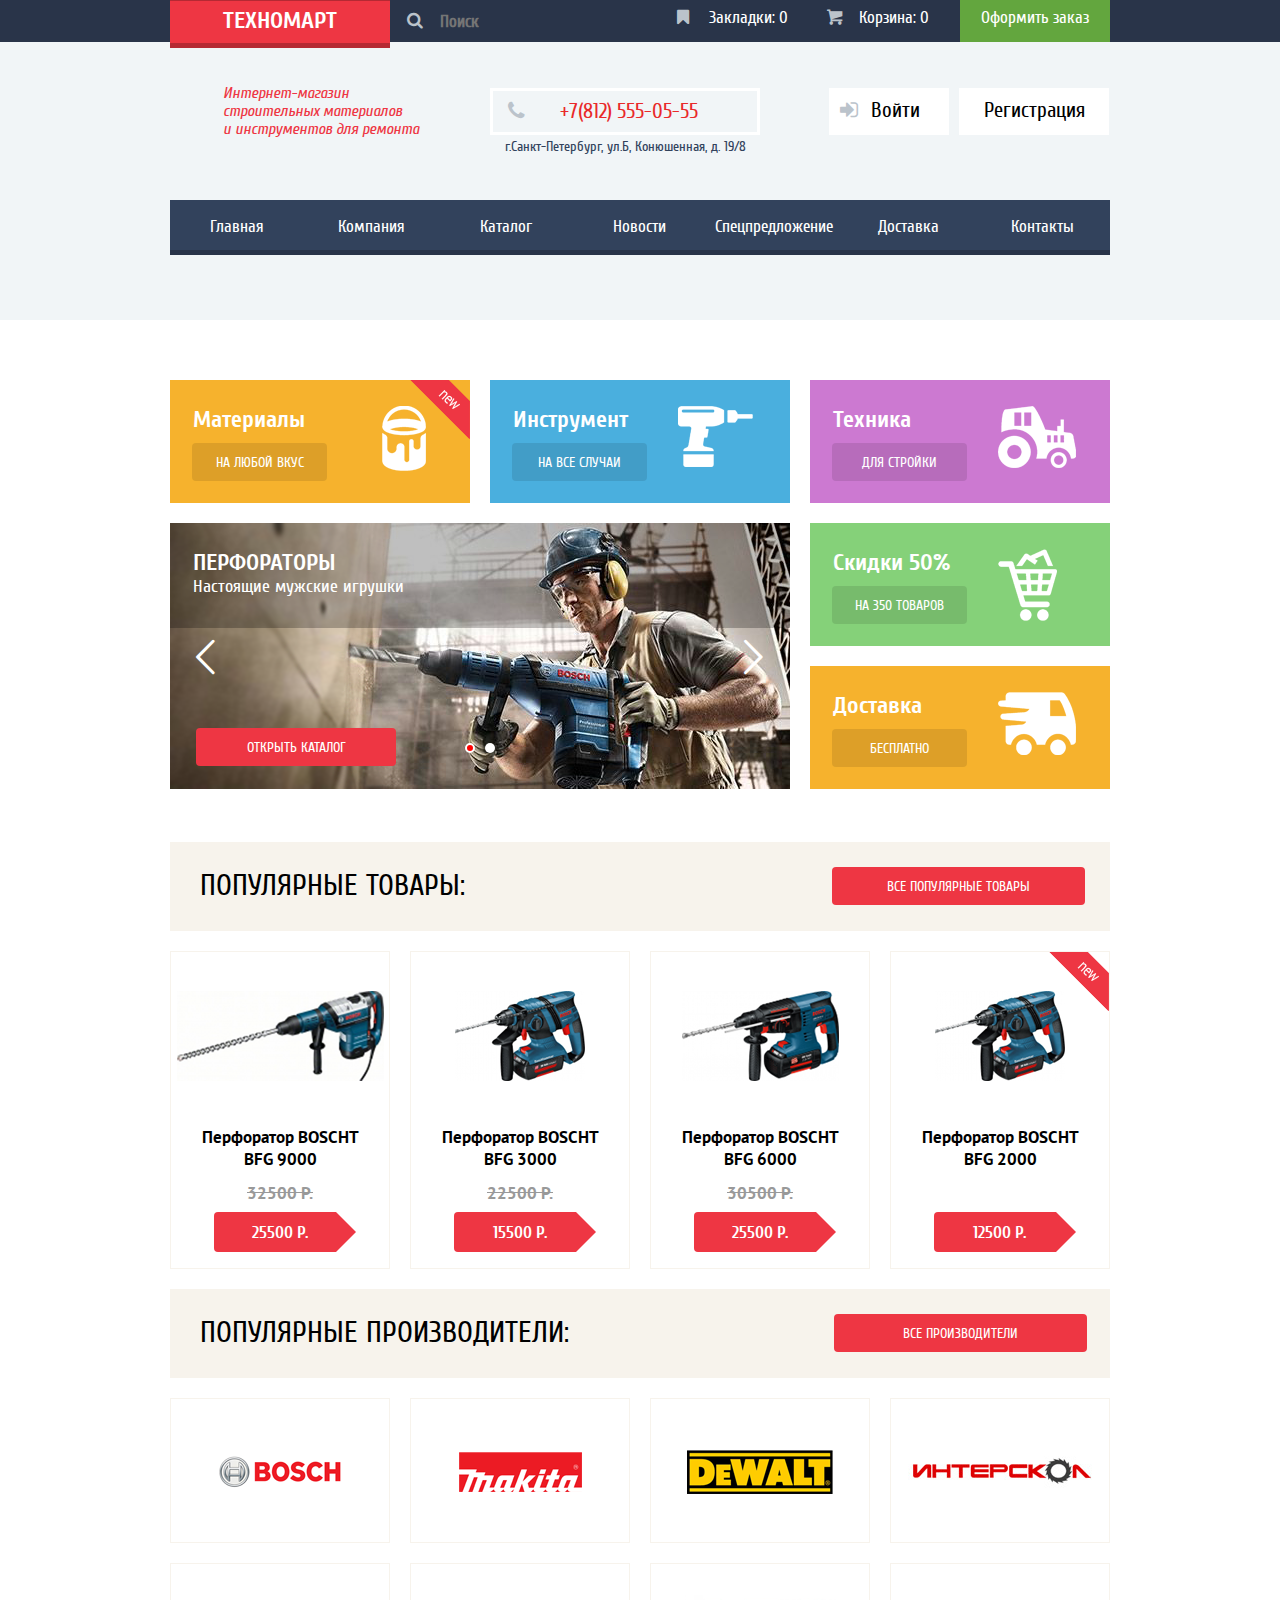
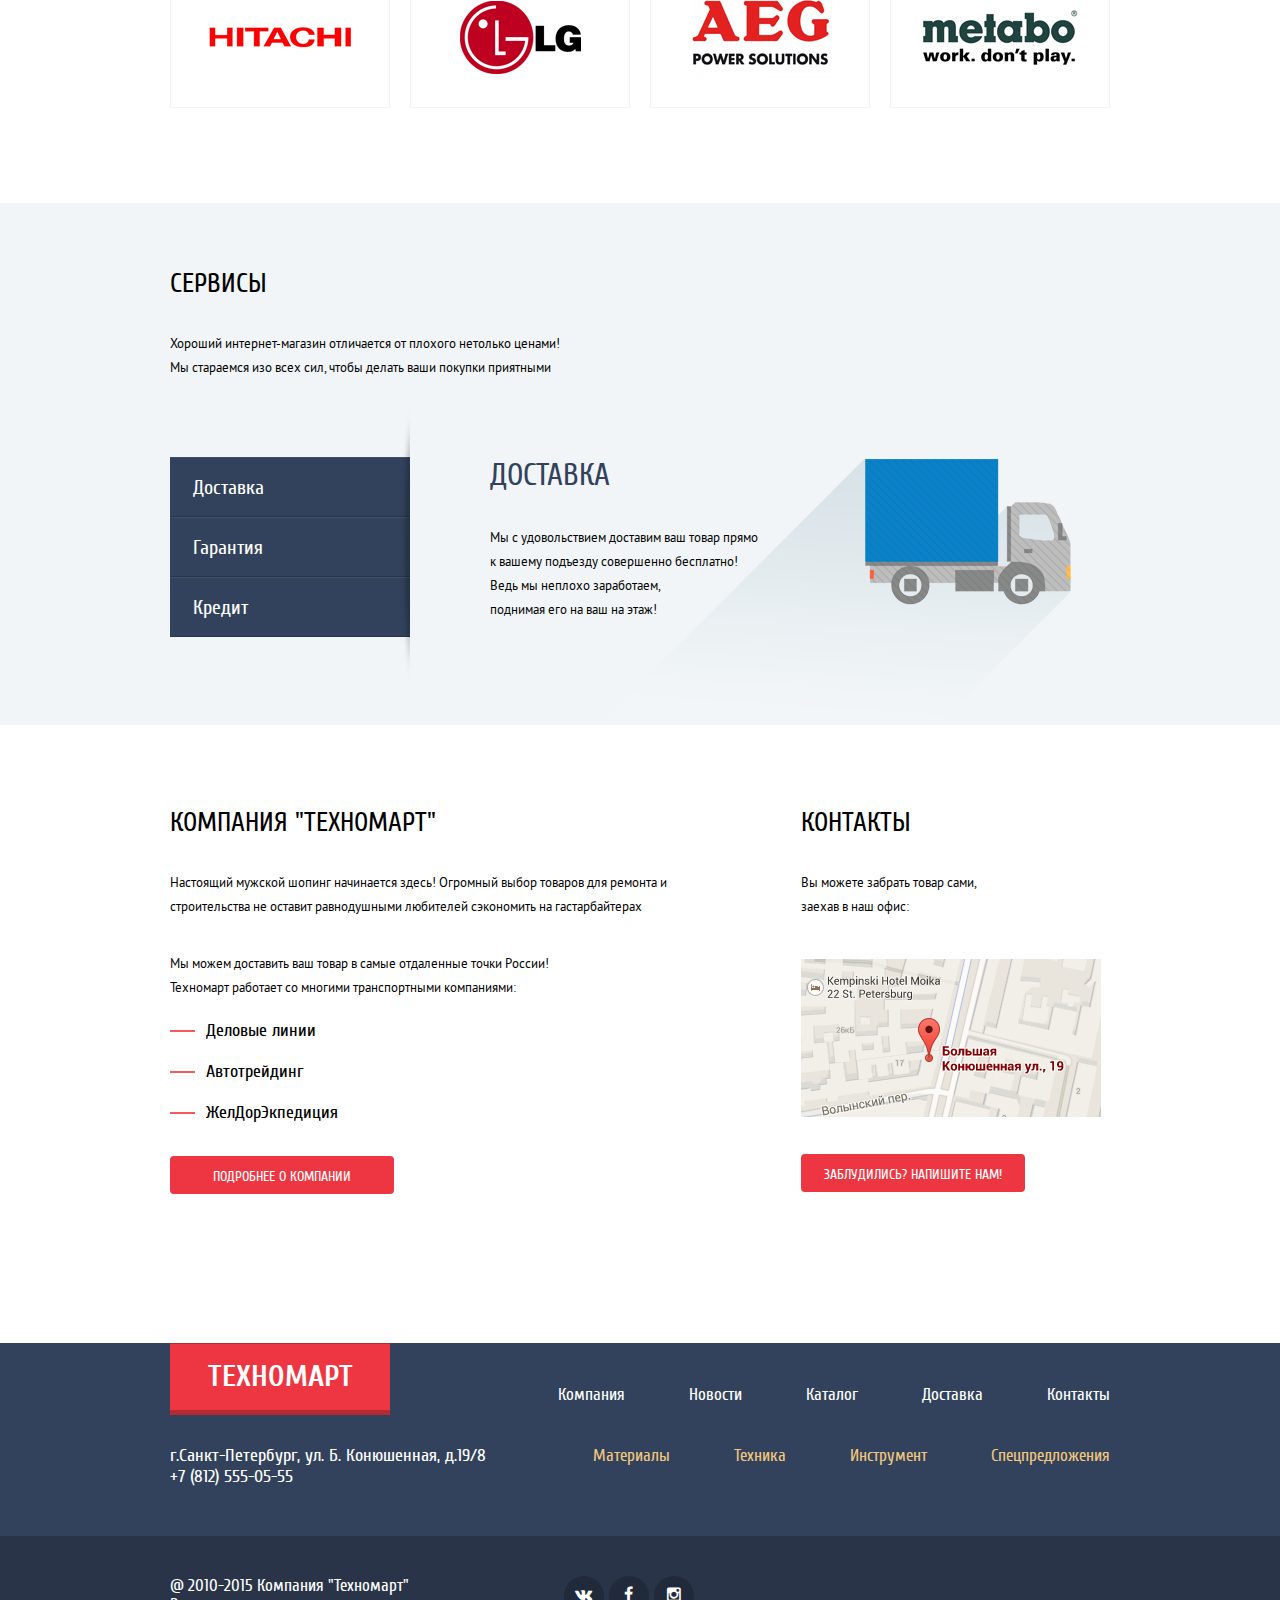
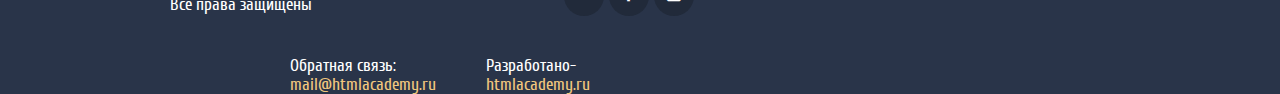
==== commit 27a54812: "fixing font errors" ====
--- a/technomart.html
+++ b/technomart.html
@@ -4,6 +4,7 @@
 	<meta charset="UTF-8">
 	<title>Technomart</title>
 	<link rel="stylesheet" href="style.css" >
+	<link rel="stylesheet" href="fonts.css" >
 	<link rel="shortcut icon" href="img/favicon.png" type="image/png">
 </head>
 <body>
@@ -170,7 +171,8 @@
 				         строительства не оставит равнодушными любителей
 				         сэкономить на гастарбайтерах</p>
 				      <p> Мы можем доставить ваш товар в самые отдаленные
-				          точки России! Техномарт работает со многими
+				          точки России!<br>
+									Техномарт работает со многими
 				          транспортными компаниями:</p>
 			      	<ul>
 			      	  <li>Деловые линии</li>
--- a/style.css
+++ b/style.css
@@ -25,87 +25,6 @@
   color: inherit;
 }
 
-@font-face {
-    font-family: 'Cuprum-Bold';
-    src: url('fonts/cuprum/Cuprum/Cuprum-Bold.eot'); /* IE9 Compat Modes */
-    src: url('fonts/cuprum/Cuprum/Cuprum-Bold.eot?#iefix') format('embedded-opentype'), /* IE6-IE8 */
-    url('fonts/cuprum/web/cuprumbold.woff') format('woff'), /* Modern Browsers */
-    url('fonts/cuprum/web/cuprumbold.woff2') format('woff2'), /* Modern Browsers */
-    url('fonts/cuprum/Cuprum/Cuprum-Bold.ttf') format('truetype'), /* Safari, Android, iOS */
-    url('fonts/cuprum/Cuprum/Cuprum-Bold.svg#svgCuprum-Bold') format('svg'); /* Legacy iOS */
-    font-weight: normal;
-    font-style: normal;
-}
-
-@font-face {
-    font-family: 'Cuprum-BoldItalic';
-    src: url('fonts/cuprum/Cuprum/Cuprum-BoldItalic.eot'); /* IE9 Compat Modes */
-    src: url('fonts/cuprum/Cuprum/Cuprum-BoldItalic.eot?#iefix') format('embedded-opentype'), /* IE6-IE8 */
-    url('fonts/cuprum/web/cuprumbolditalic.woff') format('woff'), /* Modern Browsers */
-    url('fonts/cuprum/web/cuprumbolditalic.woff2') format('woff2'), /* Modern Browsers */
-    url('fonts/cuprum/Cuprum/Cuprum-BoldItalic.ttf') format('truetype'), /* Safari, Android, iOS */
-    url('fonts/cuprum/Cuprum/Cuprum-BoldItalic.svg#svgCuprum-BoldItalic') format('svg'); /* Legacy iOS */
-    font-weight: normal;
-    font-style: normal;
-}
-
-@font-face {
-    font-family: 'Cuprum-Italic';
-    src: url('fonts/cuprum/Cuprum/Cuprum-Italic.eot'); /* IE9 Compat Modes */
-    src: url('fonts/cuprum/Cuprum/Cuprum-Italic.eot?#iefix') format('embedded-opentype'), /* IE6-IE8 */
-    url('fonts/cuprum/web/cuprumitalic.woff') format('woff'), /* Modern Browsers */
-    url('fonts/cuprum/web/cuprumitalic.woff2') format('woff2'), /* Modern Browsers */
-    url('fonts/cuprum/Cuprum/Cuprum-Italic.ttf') format('truetype'), /* Safari, Android, iOS */
-    url('tfonts/cuprum/Cuprum/Cuprum-Italic.svg#svgCuprum-Italic') format('svg'); /* Legacy iOS */
-    font-weight: normal;
-    font-style: normal;
-}
-
-@font-face {
-    font-family: 'Cuprum-Regular';
-    src: url('fonts/cuprum/Cuprum/Cuprum-Regular.eot'); /* IE9 Compat Modes */
-    src: url('fonts/cuprum/Cuprum/Cuprum-Regular.eot?#iefix') format('embedded-opentype'), /* IE6-IE8 */
-    url('fonts/cuprum/web/cuprum.woff') format('woff'), /* Modern Browsers */
-    url('fonts/cuprum/web/cuprum.woff2') format('woff2'), /* Modern Browsers */
-    url('fonts/cuprum/Cuprum/Cuprum-Regular.ttf') format('truetype'), /* Safari, Android, iOS */
-    url('fonts/cuprum/Cuprum/Cuprum-Regular.svg#svgCuprum-Regular') format('svg'); /* Legacy iOS */
-    font-weight: normal;
-    font-style: normal;
-}
-
-@font-face {
-    font-family: 'PTSans';
-    src: url('fonts/cuprum/Cuprum/PTSans.eot'); /* IE9 Compat Modes */
-    src: url('fonts/cuprum/Cuprum/PTSans.eot?#iefix') format('embedded-opentype'), /* IE6-IE8 */
-    url('fonts/cuprum/web/ptsans.woff') format('woff'), /* Modern Browsers */
-    url('fonts/cuprum/web/ptsans.woff2') format('woff2'), /* Modern Browsers */
-    url('fonts/cuprum/Cuprum/PTS55F.ttf') format('truetype'), /* Safari, Android, iOS */
-    url('fonts/cuprum/Cuprum/PTSans.svg#svgPTSans') format('svg'); /* Legacy iOS */
-    font-weight: normal;
-    font-style: normal;
-}
-
-@font-face {
-    font-family: 'PTSans-Bold';
-    src: url('fonts/cuprum/Cuprum/PTSans-Bold.eot'); /* IE9 Compat Modes */
-    src: url('fonts/cuprum/Cuprum/PTSans-Bold?#iefix') format('embedded-opentype'), /* IE6-IE8 */
-    url('fonts/cuprum/web/ptsansbold.woff') format('woff'), /* Modern Browsers */
-    url('fonts/cuprum/web/ptsansbold.woff2') format('woff2'), /* Modern Browsers */
-    url('fonts/cuprum/Cuprum/PTS75F.ttf') format('truetype'), /* Safari, Android, iOS */
-    url('fonts/cuprum/Cuprum/PTSans-Bold.svg#svgPTSans-Bold') format('svg'); /* Legacy iOS */
-    font-weight: normal;
-    font-style: normal;
-}
-
-@font-face {
-  font-weight: normal;
-  font-style: normal;
-
-  font-family: "symbols-technomart";
-  src: url('fonts/iconfonts/symbols-technomart.woff2') format("woff"),
-       url('fonts/iconfonts/symbols-technomart.woff2') format("woff2");
-}
-
     /*header*/
 
         /*headertop*/
@@ -198,14 +117,6 @@
   line-height: 1em;
   font-family: "symbols-technomart";
   color: #bbc3cb;
-  cursor: pointer;
-  font-weight: normal;
-  text-align: center;
-  text-transform: none;
-  text-decoration: inherit;
-  font-style: normal;
-  font-variant: normal;
-  speak: none;
 }
 
 input#text{
@@ -250,12 +161,6 @@
   line-height: 1em;
   font-family: "symbols-technomart";
   color: #bbc3cb;
-  text-align: center;
-  text-transform: none;
-  text-decoration: inherit;
-  font-style: normal;
-  font-variant: normal;
-  speak: none;
 }
 
 .basket {
@@ -278,12 +183,6 @@
   font-weight: normal;
   line-height: 1em;
   font-family: "symbols-technomart";
-  text-align: center;
-  text-transform: none;
-  text-decoration: inherit;
-  font-style: normal;
-  font-variant: normal;
-  speak: none;
   color: #bbc3cb;
 }
 
@@ -374,12 +273,6 @@
   font-weight: normal;
   line-height: 1em;
   font-family: "symbols-technomart";
-  text-align: center;
-  text-transform: none;
-  text-decoration: inherit;
-  font-style: normal;
-  font-variant: normal;
-  speak: none;
   color: #bbc3cb;
 }
 
@@ -425,12 +318,6 @@
   font-weight: normal;
   line-height: 1em;
   font-family: "symbols-technomart";
-  text-align: center;
-  text-transform: none;
-  text-decoration: inherit;
-  font-style: normal;
-  font-variant: normal;
-  speak: none;
   color: #bbc3cb;
 }
 
@@ -731,12 +618,6 @@
   font-weight: normal;
   line-height: 1em;
   font-family: "symbols-technomart";
-  text-align: center;
-  text-transform: none;
-  text-decoration: inherit;
-  font-style: normal;
-  font-variant: normal;
-  speak: none;
   color: #ffffff;
 }
 
@@ -753,12 +634,6 @@
   font-weight: normal;
   line-height: 1em;
   font-family: "symbols-technomart";
-  text-align: center;
-  text-transform: none;
-  text-decoration: inherit;
-  font-style: normal;
-  font-variant: normal;
-  speak: none;
   color: #ffffff;
 }
 
@@ -771,8 +646,6 @@
   height: 6px;
   background: red;
   border: 2px solid #ffffff;
-  -moz-border-radius: 10px;
-  -webkit-border-radius: 10px;
   border-radius: 10px;
 }
 
@@ -785,8 +658,6 @@
   width: 10px;
   height: 10px;
   background: #ffffff;
-  -moz-border-radius: 5px;
-  -webkit-border-radius: 5px;
   border-radius: 5px;
 }
 
@@ -859,7 +730,7 @@
 .goods h3 {
   margin-top: 41px;
   text-align: center;
-  font-family: 'Cuprum-Bold';
+  font-family: 'PTSans-Bold';
   font-size: 17px;
   color: #000000;
 }
@@ -867,7 +738,7 @@
 .goods p {
   margin-top: 12px;
   text-align: center;
-  font-family: 'Cuprum-Bold';
+  font-family: 'PTSans-Bold';
   font-size: 17px;
   color: #999999;
   text-decoration: line-through;
@@ -875,7 +746,7 @@
 
 .new p {
   text-align: center;
-  font-family: 'Cuprum-Bold';
+  font-family: 'PTSans-Bold';
   font-size: 17px;
   color: rgba(0, 0, 0, 0);
 }
@@ -939,7 +810,6 @@
 }
 
 .logobrands {
-  display: table-cell;
   line-height: 143px;
   text-align: center;
   width: 218px;
@@ -978,8 +848,8 @@
 
 .services p {
   margin-top: 33px;
-  font-family:'Cuprum-Regular';
-  font-size: 14px;
+  font-family:'PTSans';
+  font-size: 13px;
   color: #000000;
   line-height: 24px;
 }
@@ -1066,8 +936,8 @@
 
 .details p {
   margin-top: 33px;
-  font-family:'Cuprum-Regular';
-  font-size: 14px;
+  font-family:'PTSans';
+  font-size: 13px;
   color: #000000;
   line-height: 24px;
 }
@@ -1094,7 +964,7 @@
   position: relative;
   margin-left: 36px;
   margin-top: 20px;
-  font-family:'Cuprum-Bold';
+  font-family:'Cuprum-Regular';
   font-size: 18px;
   color: #000000;
 }
@@ -1108,7 +978,6 @@
   content: "";
   left: -36px;
   top: 10px;
-
   width: 25px;
   border-top: 2px solid #fb565a;
   position: absolute;
--- a/fonts.css
+++ b/fonts.css
@@ -0,0 +1,80 @@
+@font-face {
+  font-weight: normal;
+  font-style: normal;
+  font-family: 'Cuprum-Bold';
+  src: url('fonts/web/cuprumbold.woff') format('woff'),
+  url('fonts/web/cuprumbold.woff2') format('woff2');
+}
+
+@font-face {
+  font-weight: normal;
+  font-style: normal;
+  font-family: 'Cuprum-BoldItalic';
+  src: url('fonts/web/cuprumbolditalic.woff') format('woff'),
+  url('fonts/web/cuprumbolditalic.woff2') format('woff2');
+}
+
+@font-face {
+  font-weight: normal;
+  font-style: normal;
+  font-family: 'Cuprum-Italic';
+  src: url('fonts/web/cuprumitalic.woff') format('woff'),
+  url('fonts/web/cuprumitalic.woff2') format('woff2');
+}
+
+@font-face {
+  font-weight: normal;
+  font-style: normal;
+  font-family: 'Cuprum-Regular';
+  src: url('fonts/web/cuprum.woff') format('woff'),
+  url('fonts/web/cuprum.woff2') format('woff2');
+}
+
+@font-face {
+  font-weight: normal;
+  font-style: normal;
+  font-family: 'PTSans';
+  src:url('fonts/web/ptsans.woff') format('woff'),
+  url('fonts/web/ptsans.woff2') format('woff2');
+}
+
+@font-face {
+  font-weight: normal;
+  font-style: normal;
+  font-family: 'PTSans-Bold';
+  src:url('fonts/web/ptsansbold.woff') format('woff'),
+  url('fonts/web/ptsansbold.woff2') format('woff2');
+}
+
+@font-face {
+  font-weight: normal;
+  font-style: normal;
+  font-family: "symbols-technomart";
+  src: url('fonts/iconfonts/symbols-technomart.woff2') format("woff"),
+       url('fonts/iconfonts/symbols-technomart.woff2') format("woff2");
+}
+
+@font-face {
+  font-weight: normal;
+  font-style: normal;
+  font-family: "symbols-technomart";
+  src: url("../fonts/symbols-technomart.woff") format("woff"),
+       url("../fonts/symbols-technomart.woff2") format("woff2");
+}
+
+[class^="icon-"]::before,
+[class*=" icon-"]::before {
+  display: inline-block;
+  width: 1em;
+  margin-right: 0.2em;
+  margin-left: 0.2em;
+  font-weight: normal;
+  line-height: 1em;
+  font-family: "symbols-technomart";
+  text-align: center;
+  text-transform: none;
+  text-decoration: inherit;
+  font-style: normal;
+  font-variant: normal;
+  speak: none;
+}
